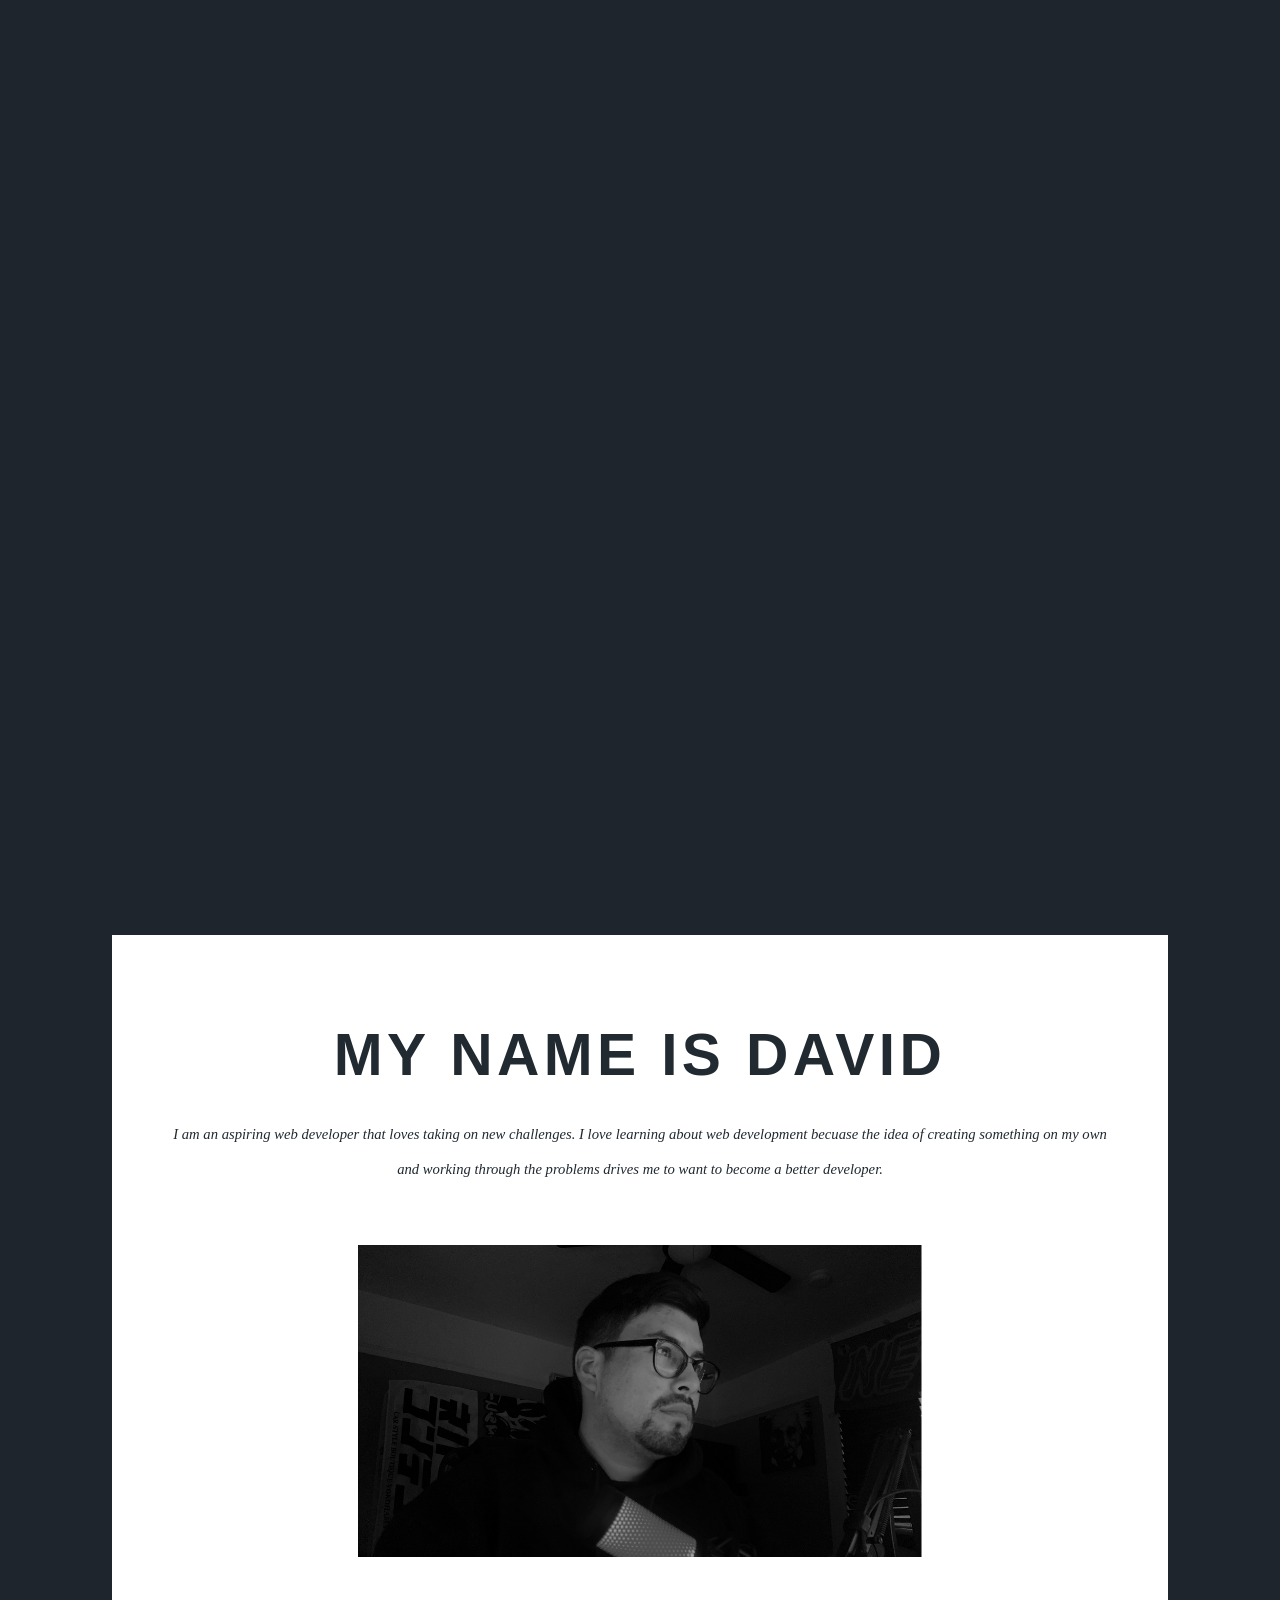
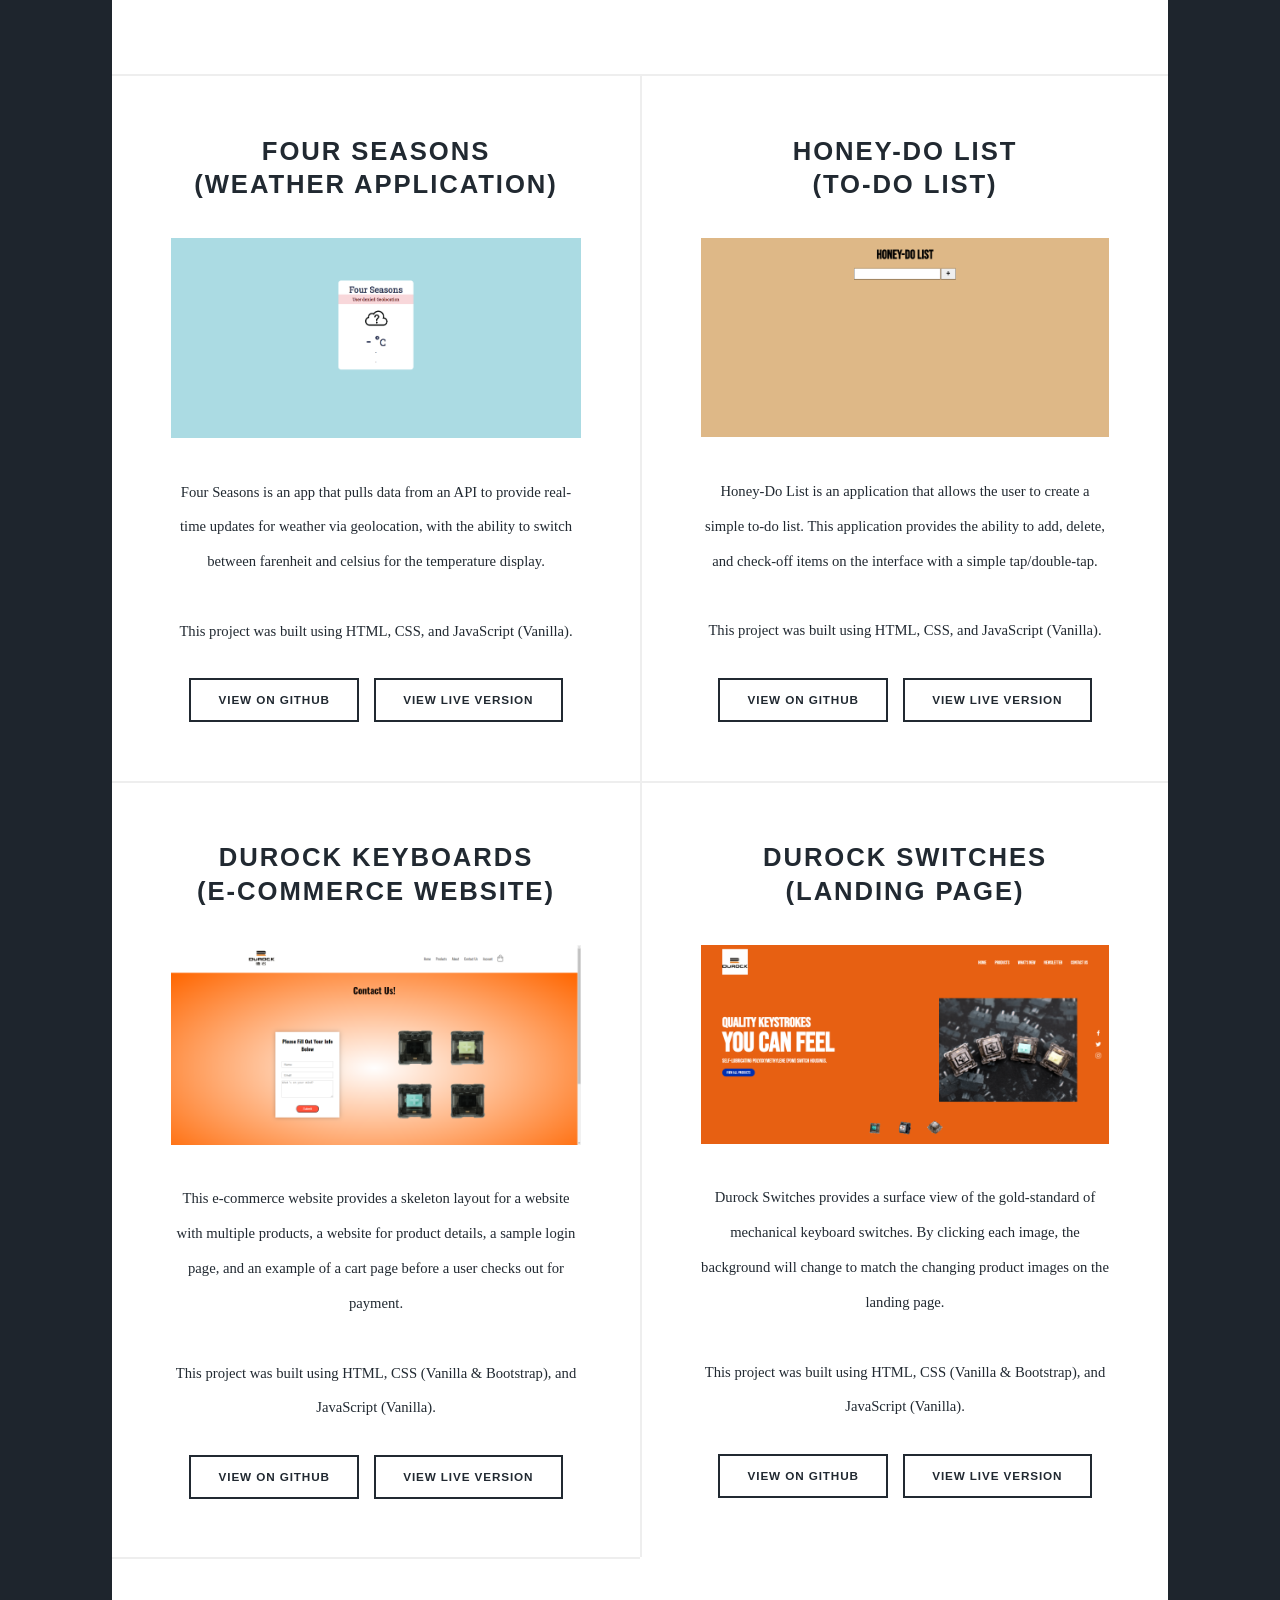
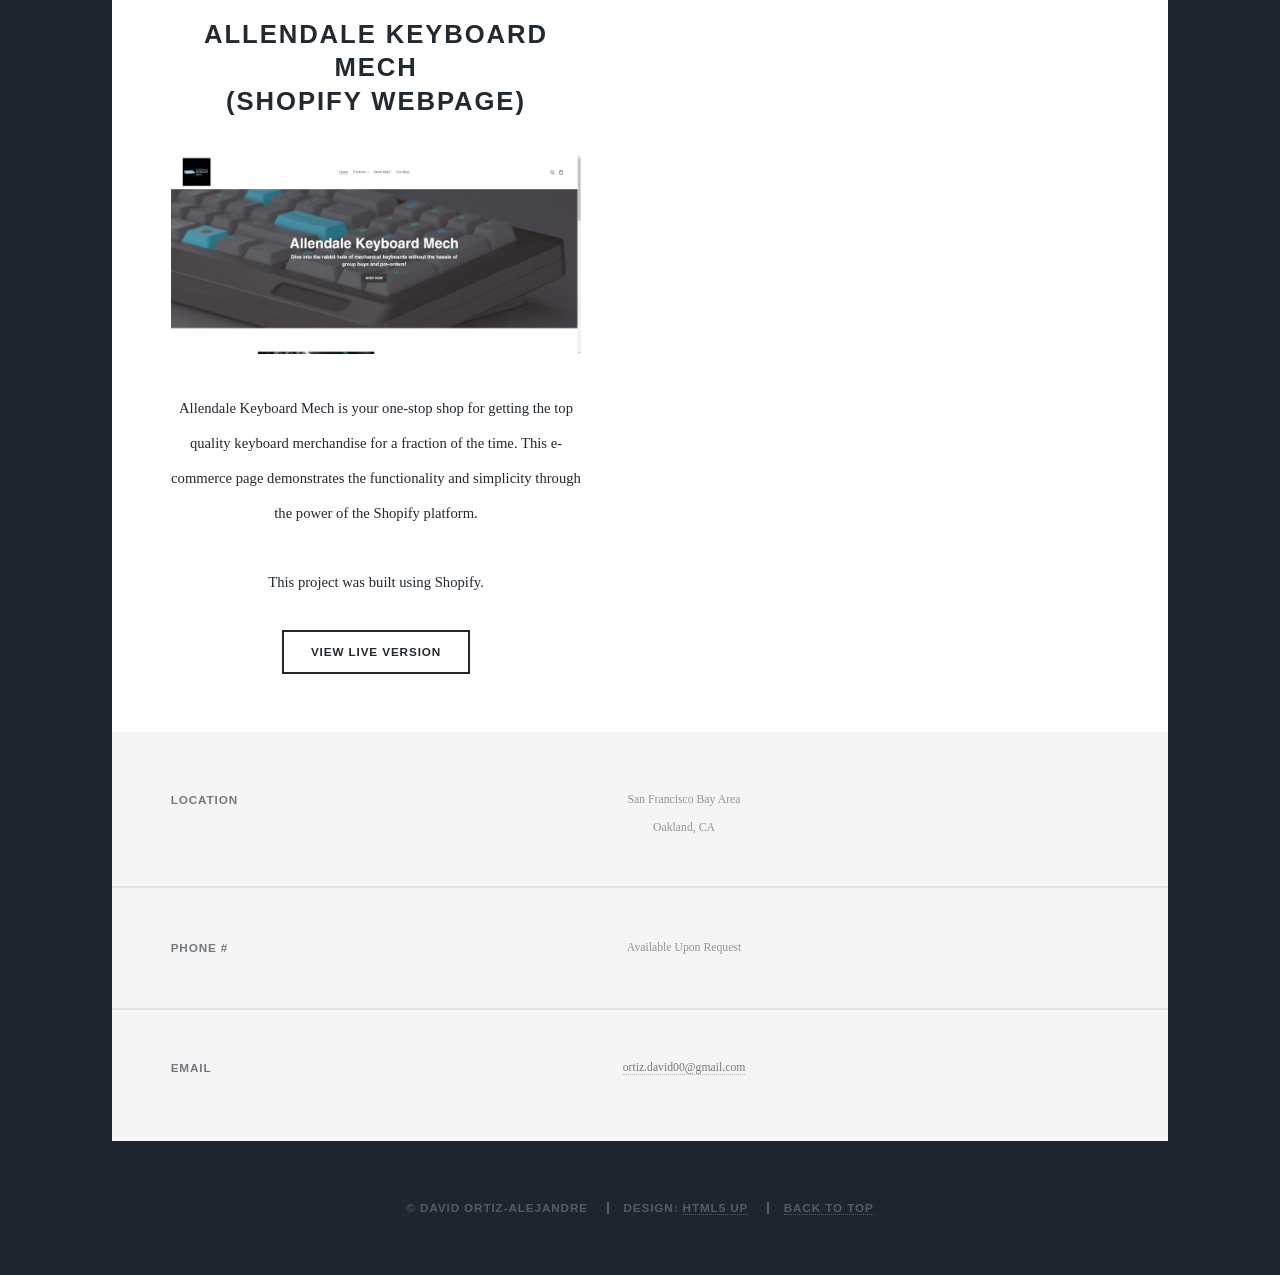
==== index.html @ b9990bff "Update index.html" ====
<!DOCTYPE html>
<html>
  <head>
    <title>David Ortiz-Alejandre | Web Developer</title>
    <meta charset="utf-8" />
    <meta
      name="viewport"
      content="width=device-width, initial-scale=1, user-scalable=no"
    />
    <meta
      http-equiv="Content-Security-Policy"
      content="default-src 'self' data: gap: 'unsafe-eval' ws: ; 
      style-src 'self' 'unsafe-inline';
      script-src *;
      media-src *;
      font-src *;
      connect-src *;
      img-src 'self' data: content:;
      "
    />
    />
    <link rel="stylesheet" href="assets/css/main.css" />
    <noscript
      ><link rel="stylesheet" href="assets/css/noscript.css"
    /></noscript>
  </head>
  <body class="is-preload">
    <!-- Wrapper -->
    <div id="wrapper" class="fade-in">
      <!-- Intro -->
      <div id="intro">
        <h1>David Ortiz-Alejandre</h1>
        <p>A showcase of my most recent projects and technical skills</p>
        <ul class="actions">
          <li>
            <a
              href="#header"
              class="button icon solid solo fa-arrow-down scrolly"
              >Continue</a
            >
          </li>
        </ul>
      </div>

      <!-- Header -->
      <header id="header">
        <a href="#projects" class="logo">Projects</a>
      </header>

      <!-- Nav -->
      <nav id="nav">
        <ul class="links"></ul>
        <ul class="icons">
          <li>
            <a
              href="https://www.linkedin.com/in/david-ortiz-alejandre-676aa2183/"
              class="icon brands fa-linkedin"
              ><span class="label">LinkedIn</span></a
            >
          </li>
          <li>
            <a
              href="https://github.com/ortizdavid00"
              class="icon brands fa-github"
              ><span class="label">GitHub</span></a
            >
          </li>
          <li>
            <a
              href="https://docs.google.com/forms/d/e/1FAIpQLSeGGhdZzyqrXHLodxrVcsXyXrnbiqfIYzENI3B2u_YaH6-e2w/viewform?usp=sf_link"
              ><span class="label">Contact Me</span></a
            >
          </li>
        </ul>
      </nav>

      <!-- Main -->
      <div id="main">
        <!-- Featured Post -->
        <article class="post featured">
          <header class="major">
            <h2>My name is David</h2>
            <p>
              I am an aspiring web developer that loves taking on new
              challenges. I love learning about web development becuase the idea
              of creating something on my own and working through the problems
              drives me to want to become a better developer.
            </p>
          </header>
          <a class="image main"><img src="images/david.jpg" alt="" /></a>
        </article>

        <!-- Posts -->
        <section class="posts" id="projects">
          <article>
            <header>
              <h2>
                <a href="https://four-seasons-weather.netlify.app/">Four Seasons <br />(Weather Application)</a>
              </h2>
            </header>
            <a href="https://four-seasons-weather.netlify.app/" class="image fit">
              <img class="static" src="images/four_seasons_static.png" />
              <img class="active" src="images/four_seasons.gif" />
            </a>
            <p>
              Four Seasons is an app that pulls data from an API to provide real-time
              updates for weather via geolocation, with the ability to switch
              between farenheit and celsius for the temperature display.
              <br /><br />This project was built using HTML, CSS, and JavaScript
              (Vanilla).
            </p>
            <ul class="actions special">
              <li><a href="https://github.com/ortizdavid00/four-seasons" class="button">View on GitHub</a></li>
              <li><a href="https://four-seasons-weather.netlify.app/" class="button">View Live Version</a></li>
            </ul>
          </article>
          <article>
            <header>
              <h2>
                <a href="https://honey-do-list.netlify.app/">Honey-Do List <br />(To-Do List)</a>
              </h2>
            </header>
            <a href="https://honey-do-list.netlify.app/" class="image fit">
              <img class="static" src="images/honey_do_list_static.png" />
              <img class="active" src="images/honey_do_list.gif" />
            </a>
            <p>
              Honey-Do List is an application that allows the user to create a
              simple to-do list. This application provides the ability to add,
              delete, and check-off items on the interface with a simple
              tap/double-tap.
              <br /><br />This project was built using HTML, CSS, and JavaScript
              (Vanilla).
            </p>
            <ul class="actions special">
              <li><a href="https://github.com/ortizdavid00/honey-do-list" class="button">View on GitHub</a></li>
              <li><a href="https://honey-do-list.netlify.app/" class="button">View Live Version</a></li>
            </ul>
          </article>
          <article>
            <header>
              <h2>
                <a href="https://durockkeyboardmech.netlify.app/">Durock Keyboards <br />(E-Commerce Website)</a>
              </h2>
            </header>
            <a href="https://durockkeyboardmech.netlify.app/" class="image fit">
              <img class="static" src="images/durock_mech_web_static.png" />
              <img class="active" src="images/durock_mech_web.gif" />
            </a>
            <p>
              This e-commerce website provides a skeleton layout for a website
              with multiple products, a website for product details, a sample
              login page, and an example of a cart page before a user checks out
              for payment. <br /><br />This project was built using HTML, CSS
              (Vanilla & Bootstrap), and JavaScript (Vanilla).
            </p>
            <ul class="actions special">
              <li><a href="https://github.com/ortizdavid00/durockkeyboardmech" class="button">View on GitHub</a></li>
              <li><a href="https://durockkeyboardmech.netlify.app/" class="button">View Live Version</a></li>
            </ul>
          </article>
          <article>
            <header>
              <h2>
                <a href="https://durockswitches.netlify.app/">Durock Switches <br />(Landing Page)</a>
              </h2>
            </header>
            <a href="https://durockswitches.netlify.app/" class="image fit">
              <img class="static" src="images/durock_static.png" />
              <img class="active" src="images/durock.gif" /> 
            </a>
            <p>
              Durock Switches provides a surface view of the gold-standard of
              mechanical keyboard switches. By clicking each image, the
              background will change to match the changing product images on the
              landing page.<br /><br />This project was built using HTML, CSS
              (Vanilla & Bootstrap), and JavaScript (Vanilla).
            </p>

            <ul class="actions special">
              <li><a href="https://github.com/ortizdavid00/durockswitches" class="button">View on GitHub</a></li>
              <li><a href="https://durockswitches.netlify.app/" class="button">View Live Version</a></li>
            </ul>
          </article>
          <article>
            <header>
              <h2>
                <a href="https://allendale-keyboard-mech.myshopify.com/">Allendale Keyboard Mech <br />(Shopify Webpage)</a>
              </h2>
            </header>
            <a href="https://allendale-keyboard-mech.myshopify.com/" class="image fit">
              <img class="static" src="images/allendale_keyboards_static.png" />
              <img class="active" src="images/allendale_keyboards.gif" />
            </a>
            <p>
              Allendale Keyboard Mech is your one-stop shop for getting the top quality keyboard merchandise 
              for a fraction of the time. This e-commerce page demonstrates the functionality and simplicity through the power of the Shopify platform.
              <br /><br />This project was built using Shopify.
            </p>
            <ul class="actions special">
              <li><a href="https://allendale-keyboard-mech.myshopify.com/" class="button">View Live Version</a></li>
            </ul>
          </article>
        </section>
      </div>

      <!-- Footer -->
      <footer id="footer">
        <section class="split contact">
          <section class="alt">
            <h3>Location</h3>
            <p>
              San Francisco Bay Area <br />
              Oakland, CA
            </p>
          </section>
          <section>
            <h3>Phone #</h3>
            <p>Available Upon Request</p>
          </section>
          <section>
            <h3>Email</h3>
            <p>
              <a href="mailto:ortiz.david00@gmail.com"
                >ortiz.david00@gmail.com</a
              >
            </p>
          </section>
        </section>
      </footer>

      <!-- Copyright -->
      <div id="copyright">
        <ul>
          <li>&copy; David Ortiz-Alejandre</li>
          <li>Design: <a href="https://html5up.net">HTML5 UP</a></li>
          <li><a href="index.html">Back to Top</a></li>
        </ul>
      </div>
    </div>

    <!-- Scripts -->
    <script src="assets/js/jquery.min.js"></script>
    <script src="assets/js/jquery.scrollex.min.js"></script>
    <script src="assets/js/jquery.scrolly.min.js"></script>
    <script src="assets/js/browser.min.js"></script>
    <script src="assets/js/breakpoints.min.js"></script>
    <script src="assets/js/util.js"></script>
    <script src="assets/js/main.js"></script>
  </body>
</html>
---- assets/css/main.css ----
@import url(fontawesome-all.min.css);
@import url("https://fonts.googleapis.com/css?family=Merriweather:300,700,300italic,700italic|Source+Sans+Pro:900");

/*
	Massively by HTML5 UP
	html5up.net | @ajlkn
	Free for personal and commercial use under the CCA 3.0 license (html5up.net/license)
*/

html,
body,
div,
span,
applet,
object,
iframe,
h1,
h2,
h3,
h4,
h5,
h6,
p,
blockquote,
pre,
a,
abbr,
acronym,
address,
big,
cite,
code,
del,
dfn,
em,
img,
ins,
kbd,
q,
s,
samp,
small,
strike,
strong,
sub,
sup,
tt,
var,
b,
u,
i,
center,
dl,
dt,
dd,
ol,
ul,
li,
fieldset,
form,
label,
legend,
table,
caption,
tbody,
tfoot,
thead,
tr,
th,
td,
article,
aside,
canvas,
details,
embed,
figure,
figcaption,
footer,
header,
hgroup,
menu,
nav,
output,
ruby,
section,
summary,
time,
mark,
audio,
video {
  margin: 0;
  padding: 0;
  border: 0;
  font-size: 100%;
  font: inherit;
  vertical-align: baseline;
}

article,
aside,
details,
figcaption,
figure,
footer,
header,
hgroup,
menu,
nav,
section {
  display: block;
}

body {
  line-height: 1;
}

ol,
ul {
  list-style: none;
}

blockquote,
q {
  quotes: none;
}

blockquote:before,
blockquote:after,
q:before,
q:after {
  content: "";
  content: none;
}

table {
  border-collapse: collapse;
  border-spacing: 0;
}

body {
  -webkit-text-size-adjust: none;
}

mark {
  background-color: transparent;
  color: inherit;
}

input::-moz-focus-inner {
  border: 0;
  padding: 0;
}

input,
select,
textarea {
  -moz-appearance: none;
  -webkit-appearance: none;
  -ms-appearance: none;
  appearance: none;
}

/* Basic */

@-ms-viewport {
  width: device-width;
}

body {
  -ms-overflow-style: scrollbar;
}

@media screen and (max-width: 480px) {
  html,
  body {
    min-width: 320px;
  }
}

html {
  box-sizing: border-box;
}

*,
*:before,
*:after {
  box-sizing: inherit;
}

body {
  background-color: #1e252d;
}

body.is-preload *,
body.is-preload *:before,
body.is-preload *:after {
  -moz-animation: none !important;
  -webkit-animation: none !important;
  -ms-animation: none !important;
  animation: none !important;
  -moz-transition: none !important;
  -webkit-transition: none !important;
  -ms-transition: none !important;
  transition: none !important;
}

/* Type */

html {
  font-size: 16pt;
}

@media screen and (max-width: 1680px) {
  html {
    font-size: 12pt;
  }
}

@media screen and (max-width: 1280px) {
  html {
    font-size: 11pt;
  }
}

@media screen and (max-width: 360px) {
  html {
    font-size: 10pt;
  }
}

body {
  color: #212931;
}

body,
input,
select,
textarea {
  font-family: "Merriweather", Georgia, serif;
  font-weight: 300;
  font-size: 1rem;
  line-height: 2.375;
}

a {
  -moz-transition: color 0.2s ease-in-out, background-color 0.2s ease-in-out,
    border-color 0.2s ease-in-out, box-shadow 0.2s ease-in-out;
  -webkit-transition: color 0.2s ease-in-out, background-color 0.2s ease-in-out,
    border-color 0.2s ease-in-out, box-shadow 0.2s ease-in-out;
  -ms-transition: color 0.2s ease-in-out, background-color 0.2s ease-in-out,
    border-color 0.2s ease-in-out, box-shadow 0.2s ease-in-out;
  transition: color 0.2s ease-in-out, background-color 0.2s ease-in-out,
    border-color 0.2s ease-in-out, box-shadow 0.2s ease-in-out;
  border-bottom: dotted 1px;
  text-decoration: none;
}

a:hover {
  border-bottom-color: transparent;
}

strong,
b {
  font-weight: 600;
}

em,
i {
  font-style: italic;
}

p {
  text-align: center;
  margin: 0 0 2rem 0;
}

h1,
h2,
h3,
h4,
h5,
h6 {
  font-family: "Source Sans Pro", Helvetica, sans-serif;
  font-weight: 900;
  line-height: 1.5;
  letter-spacing: 0.075em;
  text-transform: uppercase;
  margin: 0 0 1rem 0;
}

h1 a,
h2 a,
h3 a,
h4 a,
h5 a,
h6 a {
  border-bottom: 0;
  color: inherit;
  text-decoration: none;
}

h1 {
  font-size: 4rem;
  line-height: 1.1;
  margin: 0 0 2rem 0;
}

h2 {
  font-size: 1.75rem;
  line-height: 1.3;
  margin: 0 0 1.5rem 0;
}

h3 {
  font-size: 1.25rem;
  margin: 0 0 1.5rem 0;
}

h4 {
  font-size: 1rem;
}

h5 {
  font-size: 0.9rem;
}

h6 {
  font-size: 0.8rem;
}

sub {
  font-size: 0.8rem;
  position: relative;
  top: 0.5rem;
}

sup {
  font-size: 0.8rem;
  position: relative;
  top: -0.5rem;
}

blockquote {
  border-left: solid 4px;
  font-style: italic;
  margin: 0 0 2rem 0;
  padding: 0.5rem 0 0.5rem 2rem;
}

code {
  border: solid 2px;
  font-family: "Courier New", monospace;
  font-size: 0.9rem;
  margin: 0 0.25rem;
  padding: 0.25rem 0.65rem;
}

pre {
  -webkit-overflow-scrolling: touch;
  font-family: "Courier New", monospace;
  font-size: 0.9rem;
  margin: 0 0 2rem 0;
}

pre code {
  display: block;
  line-height: 1.75;
  padding: 1rem 1.5rem;
  overflow-x: auto;
}

hr {
  border: 0;
  border-bottom: solid 2px;
  margin: 3rem 0;
}

hr.major {
  margin: 5rem 0;
}

.align-left {
  text-align: left;
}

.align-center {
  text-align: center;
}

.align-right {
  text-align: right;
}

input,
select,
textarea {
  color: #212931;
}

a {
  color: #212931;
  border-bottom-color: rgba(33, 41, 49, 0.5);
}

a:hover {
  border-bottom-color: transparent;
  color: #18bfef !important;
}

strong,
b {
  color: #212931;
}

h1,
h2,
h3,
h4,
h5,
h6 {
  color: #212931;
}

blockquote {
  border-left-color: #eeeeee;
}

code {
  background: rgba(220, 220, 220, 0.25);
  border-color: #eeeeee;
}

hr {
  border-bottom-color: #eeeeee;
}

/* Row */

.row {
  display: flex;
  flex-wrap: wrap;
  box-sizing: border-box;
  align-items: stretch;
}

.row > * {
  box-sizing: border-box;
}

.row.gtr-uniform > * > :last-child {
  margin-bottom: 0;
}

.row.aln-left {
  justify-content: flex-start;
}

.row.aln-center {
  justify-content: center;
}

.row.aln-right {
  justify-content: flex-end;
}

.row.aln-top {
  align-items: flex-start;
}

.row.aln-middle {
  align-items: center;
}

.row.aln-bottom {
  align-items: flex-end;
}

.row > .imp {
  order: -1;
}

.row > .col-1 {
  width: 8.33333%;
}

.row > .off-1 {
  margin-left: 8.33333%;
}

.row > .col-2 {
  width: 16.66667%;
}

.row > .off-2 {
  margin-left: 16.66667%;
}

.row > .col-3 {
  width: 25%;
}

.row > .off-3 {
  margin-left: 25%;
}

.row > .col-4 {
  width: 33.33333%;
}

.row > .off-4 {
  margin-left: 33.33333%;
}

.row > .col-5 {
  width: 41.66667%;
}

.row > .off-5 {
  margin-left: 41.66667%;
}

.row > .col-6 {
  width: 50%;
}

.row > .off-6 {
  margin-left: 50%;
}

.row > .col-7 {
  width: 58.33333%;
}

.row > .off-7 {
  margin-left: 58.33333%;
}

.row > .col-8 {
  width: 66.66667%;
}

.row > .off-8 {
  margin-left: 66.66667%;
}

.row > .col-9 {
  width: 75%;
}

.row > .off-9 {
  margin-left: 75%;
}

.row > .col-10 {
  width: 83.33333%;
}

.row > .off-10 {
  margin-left: 83.33333%;
}

.row > .col-11 {
  width: 91.66667%;
}

.row > .off-11 {
  margin-left: 91.66667%;
}

.row > .col-12 {
  width: 100%;
}

.row > .off-12 {
  margin-left: 100%;
}

.row.gtr-0 {
  margin-top: 0;
  margin-left: 0rem;
}

.row.gtr-0 > * {
  padding: 0 0 0 0rem;
}

.row.gtr-0.gtr-uniform {
  margin-top: 0rem;
}

.row.gtr-0.gtr-uniform > * {
  padding-top: 0rem;
}

.row.gtr-25 {
  margin-top: 0;
  margin-left: -0.375rem;
}

.row.gtr-25 > * {
  padding: 0 0 0 0.375rem;
}

.row.gtr-25.gtr-uniform {
  margin-top: -0.375rem;
}

.row.gtr-25.gtr-uniform > * {
  padding-top: 0.375rem;
}

.row.gtr-50 {
  margin-top: 0;
  margin-left: -0.75rem;
}

.row.gtr-50 > * {
  padding: 0 0 0 0.75rem;
}

.row.gtr-50.gtr-uniform {
  margin-top: -0.75rem;
}

.row.gtr-50.gtr-uniform > * {
  padding-top: 0.75rem;
}

.row {
  margin-top: 0;
  margin-left: -1.5rem;
}

.row > * {
  padding: 0 0 0 1.5rem;
}

.row.gtr-uniform {
  margin-top: -1.5rem;
}

.row.gtr-uniform > * {
  padding-top: 1.5rem;
}

.row.gtr-150 {
  margin-top: 0;
  margin-left: -2.25rem;
}

.row.gtr-150 > * {
  padding: 0 0 0 2.25rem;
}

.row.gtr-150.gtr-uniform {
  margin-top: -2.25rem;
}

.row.gtr-150.gtr-uniform > * {
  padding-top: 2.25rem;
}

.row.gtr-200 {
  margin-top: 0;
  margin-left: -3rem;
}

.row.gtr-200 > * {
  padding: 0 0 0 3rem;
}

.row.gtr-200.gtr-uniform {
  margin-top: -3rem;
}

.row.gtr-200.gtr-uniform > * {
  padding-top: 3rem;
}

@media screen and (max-width: 1680px) {
  .row {
    display: flex;
    flex-wrap: wrap;
    box-sizing: border-box;
    align-items: stretch;
  }

  .row > * {
    box-sizing: border-box;
  }

  .row.gtr-uniform > * > :last-child {
    margin-bottom: 0;
  }

  .row.aln-left {
    justify-content: flex-start;
  }

  .row.aln-center {
    justify-content: center;
  }

  .row.aln-right {
    justify-content: flex-end;
  }

  .row.aln-top {
    align-items: flex-start;
  }

  .row.aln-middle {
    align-items: center;
  }

  .row.aln-bottom {
    align-items: flex-end;
  }

  .row > .imp-xlarge {
    order: -1;
  }

  .row > .col-1-xlarge {
    width: 8.33333%;
  }

  .row > .off-1-xlarge {
    margin-left: 8.33333%;
  }

  .row > .col-2-xlarge {
    width: 16.66667%;
  }

  .row > .off-2-xlarge {
    margin-left: 16.66667%;
  }

  .row > .col-3-xlarge {
    width: 25%;
  }

  .row > .off-3-xlarge {
    margin-left: 25%;
  }

  .row > .col-4-xlarge {
    width: 33.33333%;
  }

  .row > .off-4-xlarge {
    margin-left: 33.33333%;
  }

  .row > .col-5-xlarge {
    width: 41.66667%;
  }

  .row > .off-5-xlarge {
    margin-left: 41.66667%;
  }

  .row > .col-6-xlarge {
    width: 50%;
  }

  .row > .off-6-xlarge {
    margin-left: 50%;
  }

  .row > .col-7-xlarge {
    width: 58.33333%;
  }

  .row > .off-7-xlarge {
    margin-left: 58.33333%;
  }

  .row > .col-8-xlarge {
    width: 66.66667%;
  }

  .row > .off-8-xlarge {
    margin-left: 66.66667%;
  }

  .row > .col-9-xlarge {
    width: 75%;
  }

  .row > .off-9-xlarge {
    margin-left: 75%;
  }

  .row > .col-10-xlarge {
    width: 83.33333%;
  }

  .row > .off-10-xlarge {
    margin-left: 83.33333%;
  }

  .row > .col-11-xlarge {
    width: 91.66667%;
  }

  .row > .off-11-xlarge {
    margin-left: 91.66667%;
  }

  .row > .col-12-xlarge {
    width: 100%;
  }

  .row > .off-12-xlarge {
    margin-left: 100%;
  }

  .row.gtr-0 {
    margin-top: 0;
    margin-left: 0rem;
  }

  .row.gtr-0 > * {
    padding: 0 0 0 0rem;
  }

  .row.gtr-0.gtr-uniform {
    margin-top: 0rem;
  }

  .row.gtr-0.gtr-uniform > * {
    padding-top: 0rem;
  }

  .row.gtr-25 {
    margin-top: 0;
    margin-left: -0.375rem;
  }

  .row.gtr-25 > * {
    padding: 0 0 0 0.375rem;
  }

  .row.gtr-25.gtr-uniform {
    margin-top: -0.375rem;
  }

  .row.gtr-25.gtr-uniform > * {
    padding-top: 0.375rem;
  }

  .row.gtr-50 {
    margin-top: 0;
    margin-left: -0.75rem;
  }

  .row.gtr-50 > * {
    padding: 0 0 0 0.75rem;
  }

  .row.gtr-50.gtr-uniform {
    margin-top: -0.75rem;
  }

  .row.gtr-50.gtr-uniform > * {
    padding-top: 0.75rem;
  }

  .row {
    margin-top: 0;
    margin-left: -1.5rem;
  }

  .row > * {
    padding: 0 0 0 1.5rem;
  }

  .row.gtr-uniform {
    margin-top: -1.5rem;
  }

  .row.gtr-uniform > * {
    padding-top: 1.5rem;
  }

  .row.gtr-150 {
    margin-top: 0;
    margin-left: -2.25rem;
  }

  .row.gtr-150 > * {
    padding: 0 0 0 2.25rem;
  }

  .row.gtr-150.gtr-uniform {
    margin-top: -2.25rem;
  }

  .row.gtr-150.gtr-uniform > * {
    padding-top: 2.25rem;
  }

  .row.gtr-200 {
    margin-top: 0;
    margin-left: -3rem;
  }

  .row.gtr-200 > * {
    padding: 0 0 0 3rem;
  }

  .row.gtr-200.gtr-uniform {
    margin-top: -3rem;
  }

  .row.gtr-200.gtr-uniform > * {
    padding-top: 3rem;
  }
}

@media screen and (max-width: 1280px) {
  .row {
    display: flex;
    flex-wrap: wrap;
    box-sizing: border-box;
    align-items: stretch;
  }

  .row > * {
    box-sizing: border-box;
  }

  .row.gtr-uniform > * > :last-child {
    margin-bottom: 0;
  }

  .row.aln-left {
    justify-content: flex-start;
  }

  .row.aln-center {
    justify-content: center;
  }

  .row.aln-right {
    justify-content: flex-end;
  }

  .row.aln-top {
    align-items: flex-start;
  }

  .row.aln-middle {
    align-items: center;
  }

  .row.aln-bottom {
    align-items: flex-end;
  }

  .row > .imp-large {
    order: -1;
  }

  .row > .col-1-large {
    width: 8.33333%;
  }

  .row > .off-1-large {
    margin-left: 8.33333%;
  }

  .row > .col-2-large {
    width: 16.66667%;
  }

  .row > .off-2-large {
    margin-left: 16.66667%;
  }

  .row > .col-3-large {
    width: 25%;
  }

  .row > .off-3-large {
    margin-left: 25%;
  }

  .row > .col-4-large {
    width: 33.33333%;
  }

  .row > .off-4-large {
    margin-left: 33.33333%;
  }

  .row > .col-5-large {
    width: 41.66667%;
  }

  .row > .off-5-large {
    margin-left: 41.66667%;
  }

  .row > .col-6-large {
    width: 50%;
  }

  .row > .off-6-large {
    margin-left: 50%;
  }

  .row > .col-7-large {
    width: 58.33333%;
  }

  .row > .off-7-large {
    margin-left: 58.33333%;
  }

  .row > .col-8-large {
    width: 66.66667%;
  }

  .row > .off-8-large {
    margin-left: 66.66667%;
  }

  .row > .col-9-large {
    width: 75%;
  }

  .row > .off-9-large {
    margin-left: 75%;
  }

  .row > .col-10-large {
    width: 83.33333%;
  }

  .row > .off-10-large {
    margin-left: 83.33333%;
  }

  .row > .col-11-large {
    width: 91.66667%;
  }

  .row > .off-11-large {
    margin-left: 91.66667%;
  }

  .row > .col-12-large {
    width: 100%;
  }

  .row > .off-12-large {
    margin-left: 100%;
  }

  .row.gtr-0 {
    margin-top: 0;
    margin-left: 0rem;
  }

  .row.gtr-0 > * {
    padding: 0 0 0 0rem;
  }

  .row.gtr-0.gtr-uniform {
    margin-top: 0rem;
  }

  .row.gtr-0.gtr-uniform > * {
    padding-top: 0rem;
  }

  .row.gtr-25 {
    margin-top: 0;
    margin-left: -0.375rem;
  }

  .row.gtr-25 > * {
    padding: 0 0 0 0.375rem;
  }

  .row.gtr-25.gtr-uniform {
    margin-top: -0.375rem;
  }

  .row.gtr-25.gtr-uniform > * {
    padding-top: 0.375rem;
  }

  .row.gtr-50 {
    margin-top: 0;
    margin-left: -0.75rem;
  }

  .row.gtr-50 > * {
    padding: 0 0 0 0.75rem;
  }

  .row.gtr-50.gtr-uniform {
    margin-top: -0.75rem;
  }

  .row.gtr-50.gtr-uniform > * {
    padding-top: 0.75rem;
  }

  .row {
    margin-top: 0;
    margin-left: -1.5rem;
  }

  .row > * {
    padding: 0 0 0 1.5rem;
  }

  .row.gtr-uniform {
    margin-top: -1.5rem;
  }

  .row.gtr-uniform > * {
    padding-top: 1.5rem;
  }

  .row.gtr-150 {
    margin-top: 0;
    margin-left: -2.25rem;
  }

  .row.gtr-150 > * {
    padding: 0 0 0 2.25rem;
  }

  .row.gtr-150.gtr-uniform {
    margin-top: -2.25rem;
  }

  .row.gtr-150.gtr-uniform > * {
    padding-top: 2.25rem;
  }

  .row.gtr-200 {
    margin-top: 0;
    margin-left: -3rem;
  }

  .row.gtr-200 > * {
    padding: 0 0 0 3rem;
  }

  .row.gtr-200.gtr-uniform {
    margin-top: -3rem;
  }

  .row.gtr-200.gtr-uniform > * {
    padding-top: 3rem;
  }
}

@media screen and (max-width: 980px) {
  .row {
    display: flex;
    flex-wrap: wrap;
    box-sizing: border-box;
    align-items: stretch;
  }

  .row > * {
    box-sizing: border-box;
  }

  .row.gtr-uniform > * > :last-child {
    margin-bottom: 0;
  }

  .row.aln-left {
    justify-content: flex-start;
  }

  .row.aln-center {
    justify-content: center;
  }

  .row.aln-right {
    justify-content: flex-end;
  }

  .row.aln-top {
    align-items: flex-start;
  }

  .row.aln-middle {
    align-items: center;
  }

  .row.aln-bottom {
    align-items: flex-end;
  }

  .row > .imp-medium {
    order: -1;
  }

  .row > .col-1-medium {
    width: 8.33333%;
  }

  .row > .off-1-medium {
    margin-left: 8.33333%;
  }

  .row > .col-2-medium {
    width: 16.66667%;
  }

  .row > .off-2-medium {
    margin-left: 16.66667%;
  }

  .row > .col-3-medium {
    width: 25%;
  }

  .row > .off-3-medium {
    margin-left: 25%;
  }

  .row > .col-4-medium {
    width: 33.33333%;
  }

  .row > .off-4-medium {
    margin-left: 33.33333%;
  }

  .row > .col-5-medium {
    width: 41.66667%;
  }

  .row > .off-5-medium {
    margin-left: 41.66667%;
  }

  .row > .col-6-medium {
    width: 50%;
  }

  .row > .off-6-medium {
    margin-left: 50%;
  }

  .row > .col-7-medium {
    width: 58.33333%;
  }

  .row > .off-7-medium {
    margin-left: 58.33333%;
  }

  .row > .col-8-medium {
    width: 66.66667%;
  }

  .row > .off-8-medium {
    margin-left: 66.66667%;
  }

  .row > .col-9-medium {
    width: 75%;
  }

  .row > .off-9-medium {
    margin-left: 75%;
  }

  .row > .col-10-medium {
    width: 83.33333%;
  }

  .row > .off-10-medium {
    margin-left: 83.33333%;
  }

  .row > .col-11-medium {
    width: 91.66667%;
  }

  .row > .off-11-medium {
    margin-left: 91.66667%;
  }

  .row > .col-12-medium {
    width: 100%;
  }

  .row > .off-12-medium {
    margin-left: 100%;
  }

  .row.gtr-0 {
    margin-top: 0;
    margin-left: 0rem;
  }

  .row.gtr-0 > * {
    padding: 0 0 0 0rem;
  }

  .row.gtr-0.gtr-uniform {
    margin-top: 0rem;
  }

  .row.gtr-0.gtr-uniform > * {
    padding-top: 0rem;
  }

  .row.gtr-25 {
    margin-top: 0;
    margin-left: -0.375rem;
  }

  .row.gtr-25 > * {
    padding: 0 0 0 0.375rem;
  }

  .row.gtr-25.gtr-uniform {
    margin-top: -0.375rem;
  }

  .row.gtr-25.gtr-uniform > * {
    padding-top: 0.375rem;
  }

  .row.gtr-50 {
    margin-top: 0;
    margin-left: -0.75rem;
  }

  .row.gtr-50 > * {
    padding: 0 0 0 0.75rem;
  }

  .row.gtr-50.gtr-uniform {
    margin-top: -0.75rem;
  }

  .row.gtr-50.gtr-uniform > * {
    padding-top: 0.75rem;
  }

  .row {
    margin-top: 0;
    margin-left: -1.5rem;
  }

  .row > * {
    padding: 0 0 0 1.5rem;
  }

  .row.gtr-uniform {
    margin-top: -1.5rem;
  }

  .row.gtr-uniform > * {
    padding-top: 1.5rem;
  }

  .row.gtr-150 {
    margin-top: 0;
    margin-left: -2.25rem;
  }

  .row.gtr-150 > * {
    padding: 0 0 0 2.25rem;
  }

  .row.gtr-150.gtr-uniform {
    margin-top: -2.25rem;
  }

  .row.gtr-150.gtr-uniform > * {
    padding-top: 2.25rem;
  }

  .row.gtr-200 {
    margin-top: 0;
    margin-left: -3rem;
  }

  .row.gtr-200 > * {
    padding: 0 0 0 3rem;
  }

  .row.gtr-200.gtr-uniform {
    margin-top: -3rem;
  }

  .row.gtr-200.gtr-uniform > * {
    padding-top: 3rem;
  }
}

@media screen and (max-width: 736px) {
  .row {
    display: flex;
    flex-wrap: wrap;
    box-sizing: border-box;
    align-items: stretch;
  }

  .row > * {
    box-sizing: border-box;
  }

  .row.gtr-uniform > * > :last-child {
    margin-bottom: 0;
  }

  .row.aln-left {
    justify-content: flex-start;
  }

  .row.aln-center {
    justify-content: center;
  }

  .row.aln-right {
    justify-content: flex-end;
  }

  .row.aln-top {
    align-items: flex-start;
  }

  .row.aln-middle {
    align-items: center;
  }

  .row.aln-bottom {
    align-items: flex-end;
  }

  .row > .imp-small {
    order: -1;
  }

  .row > .col-1-small {
    width: 8.33333%;
  }

  .row > .off-1-small {
    margin-left: 8.33333%;
  }

  .row > .col-2-small {
    width: 16.66667%;
  }

  .row > .off-2-small {
    margin-left: 16.66667%;
  }

  .row > .col-3-small {
    width: 25%;
  }

  .row > .off-3-small {
    margin-left: 25%;
  }

  .row > .col-4-small {
    width: 33.33333%;
  }

  .row > .off-4-small {
    margin-left: 33.33333%;
  }

  .row > .col-5-small {
    width: 41.66667%;
  }

  .row > .off-5-small {
    margin-left: 41.66667%;
  }

  .row > .col-6-small {
    width: 50%;
  }

  .row > .off-6-small {
    margin-left: 50%;
  }

  .row > .col-7-small {
    width: 58.33333%;
  }

  .row > .off-7-small {
    margin-left: 58.33333%;
  }

  .row > .col-8-small {
    width: 66.66667%;
  }

  .row > .off-8-small {
    margin-left: 66.66667%;
  }

  .row > .col-9-small {
    width: 75%;
  }

  .row > .off-9-small {
    margin-left: 75%;
  }

  .row > .col-10-small {
    width: 83.33333%;
  }

  .row > .off-10-small {
    margin-left: 83.33333%;
  }

  .row > .col-11-small {
    width: 91.66667%;
  }

  .row > .off-11-small {
    margin-left: 91.66667%;
  }

  .row > .col-12-small {
    width: 100%;
  }

  .row > .off-12-small {
    margin-left: 100%;
  }

  .row.gtr-0 {
    margin-top: 0;
    margin-left: 0rem;
  }

  .row.gtr-0 > * {
    padding: 0 0 0 0rem;
  }

  .row.gtr-0.gtr-uniform {
    margin-top: 0rem;
  }

  .row.gtr-0.gtr-uniform > * {
    padding-top: 0rem;
  }

  .row.gtr-25 {
    margin-top: 0;
    margin-left: -0.375rem;
  }

  .row.gtr-25 > * {
    padding: 0 0 0 0.375rem;
  }

  .row.gtr-25.gtr-uniform {
    margin-top: -0.375rem;
  }

  .row.gtr-25.gtr-uniform > * {
    padding-top: 0.375rem;
  }

  .row.gtr-50 {
    margin-top: 0;
    margin-left: -0.75rem;
  }

  .row.gtr-50 > * {
    padding: 0 0 0 0.75rem;
  }

  .row.gtr-50.gtr-uniform {
    margin-top: -0.75rem;
  }

  .row.gtr-50.gtr-uniform > * {
    padding-top: 0.75rem;
  }

  .row {
    margin-top: 0;
    margin-left: -1.5rem;
  }

  .row > * {
    padding: 0 0 0 1.5rem;
  }

  .row.gtr-uniform {
    margin-top: -1.5rem;
  }

  .row.gtr-uniform > * {
    padding-top: 1.5rem;
  }

  .row.gtr-150 {
    margin-top: 0;
    margin-left: -2.25rem;
  }

  .row.gtr-150 > * {
    padding: 0 0 0 2.25rem;
  }

  .row.gtr-150.gtr-uniform {
    margin-top: -2.25rem;
  }

  .row.gtr-150.gtr-uniform > * {
    padding-top: 2.25rem;
  }

  .row.gtr-200 {
    margin-top: 0;
    margin-left: -3rem;
  }

  .row.gtr-200 > * {
    padding: 0 0 0 3rem;
  }

  .row.gtr-200.gtr-uniform {
    margin-top: -3rem;
  }

  .row.gtr-200.gtr-uniform > * {
    padding-top: 3rem;
  }
}

@media screen and (max-width: 480px) {
  .row {
    display: flex;
    flex-wrap: wrap;
    box-sizing: border-box;
    align-items: stretch;
  }

  .row > * {
    box-sizing: border-box;
  }

  .row.gtr-uniform > * > :last-child {
    margin-bottom: 0;
  }

  .row.aln-left {
    justify-content: flex-start;
  }

  .row.aln-center {
    justify-content: center;
  }

  .row.aln-right {
    justify-content: flex-end;
  }

  .row.aln-top {
    align-items: flex-start;
  }

  .row.aln-middle {
    align-items: center;
  }

  .row.aln-bottom {
    align-items: flex-end;
  }

  .row > .imp-xsmall {
    order: -1;
  }

  .row > .col-1-xsmall {
    width: 8.33333%;
  }

  .row > .off-1-xsmall {
    margin-left: 8.33333%;
  }

  .row > .col-2-xsmall {
    width: 16.66667%;
  }

  .row > .off-2-xsmall {
    margin-left: 16.66667%;
  }

  .row > .col-3-xsmall {
    width: 25%;
  }

  .row > .off-3-xsmall {
    margin-left: 25%;
  }

  .row > .col-4-xsmall {
    width: 33.33333%;
  }

  .row > .off-4-xsmall {
    margin-left: 33.33333%;
  }

  .row > .col-5-xsmall {
    width: 41.66667%;
  }

  .row > .off-5-xsmall {
    margin-left: 41.66667%;
  }

  .row > .col-6-xsmall {
    width: 50%;
  }

  .row > .off-6-xsmall {
    margin-left: 50%;
  }

  .row > .col-7-xsmall {
    width: 58.33333%;
  }

  .row > .off-7-xsmall {
    margin-left: 58.33333%;
  }

  .row > .col-8-xsmall {
    width: 66.66667%;
  }

  .row > .off-8-xsmall {
    margin-left: 66.66667%;
  }

  .row > .col-9-xsmall {
    width: 75%;
  }

  .row > .off-9-xsmall {
    margin-left: 75%;
  }

  .row > .col-10-xsmall {
    width: 83.33333%;
  }

  .row > .off-10-xsmall {
    margin-left: 83.33333%;
  }

  .row > .col-11-xsmall {
    width: 91.66667%;
  }

  .row > .off-11-xsmall {
    margin-left: 91.66667%;
  }

  .row > .col-12-xsmall {
    width: 100%;
  }

  .row > .off-12-xsmall {
    margin-left: 100%;
  }

  .row.gtr-0 {
    margin-top: 0;
    margin-left: 0rem;
  }

  .row.gtr-0 > * {
    padding: 0 0 0 0rem;
  }

  .row.gtr-0.gtr-uniform {
    margin-top: 0rem;
  }

  .row.gtr-0.gtr-uniform > * {
    padding-top: 0rem;
  }

  .row.gtr-25 {
    margin-top: 0;
    margin-left: -0.375rem;
  }

  .row.gtr-25 > * {
    padding: 0 0 0 0.375rem;
  }

  .row.gtr-25.gtr-uniform {
    margin-top: -0.375rem;
  }

  .row.gtr-25.gtr-uniform > * {
    padding-top: 0.375rem;
  }

  .row.gtr-50 {
    margin-top: 0;
    margin-left: -0.75rem;
  }

  .row.gtr-50 > * {
    padding: 0 0 0 0.75rem;
  }

  .row.gtr-50.gtr-uniform {
    margin-top: -0.75rem;
  }

  .row.gtr-50.gtr-uniform > * {
    padding-top: 0.75rem;
  }

  .row {
    margin-top: 0;
    margin-left: -1.5rem;
  }

  .row > * {
    padding: 0 0 0 1.5rem;
  }

  .row.gtr-uniform {
    margin-top: -1.5rem;
  }

  .row.gtr-uniform > * {
    padding-top: 1.5rem;
  }

  .row.gtr-150 {
    margin-top: 0;
    margin-left: -2.25rem;
  }

  .row.gtr-150 > * {
    padding: 0 0 0 2.25rem;
  }

  .row.gtr-150.gtr-uniform {
    margin-top: -2.25rem;
  }

  .row.gtr-150.gtr-uniform > * {
    padding-top: 2.25rem;
  }

  .row.gtr-200 {
    margin-top: 0;
    margin-left: -3rem;
  }

  .row.gtr-200 > * {
    padding: 0 0 0 3rem;
  }

  .row.gtr-200.gtr-uniform {
    margin-top: -3rem;
  }

  .row.gtr-200.gtr-uniform > * {
    padding-top: 3rem;
  }
}

@media screen and (max-width: 360px) {
  .row {
    display: flex;
    flex-wrap: wrap;
    box-sizing: border-box;
    align-items: stretch;
  }

  .row > * {
    box-sizing: border-box;
  }

  .row.gtr-uniform > * > :last-child {
    margin-bottom: 0;
  }

  .row.aln-left {
    justify-content: flex-start;
  }

  .row.aln-center {
    justify-content: center;
  }

  .row.aln-right {
    justify-content: flex-end;
  }

  .row.aln-top {
    align-items: flex-start;
  }

  .row.aln-middle {
    align-items: center;
  }

  .row.aln-bottom {
    align-items: flex-end;
  }

  .row > .imp-xxsmall {
    order: -1;
  }

  .row > .col-1-xxsmall {
    width: 8.33333%;
  }

  .row > .off-1-xxsmall {
    margin-left: 8.33333%;
  }

  .row > .col-2-xxsmall {
    width: 16.66667%;
  }

  .row > .off-2-xxsmall {
    margin-left: 16.66667%;
  }

  .row > .col-3-xxsmall {
    width: 25%;
  }

  .row > .off-3-xxsmall {
    margin-left: 25%;
  }

  .row > .col-4-xxsmall {
    width: 33.33333%;
  }

  .row > .off-4-xxsmall {
    margin-left: 33.33333%;
  }

  .row > .col-5-xxsmall {
    width: 41.66667%;
  }

  .row > .off-5-xxsmall {
    margin-left: 41.66667%;
  }

  .row > .col-6-xxsmall {
    width: 50%;
  }

  .row > .off-6-xxsmall {
    margin-left: 50%;
  }

  .row > .col-7-xxsmall {
    width: 58.33333%;
  }

  .row > .off-7-xxsmall {
    margin-left: 58.33333%;
  }

  .row > .col-8-xxsmall {
    width: 66.66667%;
  }

  .row > .off-8-xxsmall {
    margin-left: 66.66667%;
  }

  .row > .col-9-xxsmall {
    width: 75%;
  }

  .row > .off-9-xxsmall {
    margin-left: 75%;
  }

  .row > .col-10-xxsmall {
    width: 83.33333%;
  }

  .row > .off-10-xxsmall {
    margin-left: 83.33333%;
  }

  .row > .col-11-xxsmall {
    width: 91.66667%;
  }

  .row > .off-11-xxsmall {
    margin-left: 91.66667%;
  }

  .row > .col-12-xxsmall {
    width: 100%;
  }

  .row > .off-12-xxsmall {
    margin-left: 100%;
  }

  .row.gtr-0 {
    margin-top: 0;
    margin-left: 0rem;
  }

  .row.gtr-0 > * {
    padding: 0 0 0 0rem;
  }

  .row.gtr-0.gtr-uniform {
    margin-top: 0rem;
  }

  .row.gtr-0.gtr-uniform > * {
    padding-top: 0rem;
  }

  .row.gtr-25 {
    margin-top: 0;
    margin-left: -0.375rem;
  }

  .row.gtr-25 > * {
    padding: 0 0 0 0.375rem;
  }

  .row.gtr-25.gtr-uniform {
    margin-top: -0.375rem;
  }

  .row.gtr-25.gtr-uniform > * {
    padding-top: 0.375rem;
  }

  .row.gtr-50 {
    margin-top: 0;
    margin-left: -0.75rem;
  }

  .row.gtr-50 > * {
    padding: 0 0 0 0.75rem;
  }

  .row.gtr-50.gtr-uniform {
    margin-top: -0.75rem;
  }

  .row.gtr-50.gtr-uniform > * {
    padding-top: 0.75rem;
  }

  .row {
    margin-top: 0;
    margin-left: -1.5rem;
  }

  .row > * {
    padding: 0 0 0 1.5rem;
  }

  .row.gtr-uniform {
    margin-top: -1.5rem;
  }

  .row.gtr-uniform > * {
    padding-top: 1.5rem;
  }

  .row.gtr-150 {
    margin-top: 0;
    margin-left: -2.25rem;
  }

  .row.gtr-150 > * {
    padding: 0 0 0 2.25rem;
  }

  .row.gtr-150.gtr-uniform {
    margin-top: -2.25rem;
  }

  .row.gtr-150.gtr-uniform > * {
    padding-top: 2.25rem;
  }

  .row.gtr-200 {
    margin-top: 0;
    margin-left: -3rem;
  }

  .row.gtr-200 > * {
    padding: 0 0 0 3rem;
  }

  .row.gtr-200.gtr-uniform {
    margin-top: -3rem;
  }

  .row.gtr-200.gtr-uniform > * {
    padding-top: 3rem;
  }
}

/* Box */

.box {
  border: solid 2px;
  margin-bottom: 2rem;
  padding: 1.5rem;
}

.box > :last-child,
.box > :last-child > :last-child,
.box > :last-child > :last-child > :last-child {
  margin-bottom: 0;
}

.box.alt {
  border: 0;
  border-radius: 0;
  padding: 0;
}

.box {
  border-color: #eeeeee;
}

/* Button */

input[type="submit"],
input[type="reset"],
input[type="button"],
button,
.button {
  -moz-appearance: none;
  -webkit-appearance: none;
  -ms-appearance: none;
  appearance: none;
  -moz-transition: background-color 0.2s ease-in-out,
    box-shadow 0.2s ease-in-out, color 0.2s ease-in-out;
  -webkit-transition: background-color 0.2s ease-in-out,
    box-shadow 0.2s ease-in-out, color 0.2s ease-in-out;
  -ms-transition: background-color 0.2s ease-in-out, box-shadow 0.2s ease-in-out,
    color 0.2s ease-in-out;
  transition: background-color 0.2s ease-in-out, box-shadow 0.2s ease-in-out,
    color 0.2s ease-in-out;
  border: 0;
  border-radius: 0;
  cursor: pointer;
  display: inline-block;
  font-family: "Source Sans Pro", Helvetica, sans-serif;
  font-size: 0.8rem;
  font-weight: 900;
  letter-spacing: 0.075em;
  height: 3rem;
  line-height: 3rem;
  padding: 0 2rem;
  text-align: center;
  text-decoration: none;
  text-transform: uppercase;
  white-space: nowrap;
}

input[type="submit"].icon:before,
input[type="reset"].icon:before,
input[type="button"].icon:before,
button.icon:before,
.button.icon:before {
  margin-right: 0.5rem;
}

input[type="submit"].icon.solo,
input[type="reset"].icon.solo,
input[type="button"].icon.solo,
button.icon.solo,
.button.icon.solo {
  position: relative;
  width: 4rem;
  height: 4rem;
  line-height: 4rem;
  border-radius: 4rem;
  text-indent: 4rem;
  overflow: hidden;
  padding: 0;
  white-space: nowrap;
}

input[type="submit"].icon.solo:before,
input[type="reset"].icon.solo:before,
input[type="button"].icon.solo:before,
button.icon.solo:before,
.button.icon.solo:before {
  position: absolute;
  display: block;
  top: 0;
  left: 0;
  width: inherit;
  height: inherit;
  line-height: inherit;
  font-size: 1.25rem;
  margin-right: 0;
  text-align: center;
  text-indent: 0;
}

input[type="submit"].fit,
input[type="reset"].fit,
input[type="button"].fit,
button.fit,
.button.fit {
  width: 100%;
}

input[type="submit"].small,
input[type="reset"].small,
input[type="button"].small,
button.small,
.button.small {
  font-size: 0.7rem;
  height: 2.5rem;
  line-height: 2.5rem;
  padding: 0 1.5rem;
}

input[type="submit"].large,
input[type="reset"].large,
input[type="button"].large,
button.large,
.button.large {
  font-size: 0.9rem;
  height: 3.5rem;
  line-height: 3.5rem;
  padding: 0 2.75rem;
}

@media screen and (max-width: 980px) {
  input[type="submit"],
  input[type="reset"],
  input[type="button"],
  button,
  .button {
    font-size: 0.9rem;
    height: 3.25rem;
    line-height: 3.25rem;
  }

  input[type="submit"].large,
  input[type="reset"].large,
  input[type="button"].large,
  button.large,
  .button.large {
    font-size: 1rem;
    height: 3.75rem;
    line-height: 3.75rem;
  }
}

input[type="submit"].disabled,
input[type="submit"]:disabled,
input[type="reset"].disabled,
input[type="reset"]:disabled,
input[type="button"].disabled,
input[type="button"]:disabled,
button.disabled,
button:disabled,
.button.disabled,
.button:disabled {
  pointer-events: none;
  opacity: 0.25;
}

input[type="submit"],
input[type="reset"],
input[type="button"],
button,
.button {
  background-color: transparent;
  box-shadow: inset 0 0 0 2px #212931;
  color: #212931 !important;
}

input[type="submit"]:hover,
input[type="reset"]:hover,
input[type="button"]:hover,
button:hover,
.button:hover {
  box-shadow: inset 0 0 0 2px #18bfef;
  color: #18bfef !important;
}

input[type="submit"].primary,
input[type="reset"].primary,
input[type="button"].primary,
button.primary,
.button.primary {
  background-color: #212931;
  box-shadow: none;
  color: #ffffff !important;
}

input[type="submit"].primary:hover,
input[type="reset"].primary:hover,
input[type="button"].primary:hover,
button.primary:hover,
.button.primary:hover {
  background-color: #18bfef;
}

/* Form */

form {
  margin: 0 0 2rem 0;
}

form > :last-child {
  margin-bottom: 0;
}

form > .fields {
  display: -moz-flex;
  display: -webkit-flex;
  display: -ms-flex;
  display: flex;
  -moz-flex-wrap: wrap;
  -webkit-flex-wrap: wrap;
  -ms-flex-wrap: wrap;
  flex-wrap: wrap;
  width: calc(100% + 3rem);
  margin: -1.5rem 0 2rem -1.5rem;
}

form > .fields > .field {
  -moz-flex-grow: 0;
  -webkit-flex-grow: 0;
  -ms-flex-grow: 0;
  flex-grow: 0;
  -moz-flex-shrink: 0;
  -webkit-flex-shrink: 0;
  -ms-flex-shrink: 0;
  flex-shrink: 0;
  padding: 1.5rem 0 0 1.5rem;
  width: calc(100% - 1.5rem);
}

form > .fields > .field.half {
  width: calc(50% - 0.75rem);
}

form > .fields > .field.third {
  width: calc(100% / 3 - 0.5rem);
}

form > .fields > .field.quarter {
  width: calc(25% - 0.375rem);
}

@media screen and (max-width: 480px) {
  form > .fields {
    width: calc(100% + 3rem);
    margin: -1.5rem 0 2rem -1.5rem;
  }

  form > .fields > .field {
    padding: 1.5rem 0 0 1.5rem;
    width: calc(100% - 1.5rem);
  }

  form > .fields > .field.half {
    width: calc(100% - 1.5rem);
  }

  form > .fields > .field.third {
    width: calc(100% - 1.5rem);
  }

  form > .fields > .field.quarter {
    width: calc(100% - 1.5rem);
  }
}

label {
  display: block;
  font-family: "Source Sans Pro", Helvetica, sans-serif;
  font-weight: 900;
  line-height: 1.5;
  letter-spacing: 0.075em;
  font-size: 0.8rem;
  text-transform: uppercase;
  margin: 0 0 0.75rem 0;
}

@media screen and (max-width: 980px) {
  label {
    font-size: 0.9rem;
  }
}

input[type="text"],
input[type="password"],
input[type="email"],
select,
textarea {
  -moz-appearance: none;
  -webkit-appearance: none;
  -ms-appearance: none;
  appearance: none;
  background: transparent;
  border-radius: 0;
  border: solid 2px;
  color: inherit;
  display: block;
  outline: 0;
  padding: 0 1rem;
  text-decoration: none;
  width: 100%;
}

input[type="text"]:invalid,
input[type="password"]:invalid,
input[type="email"]:invalid,
select:invalid,
textarea:invalid {
  box-shadow: none;
}

select {
  background-size: 1.25rem;
  background-repeat: no-repeat;
  background-position: calc(100% - 1rem) center;
  height: 3rem;
  padding-right: 3rem;
  text-overflow: ellipsis;
}

select:focus::-ms-value {
  background-color: transparent;
}

select::-ms-expand {
  display: none;
}

input[type="text"],
input[type="password"],
input[type="email"],
select {
  height: 3rem;
}

textarea {
  padding: 0.75rem 1rem;
}

input[type="checkbox"],
input[type="radio"] {
  -moz-appearance: none;
  -webkit-appearance: none;
  -ms-appearance: none;
  appearance: none;
  display: block;
  float: left;
  margin-right: -2rem;
  opacity: 0;
  width: 1rem;
  z-index: -1;
}

input[type="checkbox"] + label,
input[type="radio"] + label {
  text-decoration: none;
  cursor: pointer;
  display: inline-block;
  font-size: 1rem;
  letter-spacing: 0;
  font-family: "Merriweather", Georgia, serif;
  text-transform: none;
  font-weight: 300;
  padding-left: 2.8rem;
  padding-right: 1rem;
  position: relative;
}

input[type="checkbox"] + label:before,
input[type="radio"] + label:before {
  -moz-osx-font-smoothing: grayscale;
  -webkit-font-smoothing: antialiased;
  display: inline-block;
  font-style: normal;
  font-variant: normal;
  text-rendering: auto;
  line-height: 1;
  text-transform: none !important;
  font-family: "Font Awesome 5 Free";
  font-weight: 900;
}

input[type="checkbox"] + label:before,
input[type="radio"] + label:before {
  border-radius: 0;
  border: solid 2px;
  content: "";
  display: inline-block;
  font-size: 0.8rem;
  height: 1.8rem;
  left: 0;
  line-height: 1.65rem;
  position: absolute;
  text-align: center;
  top: -0.125rem;
  width: 1.8rem;
}

input[type="checkbox"]:checked + label:before,
input[type="radio"]:checked + label:before {
  content: "\f00c";
}

input[type="checkbox"] + label:before {
  border-radius: 0;
}

input[type="radio"] + label:before {
  border-radius: 100%;
}

::-webkit-input-placeholder {
  opacity: 1;
}

:-moz-placeholder {
  opacity: 1;
}

::-moz-placeholder {
  opacity: 1;
}

:-ms-input-placeholder {
  opacity: 1;
}

label {
  color: #212931;
}

input[type="text"],
input[type="password"],
input[type="email"],
select,
textarea {
  border-color: #eeeeee;
}

input[type="text"]:focus,
input[type="password"]:focus,
input[type="email"]:focus,
select:focus,
textarea:focus {
  border-color: #18bfef;
}

select {
  background-image: url("data:image/svg+xml;charset=utf8,%3Csvg xmlns='http://www.w3.org/2000/svg' width='40' height='40' preserveAspectRatio='none' viewBox='0 0 40 40'%3E%3Cpath d='M9.4,12.3l10.4,10.4l10.4-10.4c0.2-0.2,0.5-0.4,0.9-0.4c0.3,0,0.6,0.1,0.9,0.4l3.3,3.3c0.2,0.2,0.4,0.5,0.4,0.9 c0,0.4-0.1,0.6-0.4,0.9L20.7,31.9c-0.2,0.2-0.5,0.4-0.9,0.4c-0.3,0-0.6-0.1-0.9-0.4L4.3,17.3c-0.2-0.2-0.4-0.5-0.4-0.9 c0-0.4,0.1-0.6,0.4-0.9l3.3-3.3c0.2-0.2,0.5-0.4,0.9-0.4S9.1,12.1,9.4,12.3z' fill='%23eeeeee' /%3E%3C/svg%3E");
}

select option {
  background-color: #ffffff;
  color: #212931;
}

.select-wrapper:before {
  color: #eeeeee;
}

input[type="checkbox"] + label,
input[type="radio"] + label {
  color: #212931;
}

input[type="checkbox"] + label:before,
input[type="radio"] + label:before {
  border-color: #eeeeee;
}

input[type="checkbox"]:checked + label:before,
input[type="radio"]:checked + label:before {
  background-color: #212931;
  border-color: #212931;
  color: #ffffff;
}

input[type="checkbox"]:focus + label:before,
input[type="radio"]:focus + label:before {
  border-color: #18bfef;
}

::-webkit-input-placeholder {
  color: #909498 !important;
}

:-moz-placeholder {
  color: #909498 !important;
}

::-moz-placeholder {
  color: #909498 !important;
}

:-ms-input-placeholder {
  color: #909498 !important;
}

.formerize-placeholder {
  color: #909498 !important;
}

/* Icon */

.icon {
  text-decoration: none;
  border-bottom: none;
  position: relative;
}

.icon:before {
  -moz-osx-font-smoothing: grayscale;
  -webkit-font-smoothing: antialiased;
  display: inline-block;
  font-style: normal;
  font-variant: normal;
  text-rendering: auto;
  line-height: 1;
  text-transform: none !important;
  font-family: "Font Awesome 5 Free";
  font-weight: 400;
}

.icon > .label {
  display: none;
}

.icon:before {
  line-height: inherit;
}

.icon.solid:before {
  font-weight: 900;
}

.icon.brands:before {
  font-family: "Font Awesome 5 Brands";
}

/* Image */

.image {
  border: 0;
  display: inline-block;
  position: relative;
}

.image img {
  display: block;
}

.image.left,
.image.right {
  max-width: 40%;
}

.image.left img,
.image.right img {
  width: 100%;
}

.image.left {
  float: left;
  margin: 0 2rem 2rem 0;
  top: 0.75rem;
}

.image.right {
  float: right;
  margin: 0 0 2rem 2rem;
  top: 0.75rem;
}

.image.fit {
  display: block;
  margin: 2.5rem 0;
  width: 100%;
}

.image.fit:first-child {
  margin-top: 0;
}

.image.fit img {
  width: 100%;
}

.image.main {
  display: block;
  margin: 4rem 0;
  width: 100%;
}

.image.main:first-child {
  margin-top: 0;
}

.image.main img {
  width: 60%;
  margin: auto;
}

.static {
  position: absolute;
}
.static:hover {
  opacity: 0;
}

@media screen and (max-width: 736px) {
  .image.fit {
    margin: 2rem 0;
  }

  .image.main {
    margin: 2rem 0;
  }
}

a.image {
  overflow: hidden;
}

a.image img {
  -moz-transition: -moz-transform 0.2s ease-out;
  -webkit-transition: -webkit-transform 0.2s ease-out;
  -ms-transition: -ms-transform 0.2s ease-out;
  transition: transform 0.2s ease-out;
}

a.image:hover img {
  -moz-transform: scale(1.05);
  -webkit-transform: scale(1.05);
  -ms-transform: scale(1.05);
  transform: scale(1.05);
}

/* Actions */

ul.actions {
  display: -moz-flex;
  display: -webkit-flex;
  display: -ms-flex;
  display: flex;
  cursor: default;
  list-style: none;
  margin-left: -1rem;
  padding-left: 0;
}

ul.actions li {
  padding: 0 0 0 1rem;
  vertical-align: middle;
}

ul.actions.special {
  -moz-justify-content: center;
  -webkit-justify-content: center;
  -ms-justify-content: center;
  justify-content: center;
  width: 100%;
  margin-left: 0;
}

ul.actions.special li:first-child {
  padding-left: 0;
}

ul.actions.stacked {
  -moz-flex-direction: column;
  -webkit-flex-direction: column;
  -ms-flex-direction: column;
  flex-direction: column;
  margin-left: 0;
}

ul.actions.stacked li {
  padding: 1.3rem 0 0 0;
}

ul.actions.stacked li:first-child {
  padding-top: 0;
}

ul.actions.fit {
  width: calc(100% + 1rem);
}

ul.actions.fit li {
  -moz-flex-grow: 1;
  -webkit-flex-grow: 1;
  -ms-flex-grow: 1;
  flex-grow: 1;
  -moz-flex-shrink: 1;
  -webkit-flex-shrink: 1;
  -ms-flex-shrink: 1;
  flex-shrink: 1;
  width: 100%;
}

ul.actions.fit li > * {
  width: 100%;
}

ul.actions.fit.stacked {
  width: 100%;
}

@media screen and (max-width: 480px) {
  ul.actions:not(.fixed) {
    -moz-flex-direction: column;
    -webkit-flex-direction: column;
    -ms-flex-direction: column;
    flex-direction: column;
    margin-left: 0;
    width: 100% !important;
  }

  ul.actions:not(.fixed) li {
    -moz-flex-grow: 1;
    -webkit-flex-grow: 1;
    -ms-flex-grow: 1;
    flex-grow: 1;
    -moz-flex-shrink: 1;
    -webkit-flex-shrink: 1;
    -ms-flex-shrink: 1;
    flex-shrink: 1;
    padding: 1rem 0 0 0;
    text-align: center;
    width: 100%;
  }

  ul.actions:not(.fixed) li > * {
    width: 100%;
  }

  ul.actions:not(.fixed) li:first-child {
    padding-top: 0;
  }

  ul.actions:not(.fixed) li input[type="submit"],
  ul.actions:not(.fixed) li input[type="reset"],
  ul.actions:not(.fixed) li input[type="button"],
  ul.actions:not(.fixed) li button,
  ul.actions:not(.fixed) li .button {
    width: 100%;
  }

  ul.actions:not(.fixed) li input[type="submit"].icon:before,
  ul.actions:not(.fixed) li input[type="reset"].icon:before,
  ul.actions:not(.fixed) li input[type="button"].icon:before,
  ul.actions:not(.fixed) li button.icon:before,
  ul.actions:not(.fixed) li .button.icon:before {
    margin-left: -0.5rem;
  }
}

/* Icons */

ul.icons {
  cursor: default;
  list-style: none;
  padding-left: 0;
}

ul.icons li {
  display: inline-block;
  padding: 0 0.5rem 0 0;
  vertical-align: middle;
}

ul.icons li:last-child {
  padding-right: 0;
}

ul.icons li .icon:before {
  width: 2.25rem;
  height: 2.25rem;
  line-height: 2.25rem;
  display: inline-block;
  text-align: center;
  border-radius: 100%;
  font-size: 1.25rem;
}

ul.icons.alt li .icon:before {
  -moz-transition: color 0.2s ease-in-out, background-color 0.2s ease-in-out,
    border-color 0.2s ease-in-out, box-shadow 0.2s ease-in-out;
  -webkit-transition: color 0.2s ease-in-out, background-color 0.2s ease-in-out,
    border-color 0.2s ease-in-out, box-shadow 0.2s ease-in-out;
  -ms-transition: color 0.2s ease-in-out, background-color 0.2s ease-in-out,
    border-color 0.2s ease-in-out, box-shadow 0.2s ease-in-out;
  transition: color 0.2s ease-in-out, background-color 0.2s ease-in-out,
    border-color 0.2s ease-in-out, box-shadow 0.2s ease-in-out;
  font-size: 1rem;
}

/* List */

ol {
  list-style: decimal;
  margin: 0 0 2rem 0;
  padding-left: 1.25rem;
}

ol li {
  padding-left: 0.25rem;
}

ul {
  list-style: disc;
  margin: 0 0 2rem 0;
  padding-left: 1rem;
}

ul li {
  padding-left: 0.5rem;
}

ul.divided {
  list-style: none;
  padding-left: 0;
}

ul.divided li {
  border-top: solid 1px;
  padding: 0.5rem 0;
}

ul.divided li:first-child {
  border-top: 0;
  padding-top: 0;
}

dl {
  margin: 0 0 2rem 0;
}

dl dt {
  display: block;
  font-weight: 600;
  margin: 0 0 1rem 0;
}

dl dd {
  margin-left: 2rem;
}

ul.divided li {
  border-top-color: #eeeeee;
}

ul.icons li a.icon:hover:before {
  color: #18bfef;
}

ul.icons.alt li .icon:before {
  box-shadow: inset 0 0 0 2px #eeeeee;
}

ul.icons.alt li a.icon:hover:before {
  box-shadow: inset 0 0 0 2px #18bfef;
}

/* Section/Article */

section.special,
article.special {
  text-align: center;
}

header {
  cursor: default;
}

header > .date {
  display: block;
  font-size: 0.8rem;
  height: 1;
  margin: 0 0 1rem 0;
  position: relative;
}

header > p {
  font-style: italic;
}

header > h1 + p {
  font-size: 1.1rem;
  margin-top: -0.5rem;
  line-height: 2;
}

header > h2 + p {
  font-size: 1rem;
  margin-top: -0.75rem;
}

header > h3 + p {
  font-size: 0.9rem;
  margin-top: -0.75rem;
}

header > h4 + p {
  font-size: 0.8rem;
  margin-top: -0.75rem;
}

header.major {
  margin: 0 0 4rem 0;
  text-align: center;
}

header.major > :last-child {
  margin-bottom: 0;
}

header.major > p {
  margin-top: 0;
  text-align: center;
}

header.major > .date {
  font-size: 1rem;
  margin: 0 0 4rem 0;
}

header.major > .date:before,
header.major > .date:after {
  content: "";
  display: block;
  position: absolute;
  top: 50%;
  width: calc(50% - 6rem);
  border-top: solid 2px;
}

header.major > .date:before {
  left: 0;
}

header.major > .date:after {
  right: 0;
}

@media screen and (max-width: 980px) {
  header br {
    display: none;
  }
}

@media screen and (max-width: 736px) {
  header.major {
    margin: 0 0 2rem 0;
  }
}

header.major .date:before,
header.major .date:after {
  border-top-color: #eeeeee;
}

/* Table */

.table-wrapper {
  -webkit-overflow-scrolling: touch;
  overflow-x: auto;
}

table {
  margin: 0 0 2rem 0;
  width: 100%;
}

table tbody tr {
  border: solid 1px;
  border-left: 0;
  border-right: 0;
}

table td {
  padding: 0.75rem 0.75rem;
}

table th {
  font-family: "Source Sans Pro", Helvetica, sans-serif;
  font-size: 0.8rem;
  font-weight: 900;
  letter-spacing: 0.075em;
  line-height: 1.5;
  padding: 0 0.75rem 0.75rem 0.75rem;
  text-align: left;
  text-transform: uppercase;
}

@media screen and (max-width: 980px) {
  table th {
    font-size: 0.9rem;
  }
}

table thead {
  border-bottom: solid 2px;
}

table tfoot {
  border-top: solid 2px;
}

table.alt {
  border-collapse: separate;
}

table.alt tbody tr td {
  border: solid 1px;
  border-left-width: 0;
  border-top-width: 0;
}

table.alt tbody tr td:first-child {
  border-left-width: 1px;
}

table.alt tbody tr:first-child td {
  border-top-width: 1px;
}

table.alt thead {
  border-bottom: 0;
}

table.alt tfoot {
  border-top: 0;
}

table tbody tr {
  border-color: #eeeeee;
}

table tbody tr:nth-child(2n + 1) {
  background-color: rgba(220, 220, 220, 0.25);
}

table th {
  color: #212931;
}

table thead {
  border-bottom-color: #eeeeee;
}

table tfoot {
  border-top-color: #eeeeee;
}

table.alt tbody tr td {
  border-color: #eeeeee;
}

/* Pagination */

.pagination {
  display: -moz-inline-flex;
  display: -webkit-inline-flex;
  display: -ms-inline-flex;
  display: inline-flex;
  -moz-user-select: none;
  -webkit-user-select: none;
  -ms-user-select: none;
  user-select: none;
  cursor: default;
  list-style: none;
  margin: 0 0 2rem 2px;
  padding: 0;
}

.pagination a,
.pagination span {
  -moz-transition: background-color 0.2s ease-in-out,
    border-color 0.2s ease-in-out, box-shadow 0.2s ease-in-out,
    color 0.2s ease-in-out;
  -webkit-transition: background-color 0.2s ease-in-out,
    border-color 0.2s ease-in-out, box-shadow 0.2s ease-in-out,
    color 0.2s ease-in-out;
  -ms-transition: background-color 0.2s ease-in-out,
    border-color 0.2s ease-in-out, box-shadow 0.2s ease-in-out,
    color 0.2s ease-in-out;
  transition: background-color 0.2s ease-in-out, border-color 0.2s ease-in-out,
    box-shadow 0.2s ease-in-out, color 0.2s ease-in-out;
  border: solid 2px;
  display: inline-block;
  font-family: "Source Sans Pro", Helvetica, sans-serif;
  font-size: 0.8rem;
  font-weight: 900;
  height: 3rem;
  letter-spacing: 0.075em;
  line-height: calc(3rem - 4px);
  margin-left: -2px;
  min-width: 3rem;
  position: relative;
  text-align: center;
  text-decoration: none;
  text-transform: uppercase;
}

.pagination .next,
.pagination .previous {
  text-decoration: none;
  padding: 0 1.75rem;
}

.pagination .next:before,
.pagination .previous:before {
  -moz-osx-font-smoothing: grayscale;
  -webkit-font-smoothing: antialiased;
  display: inline-block;
  font-style: normal;
  font-variant: normal;
  text-rendering: auto;
  line-height: 1;
  text-transform: none !important;
  font-family: "Font Awesome 5 Free";
  font-weight: 900;
}

.pagination .next:before,
.pagination .previous:before {
  display: inline-block;
  color: inherit !important;
  line-height: inherit;
}

.pagination .previous:before {
  content: "\f104";
  margin-right: 0.9375em;
}

.pagination .next:before {
  content: "\f105";
  float: right;
  margin-left: 0.9375em;
}

@media screen and (max-width: 980px) {
  .pagination a,
  .pagination span {
    font-size: 0.9rem;
  }
}

@media screen and (max-width: 480px) {
  .pagination .page,
  .pagination .extra {
    display: none;
  }
}

.pagination a,
.pagination span {
  border-color: #eeeeee;
}

.pagination a {
  color: #212931 !important;
}

.pagination a:hover {
  color: #18bfef !important;
  border-color: #18bfef;
  z-index: 1;
}

.pagination a:hover + a,
.pagination a:hover + span {
  border-left-color: #18bfef;
}

.pagination a.active {
  background-color: #eeeeee;
}

.pagination span {
  color: #eeeeee;
}

/* Wrapper */

#wrapper {
  -moz-transition: opacity 0.5s ease;
  -webkit-transition: opacity 0.5s ease;
  -ms-transition: opacity 0.5s ease;
  transition: opacity 0.5s ease;
  position: relative;
  z-index: 1;
  overflow: hidden;
}

#wrapper > .bg {
  position: absolute;
  top: 0;
  left: 0;
  width: 100%;
  height: 100%;
  background-color: #212931;
  background-image: url("../../images/overlay.png"),
    linear-gradient(0deg, rgba(0, 0, 0, 0.1), rgba(0, 0, 0, 0.1)),
    url("../../images/bg.jpg");
  background-size: auto, auto, 100% auto;
  background-position: center, center, top center;
  background-repeat: repeat, no-repeat, no-repeat;
  background-attachment: scroll, scroll, scroll;
  z-index: -1;
}

#wrapper > .bg.fixed {
  position: fixed;
  width: 100vw;
  height: 100vh;
}

#wrapper.fade-in:before {
  pointer-events: none;
  -moz-transition: opacity 1s ease-in-out;
  -webkit-transition: opacity 1s ease-in-out;
  -ms-transition: opacity 1s ease-in-out;
  transition: opacity 1s ease-in-out;
  -moz-transition-delay: 0.75s;
  -webkit-transition-delay: 0.75s;
  -ms-transition-delay: 0.75s;
  transition-delay: 0.75s;
  background: #1e252d;
  content: "";
  display: block;
  height: 100%;
  left: 0;
  opacity: 0;
  position: fixed;
  top: 0;
  width: 100%;
}

body.is-preload #wrapper.fade-in:before {
  opacity: 1;
}

@media screen and (orientation: portrait) {
  #wrapper > .bg {
    background-size: auto, auto, auto 175%;
  }
}

/* Intro */

#intro {
  color: #ffffff;
  padding: 8rem 4rem 6rem 4rem;
  -moz-align-items: center;
  -webkit-align-items: center;
  -ms-align-items: center;
  align-items: center;
  display: -moz-flex;
  display: -webkit-flex;
  display: -ms-flex;
  display: flex;
  -moz-flex-direction: column;
  -webkit-flex-direction: column;
  -ms-flex-direction: column;
  flex-direction: column;
  -moz-justify-content: -moz-flex-end;
  -webkit-justify-content: -webkit-flex-end;
  -ms-justify-content: -ms-flex-end;
  justify-content: flex-end;
  -moz-transition: opacity 1s ease, -moz-transform 1s ease;
  -webkit-transition: opacity 1s ease, -webkit-transform 1s ease;
  -ms-transition: opacity 1s ease, -ms-transform 1s ease;
  transition: opacity 1s ease, transform 1s ease;
  position: relative;
  cursor: default;
  text-align: center;
  z-index: 1;
  min-height: 100vh;
}

#intro input,
#intro select,
#intro textarea {
  color: #ffffff;
}

#intro a {
  color: #ffffff;
  border-bottom-color: rgba(255, 255, 255, 0.5);
}

#intro a:hover {
  border-bottom-color: transparent;
  color: #18bfef !important;
}

#intro strong,
#intro b {
  color: #ffffff;
}

#intro h1,
#intro h2,
#intro h3,
#intro h4,
#intro h5,
#intro h6 {
  color: #ffffff;
}

#intro blockquote {
  border-left-color: #ffffff;
}

#intro code {
  background: rgba(255, 255, 255, 0.075);
  border-color: #ffffff;
}

#intro hr {
  border-bottom-color: #ffffff;
}

#intro input[type="submit"],
#intro input[type="reset"],
#intro input[type="button"],
#intro button,
#intro .button {
  background-color: transparent;
  box-shadow: inset 0 0 0 2px #ffffff;
  color: #ffffff !important;
}

#intro input[type="submit"]:hover,
#intro input[type="reset"]:hover,
#intro input[type="button"]:hover,
#intro button:hover,
#intro .button:hover {
  box-shadow: inset 0 0 0 2px #18bfef;
  color: #18bfef !important;
}

#intro input[type="submit"].primary,
#intro input[type="reset"].primary,
#intro input[type="button"].primary,
#intro button.primary,
#intro .button.primary {
  background-color: #ffffff;
  box-shadow: none;
  color: #1e252d !important;
}

#intro input[type="submit"].primary:hover,
#intro input[type="reset"].primary:hover,
#intro input[type="button"].primary:hover,
#intro button.primary:hover,
#intro .button.primary:hover {
  background-color: #18bfef;
}

#intro h1 {
  font-size: 5rem;
  line-height: 1;
}

#intro p {
  font-size: 1.25rem;
  font-style: italic;
  margin-top: -0.25rem;
  text-align: center;
}

#intro + #header {
  margin-top: -20rem;
}

#intro + #header .logo {
  -moz-transform: translateY(2rem);
  -webkit-transform: translateY(2rem);
  -ms-transform: translateY(2rem);
  transform: translateY(2rem);
  opacity: 0;
  visibility: hidden;
}

#intro.hidden {
  pointer-events: none;
  -moz-transform: translateY(2rem);
  -webkit-transform: translateY(2rem);
  -ms-transform: translateY(2rem);
  transform: translateY(2rem);
  -moz-transition: opacity 0.5s ease, -moz-transform 0.5s ease, visibility 0.5s;
  -webkit-transition: opacity 0.5s ease, -webkit-transform 0.5s ease,
    visibility 0.5s;
  -ms-transition: opacity 0.5s ease, -ms-transform 0.5s ease, visibility 0.5s;
  transition: opacity 0.5s ease, transform 0.5s ease, visibility 0.5s;
  opacity: 0;
  visibility: hidden;
}

#intro.hidden + #header .logo {
  -moz-transform: translateY(0);
  -webkit-transform: translateY(0);
  -ms-transform: translateY(0);
  transform: translateY(0);
  opacity: 1;
  visibility: visible;
}

body.is-preload #intro {
  -moz-transform: translateY(2rem);
  -webkit-transform: translateY(2rem);
  -ms-transform: translateY(2rem);
  transform: translateY(2rem);
  opacity: 0;
}

body.is-preload #intro:not(.hidden) + #header + #nav {
  -moz-transform: translateY(4rem);
  -webkit-transform: translateY(4rem);
  -ms-transform: translateY(4rem);
  transform: translateY(4rem);
  opacity: 0;
}

@media screen and (max-width: 980px) {
  #intro {
    padding: 4rem 4rem 2rem 4rem;
    min-height: 90vh;
  }

  #intro p br {
    display: none;
  }

  #intro + #header {
    margin-top: -14rem;
  }
}

@media screen and (max-width: 736px) {
  #intro {
    padding: 3rem 2rem 1rem 2rem;
    min-height: 80vh;
  }

  #intro h1 {
    font-size: 3.25rem;
    line-height: 1.1;
    margin-bottom: 1rem;
  }

  #intro p {
    font-size: 1rem;
    margin-top: 0rem;
  }

  #intro .actions {
    display: none;
  }
}

/* Header */

#header {
  color: #ffffff;
  -moz-align-items: center;
  -webkit-align-items: center;
  -ms-align-items: center;
  align-items: center;
  display: -moz-flex;
  display: -webkit-flex;
  display: -ms-flex;
  display: flex;
  -moz-flex-direction: column;
  -webkit-flex-direction: column;
  -ms-flex-direction: column;
  flex-direction: column;
  -moz-justify-content: -moz-flex-end;
  -webkit-justify-content: -webkit-flex-end;
  -ms-justify-content: -ms-flex-end;
  justify-content: flex-end;
  pointer-events: none;
  -moz-user-select: none;
  -webkit-user-select: none;
  -ms-user-select: none;
  user-select: none;
  height: 20rem;
  padding-bottom: 8rem;
  position: relative;
  text-align: center;
  z-index: 2;
}

#header input,
#header select,
#header textarea {
  color: #ffffff;
}

#header a {
  color: #ffffff;
  border-bottom-color: rgba(255, 255, 255, 0.5);
}

#header a:hover {
  border-bottom-color: transparent;
  color: #18bfef !important;
}

#header strong,
#header b {
  color: #ffffff;
}

#header h1,
#header h2,
#header h3,
#header h4,
#header h5,
#header h6 {
  color: #ffffff;
}

#header blockquote {
  border-left-color: #ffffff;
}

#header code {
  background: rgba(255, 255, 255, 0.075);
  border-color: #ffffff;
}

#header hr {
  border-bottom-color: #ffffff;
}

#header .logo {
  -moz-transition: border-color 0.2s ease-in-out, color 0.2s ease-in-out,
    opacity 0.5s ease, -moz-transform 0.5s ease, visibility 0.5s;
  -webkit-transition: border-color 0.2s ease-in-out, color 0.2s ease-in-out,
    opacity 0.5s ease, -webkit-transform 0.5s ease, visibility 0.5s;
  -ms-transition: border-color 0.2s ease-in-out, color 0.2s ease-in-out,
    opacity 0.5s ease, -ms-transform 0.5s ease, visibility 0.5s;
  transition: border-color 0.2s ease-in-out, color 0.2s ease-in-out,
    opacity 0.5s ease, transform 0.5s ease, visibility 0.5s;
  pointer-events: auto;
  border-style: solid;
  border-color: #ffffff;
  border-width: 5px !important;
  font-family: "Source Sans Pro", Helvetica, sans-serif;
  font-size: 2.25rem;
  font-weight: 900;
  letter-spacing: 0.075em;
  line-height: 1;
  padding: 1rem 1.75rem;
  text-transform: uppercase;
  visibility: visible;
}

#header .logo:hover {
  border-color: #18bfef !important;
  color: #18bfef !important;
}

@media screen and (max-width: 980px) {
  #header {
    height: 14rem;
    padding-bottom: 4rem;
  }
}

@media screen and (max-width: 736px) {
  #header {
    padding-bottom: 3rem;
  }

  #header .logo {
    font-size: 1.75rem;
    border-width: 3px !important;
  }
}

/* Nav */

#nav {
  color: #ffffff;
  display: -moz-flex;
  display: -webkit-flex;
  display: -ms-flex;
  display: flex;
  -moz-transition: -moz-transform 1s ease, opacity 1s ease;
  -webkit-transition: -webkit-transform 1s ease, opacity 1s ease;
  -ms-transition: -ms-transform 1s ease, opacity 1s ease;
  transition: transform 1s ease, opacity 1s ease;
  background: rgba(255, 255, 255, 0.175);
  height: 4rem;
  line-height: 4rem;
  margin: -4rem auto 0 auto;
  overflow: hidden;
  padding: 0 2rem 0 0;
  position: relative;
  width: calc(100% - 4rem);
  max-width: 72rem;
  z-index: 2;
}

#nav ul.divided li {
  border-top-color: #ffffff;
}

#nav ul.icons li a.icon:hover:before {
  color: #18bfef;
}

#nav ul.icons.alt li .icon:before {
  box-shadow: inset 0 0 0 2px #ffffff;
}

#nav ul.icons.alt li a.icon:hover:before {
  box-shadow: inset 0 0 0 2px #18bfef;
}

#nav input,
#nav select,
#nav textarea {
  color: #ffffff;
}

#nav a {
  color: #ffffff;
  border-bottom-color: rgba(255, 255, 255, 0.5);
}

#nav a:hover {
  border-bottom-color: transparent;
  color: #18bfef !important;
}

#nav strong,
#nav b {
  color: #ffffff;
}

#nav h1,
#nav h2,
#nav h3,
#nav h4,
#nav h5,
#nav h6 {
  color: #ffffff;
}

#nav blockquote {
  border-left-color: #ffffff;
}

#nav code {
  background: rgba(255, 255, 255, 0.075);
  border-color: #ffffff;
}

#nav hr {
  border-bottom-color: #ffffff;
}

#nav ul.links {
  display: -moz-flex;
  display: -webkit-flex;
  display: -ms-flex;
  display: flex;
  -moz-flex-grow: 1;
  -webkit-flex-grow: 1;
  -ms-flex-grow: 1;
  flex-grow: 1;
  -moz-flex-shrink: 1;
  -webkit-flex-shrink: 1;
  -ms-flex-shrink: 1;
  flex-shrink: 1;
  font-family: "Source Sans Pro", Helvetica, sans-serif;
  font-weight: 900;
  letter-spacing: 0.075em;
  list-style: none;
  margin-bottom: 0;
  padding-left: 0;
  text-transform: uppercase;
}

#nav ul.links li {
  display: block;
  padding-left: 0;
}

#nav ul.links li a {
  -moz-transition: background-color 0.2s ease-in-out, color 0.2s ease-in-out;
  -webkit-transition: background-color 0.2s ease-in-out, color 0.2s ease-in-out;
  -ms-transition: background-color 0.2s ease-in-out, color 0.2s ease-in-out;
  transition: background-color 0.2s ease-in-out, color 0.2s ease-in-out;
  display: block;
  font-size: 0.8rem;
  outline: none;
  padding: 0 2rem;
}

#nav ul.links li a:hover {
  color: inherit !important;
  background-color: rgba(255, 255, 255, 0.1);
}

#nav ul.links li.active {
  background-color: #ffffff;
}

#nav ul.links li.active a {
  color: #1e252d;
}

#nav ul.links li.active a:hover {
  color: #18bfef !important;
}

#nav ul.icons {
  -moz-flex-grow: 0;
  -webkit-flex-grow: 0;
  -ms-flex-grow: 0;
  flex-grow: 0;
  -moz-flex-shrink: 0;
  -webkit-flex-shrink: 0;
  -ms-flex-shrink: 0;
  flex-shrink: 0;
  margin-bottom: 0;
}

@media screen and (max-width: 980px) {
  #nav {
    display: none;
  }
}

/* Main */

#main {
  background-color: #ffffff;
  position: relative;
  margin: 0 auto;
  width: calc(100% - 4rem);
  max-width: 72rem;
  z-index: 2;
}

#main > * {
  padding: 4rem 4rem 2rem 4rem;
  border-top: solid 2px #eeeeee;
  margin: 0;
}

#main > *:first-child {
  border-top: 0;
}

#main > footer {
  text-align: center;
}

#main > .post {
  padding: 8rem 8rem 6rem 8rem;
}

#main > .post header.major > .date {
  margin-top: -2rem;
}

#main > .post header.major > h1,
#main > .post header.major h2 {
  font-size: 4rem;
  line-height: 1.1;
  margin: 0 0 2rem 0;
}

#main > .post.featured {
  text-align: center;
}

@media screen and (max-width: 1280px) {
  #main > .post {
    padding: 6rem 4rem 4rem 4rem;
  }
}

@media screen and (max-width: 736px) {
  #main > .post {
    padding: 4rem 2rem 2rem 2rem;
  }

  #main > .post header.major > .date {
    margin-top: -1rem;
    margin-bottom: 2rem;
  }

  #main > .post header.major > h1,
  #main > .post header.major h2 {
    font-size: 2.5rem;
    line-height: 1.2;
    margin: 0 0 1.5rem 0;
  }
}

#main > .posts {
  display: -moz-flex;
  display: -webkit-flex;
  display: -ms-flex;
  display: flex;
  -moz-flex-wrap: wrap;
  -webkit-flex-wrap: wrap;
  -ms-flex-wrap: wrap;
  flex-wrap: wrap;
  -moz-align-items: -moz-stretch;
  -webkit-align-items: -webkit-stretch;
  -ms-align-items: -ms-stretch;
  align-items: stretch;
  text-align: center;
  width: 100%;
  padding: 0;
}

#main > .posts > * {
  -moz-flex-shrink: 1;
  -webkit-flex-shrink: 1;
  -ms-flex-shrink: 1;
  flex-shrink: 1;
  -moz-flex-grow: 0;
  -webkit-flex-grow: 0;
  -ms-flex-grow: 0;
  flex-grow: 0;
}

#main > .posts > * {
  width: 50%;
}

#main > .posts > * {
  padding: 4rem;
  width: 50%;
}

#main > .posts > article {
  border-color: #eeeeee;
  border-left-width: 2px;
  border-style: solid;
  border-top-width: 2px;
  text-align: center;
}

#main > .posts > article > :last-child {
  margin-bottom: 0;
}

#main > .posts > article:nth-child(2n - 1) {
  border-left-width: 0;
}

#main > .posts > article:nth-child(-n + 2) {
  border-top-width: 0;
}

@media screen and (max-width: 980px) {
  #main > .posts > * {
    width: 50%;
  }

  #main > .posts > * {
    padding: 2.5rem;
    width: 50%;
  }
}

@media screen and (max-width: 736px) {
  #main > .posts > * {
    width: 100%;
  }

  #main > .posts > * {
    padding: 2rem;
    width: 100%;
  }

  #main > .posts > article:nth-child(2n - 1) {
    border-left-width: 2px;
  }

  #main > .posts > article:nth-child(-n + 2) {
    border-top-width: 2px;
  }

  #main > .posts > article:nth-child(n) {
    border-left-width: 0;
  }

  #main > .posts > article:nth-child(-n + 1) {
    border-top-width: 0;
  }

  #main > .posts > article .image {
    max-width: 25rem;
    margin-left: auto;
    margin-right: auto;
  }
}

@media screen and (max-width: 736px) {
  #main > * {
    padding: 2rem 2rem 0.1rem 2rem;
  }
}

@media screen and (max-width: 480px) {
  #main {
    width: 100%;
  }
}

/* Footer */

#footer {
  color: #717981;
  display: -moz-flex;
  display: -webkit-flex;
  display: -ms-flex;
  display: flex;
  background-color: #f5f5f5;
  color: #909498;
  cursor: default;
  position: relative;
  margin: 0 auto;
  width: calc(100% - 4rem);
  max-width: 72rem;
  z-index: 2;
}

#footer input,
#footer select,
#footer textarea {
  color: #717981;
}

#footer a {
  color: #717981;
  border-bottom-color: rgba(113, 121, 129, 0.5);
}

#footer a:hover {
  border-bottom-color: transparent;
  color: #18bfef !important;
}

#footer strong,
#footer b {
  color: #717981;
}

#footer h1,
#footer h2,
#footer h3,
#footer h4,
#footer h5,
#footer h6 {
  color: #717981;
}

#footer blockquote {
  border-left-color: #e2e2e2;
}

#footer code {
  background: rgba(220, 220, 220, 0.5);
  border-color: #e2e2e2;
}

#footer hr {
  border-bottom-color: #e2e2e2;
}

#footer .box {
  border-color: #e2e2e2;
}

#footer input[type="submit"],
#footer input[type="reset"],
#footer input[type="button"],
#footer button,
#footer .button {
  background-color: transparent;
  box-shadow: inset 0 0 0 2px #717981;
  color: #717981 !important;
}

#footer input[type="submit"]:hover,
#footer input[type="reset"]:hover,
#footer input[type="button"]:hover,
#footer button:hover,
#footer .button:hover {
  box-shadow: inset 0 0 0 2px #18bfef;
  color: #18bfef !important;
}

#footer input[type="submit"].primary,
#footer input[type="reset"].primary,
#footer input[type="button"].primary,
#footer button.primary,
#footer .button.primary {
  background-color: #717981;
  box-shadow: none;
  color: #f5f5f5 !important;
}

#footer input[type="submit"].primary:hover,
#footer input[type="reset"].primary:hover,
#footer input[type="button"].primary:hover,
#footer button.primary:hover,
#footer .button.primary:hover {
  background-color: #18bfef;
}

#footer label {
  color: #717981;
}

#footer input[type="text"],
#footer input[type="password"],
#footer input[type="email"],
#footer select,
#footer textarea {
  border-color: #e2e2e2;
}

#footer input[type="text"]:focus,
#footer input[type="password"]:focus,
#footer input[type="email"]:focus,
#footer select:focus,
#footer textarea:focus {
  border-color: #18bfef;
}

#footer select {
  background-image: url("data:image/svg+xml;charset=utf8,%3Csvg xmlns='http://www.w3.org/2000/svg' width='40' height='40' preserveAspectRatio='none' viewBox='0 0 40 40'%3E%3Cpath d='M9.4,12.3l10.4,10.4l10.4-10.4c0.2-0.2,0.5-0.4,0.9-0.4c0.3,0,0.6,0.1,0.9,0.4l3.3,3.3c0.2,0.2,0.4,0.5,0.4,0.9 c0,0.4-0.1,0.6-0.4,0.9L20.7,31.9c-0.2,0.2-0.5,0.4-0.9,0.4c-0.3,0-0.6-0.1-0.9-0.4L4.3,17.3c-0.2-0.2-0.4-0.5-0.4-0.9 c0-0.4,0.1-0.6,0.4-0.9l3.3-3.3c0.2-0.2,0.5-0.4,0.9-0.4S9.1,12.1,9.4,12.3z' fill='%23e2e2e2' /%3E%3C/svg%3E");
}

#footer select option {
  background-color: #f5f5f5;
  color: #717981;
}

#footer .select-wrapper:before {
  color: #e2e2e2;
}

#footer input[type="checkbox"] + label,
#footer input[type="radio"] + label {
  color: #717981;
}

#footer input[type="checkbox"] + label:before,
#footer input[type="radio"] + label:before {
  border-color: #e2e2e2;
}

#footer input[type="checkbox"]:checked + label:before,
#footer input[type="radio"]:checked + label:before {
  background-color: #717981;
  border-color: #717981;
  color: #f5f5f5;
}

#footer input[type="checkbox"]:focus + label:before,
#footer input[type="radio"]:focus + label:before {
  border-color: #18bfef;
}

#footer ::-webkit-input-placeholder {
  color: #b3b7bb !important;
}

#footer :-moz-placeholder {
  color: #b3b7bb !important;
}

#footer ::-moz-placeholder {
  color: #b3b7bb !important;
}

#footer :-ms-input-placeholder {
  color: #b3b7bb !important;
}

#footer .formerize-placeholder {
  color: #b3b7bb !important;
}

#footer ul.divided li {
  border-top-color: #e2e2e2;
}

#footer ul.icons li a.icon:hover:before {
  color: #18bfef;
}

#footer ul.icons.alt li .icon:before {
  box-shadow: inset 0 0 0 2px #e2e2e2;
}

#footer ul.icons.alt li a.icon:hover:before {
  box-shadow: inset 0 0 0 2px #18bfef;
}

#footer header.major .date:before,
#footer header.major .date:after {
  border-top-color: #e2e2e2;
}

#footer table tbody tr {
  border-color: #e2e2e2;
}

#footer table tbody tr:nth-child(2n + 1) {
  background-color: rgba(220, 220, 220, 0.5);
}

#footer table th {
  color: #717981;
}

#footer table thead {
  border-bottom-color: #e2e2e2;
}

#footer table tfoot {
  border-top-color: #e2e2e2;
}

#footer table.alt tbody tr td {
  border-color: #e2e2e2;
}

#footer .pagination a,
#footer .pagination span {
  border-color: #e2e2e2;
}

#footer .pagination a {
  color: #717981 !important;
}

#footer .pagination a:hover {
  color: #18bfef !important;
  border-color: #18bfef;
  z-index: 1;
}

#footer .pagination a:hover + a,
#footer .pagination a:hover + span {
  border-left-color: #18bfef;
}

#footer .pagination a.active {
  background-color: #e2e2e2;
}

#footer .pagination span {
  color: #e2e2e2;
}

#footer > section {
  -moz-flex-basis: 50%;
  -webkit-flex-basis: 50%;
  -ms-flex-basis: 50%;
  flex-basis: 50%;
  -moz-flex-grow: 1;
  -webkit-flex-grow: 1;
  -ms-flex-grow: 1;
  flex-grow: 1;
  -moz-flex-shrink: 1;
  -webkit-flex-shrink: 1;
  -ms-flex-shrink: 1;
  flex-shrink: 1;
  padding: 4rem 4rem 2rem 4rem;
  border-left: solid 2px #e2e2e2;
}

#footer > section:first-child {
  border-left: 0;
}

#footer > section.split {
  display: -moz-flex;
  display: -webkit-flex;
  display: -ms-flex;
  display: flex;
  -moz-flex-direction: column;
  -webkit-flex-direction: column;
  -ms-flex-direction: column;
  flex-direction: column;
  padding: 0;
}

#footer > section.split > section {
  padding: 3rem 4rem 1rem 4rem;
  border-top: solid 2px #e2e2e2;
}

#footer > section.split > section:first-child {
  padding: 5rem 4rem 1rem 4rem;
  border-top: 0;
}

#footer > section.split > section:last-child {
  padding: 3rem 4rem 3rem 4rem;
}

#footer > section.split.contact > section {
  display: -moz-flex;
  display: -webkit-flex;
  display: -ms-flex;
  display: flex;
  -moz-align-items: center;
  -webkit-align-items: center;
  -ms-align-items: center;
  align-items: center;
  padding: 3.15rem 4rem;
}

#footer > section.split.contact > section > * {
  margin-bottom: 0;
}

#footer > section.split.contact > section > :first-child {
  -moz-flex-shrink: 0;
  -webkit-flex-shrink: 0;
  -ms-flex-shrink: 0;
  flex-shrink: 0;
  -moz-flex-grow: 0;
  -webkit-flex-grow: 0;
  -ms-flex-grow: 0;
  flex-grow: 0;
  width: 6rem;
}

#footer > section.split.contact > section > :last-child {
  -moz-flex-shrink: 1;
  -webkit-flex-shrink: 1;
  -ms-flex-shrink: 1;
  flex-shrink: 1;
  -moz-flex-grow: 1;
  -webkit-flex-grow: 1;
  -ms-flex-grow: 1;
  flex-grow: 1;
}

#footer > section.split.contact > section:first-child {
  padding: 4rem 4rem 3rem 4rem;
}

#footer > section.split.contact > section:last-child {
  padding: 3rem 4rem 4rem 4rem;
}

#footer > section.split.contact > section.alt {
  -moz-align-items: -moz-flex-start;
  -webkit-align-items: -webkit-flex-start;
  -ms-align-items: -ms-flex-start;
  align-items: flex-start;
}

#footer > section.split.contact > section.alt > :last-child {
  margin-top: -0.325rem;
}

#footer form label,
#footer h3,
#footer p {
  font-size: 0.8rem;
}

@media screen and (max-width: 980px) {
  #footer {
    display: block;
  }

  #footer > section {
    border-top: solid 2px #e2e2e2;
  }

  #footer > section:first-child {
    border-top: 0;
  }

  #footer > section.split > section {
    padding: 4rem 4rem 2rem 4rem;
  }

  #footer > section.split > section:first-child {
    padding: 4rem 4rem 2rem 4rem;
  }

  #footer > section.split > section:last-child {
    padding: 4rem 4rem 2rem 4rem;
  }

  #footer > section.split.contact > section {
    padding: 4rem;
  }

  #footer > section.split.contact > section:first-child {
    padding: 4rem;
  }

  #footer > section.split.contact > section:last-child {
    padding: 4rem;
  }

  #footer form label,
  #footer h3,
  #footer p {
    font-size: 0.9rem;
  }
}

@media screen and (max-width: 736px) {
  #footer > section {
    padding: 2rem 2rem 0.1rem 2rem;
  }

  #footer > section.split > section {
    padding: 2rem 2rem 0.1rem 2rem;
  }

  #footer > section.split > section:first-child {
    padding: 2rem 2rem 0.1rem 2rem;
  }

  #footer > section.split > section:last-child {
    padding: 2rem 2rem 0.1rem 2rem;
  }

  #footer > section.split.contact > section {
    padding: 2rem;
  }

  #footer > section.split.contact > section:first-child {
    padding: 2rem;
  }

  #footer > section.split.contact > section:last-child {
    padding: 2rem;
  }
}

@media screen and (max-width: 480px) {
  #footer {
    width: 100%;
  }
}

#copyright {
  color: #ffffff;
  position: relative;
  color: rgba(255, 255, 255, 0.25);
  cursor: default;
  font-family: "Source Sans Pro", Helvetica, sans-serif;
  font-size: 0.8rem;
  font-weight: 900;
  letter-spacing: 0.075em;
  line-height: 1.5;
  text-align: center;
  text-transform: uppercase;
  margin: 4rem auto 8rem auto;
  width: calc(100% - 4rem);
  max-width: 72rem;
  z-index: 2;
}

#copyright input,
#copyright select,
#copyright textarea {
  color: #ffffff;
}

#copyright a {
  color: #ffffff;
  border-bottom-color: rgba(255, 255, 255, 0.5);
}

#copyright a:hover {
  border-bottom-color: transparent;
  color: #18bfef !important;
}

#copyright strong,
#copyright b {
  color: #ffffff;
}

#copyright h1,
#copyright h2,
#copyright h3,
#copyright h4,
#copyright h5,
#copyright h6 {
  color: #ffffff;
}

#copyright blockquote {
  border-left-color: #ffffff;
}

#copyright code {
  background: rgba(255, 255, 255, 0.075);
  border-color: #ffffff;
}

#copyright hr {
  border-bottom-color: #ffffff;
}

#copyright a {
  color: inherit;
  border-bottom-color: inherit;
}

#copyright ul {
  list-style: none;
  margin: 0;
  padding-left: 0;
}

#copyright ul li {
  border-left: solid 2px;
  display: inline-block;
  line-height: 1;
  margin-left: 1rem;
  padding-left: 1rem;
}

#copyright ul li:first-child {
  border-left: 0;
  margin-left: 0;
  padding-left: 0;
}

@media screen and (max-width: 1280px) {
  #copyright {
    margin: 4rem auto;
  }
}

@media screen and (max-width: 480px) {
  #copyright ul li {
    border-left: 0;
    margin: 1rem 0 0 0;
    padding-left: 0;
    display: block;
  }

  #copyright ul li:first-child {
    margin-top: 0;
  }
}

/* Nav Panel */

#navPanelToggle {
  text-decoration: none;
  -moz-transition: color 0.2s ease-in-out, background-color 0.2s ease-in-out,
    box-shadow 0.2s ease-in-out;
  -webkit-transition: color 0.2s ease-in-out, background-color 0.2s ease-in-out,
    box-shadow 0.2s ease-in-out;
  -ms-transition: color 0.2s ease-in-out, background-color 0.2s ease-in-out,
    box-shadow 0.2s ease-in-out;
  transition: color 0.2s ease-in-out, background-color 0.2s ease-in-out,
    box-shadow 0.2s ease-in-out;
  display: none;
  position: fixed;
  top: 0.75rem;
  right: 0.75rem;
  border: 0;
  color: #ffffff;
  font-family: "Source Sans Pro", Helvetica, sans-serif;
  font-size: 0.9rem;
  font-weight: 900;
  letter-spacing: 0.075em;
  padding: 0.375rem 1.25rem;
  text-transform: uppercase;
  z-index: 10001;
}

#navPanelToggle:before {
  -moz-osx-font-smoothing: grayscale;
  -webkit-font-smoothing: antialiased;
  display: inline-block;
  font-style: normal;
  font-variant: normal;
  text-rendering: auto;
  line-height: 1;
  text-transform: none !important;
  font-family: "Font Awesome 5 Free";
  font-weight: 900;
}

#navPanelToggle:before {
  content: "\f0c9";
  margin-right: 0.5rem;
}

#navPanelToggle.alt {
  background-color: rgba(255, 255, 255, 0.875);
  box-shadow: 0 0.125rem 0.75rem 0 rgba(30, 37, 45, 0.25);
  color: #212931;
}

#navPanelToggle.alt:hover {
  background-color: #ffffff;
}

@media screen and (max-width: 980px) {
  #navPanelToggle {
    display: block;
  }
}

@media screen and (max-width: 736px) {
  #navPanelToggle {
    font-size: 0.8rem;
    padding: 0.25rem 1rem;
  }
}

#navPanel {
  -moz-transform: translateX(20rem);
  -webkit-transform: translateX(20rem);
  -ms-transform: translateX(20rem);
  transform: translateX(20rem);
  -moz-transition: -moz-transform 0.5s ease, box-shadow 0.5s ease,
    visibility 0.5s;
  -webkit-transition: -webkit-transform 0.5s ease, box-shadow 0.5s ease,
    visibility 0.5s;
  -ms-transition: -ms-transform 0.5s ease, box-shadow 0.5s ease, visibility 0.5s;
  transition: transform 0.5s ease, box-shadow 0.5s ease, visibility 0.5s;
  display: none;
  -webkit-overflow-scrolling: touch;
  background: #ffffff;
  box-shadow: none;
  color: #212931;
  height: 100%;
  max-width: 80%;
  overflow-y: auto;
  padding: 3rem 2rem;
  position: fixed;
  right: 0;
  top: 0;
  visibility: hidden;
  width: 20rem;
  z-index: 10002;
}

#navPanel .links {
  list-style: none;
  padding-left: 0;
}

#navPanel .links li {
  border-top: solid 2px #eeeeee;
}

#navPanel .links li a {
  border-bottom: 0;
  display: block;
  font-family: "Source Sans Pro", Helvetica, sans-serif;
  font-size: 0.9rem;
  font-size: 0.9rem;
  font-weight: 900;
  letter-spacing: 0.075em;
  padding: 0.75rem 0;
  text-transform: uppercase;
}

#navPanel .links li:first-child {
  border-top: 0;
}

#navPanel .close {
  text-decoration: none;
  -moz-transition: color 0.2s ease-in-out;
  -webkit-transition: color 0.2s ease-in-out;
  -ms-transition: color 0.2s ease-in-out;
  transition: color 0.2s ease-in-out;
  -webkit-tap-highlight-color: rgba(0, 0, 0, 0);
  border: 0;
  color: #909498;
  cursor: pointer;
  display: block;
  height: 3.25rem;
  line-height: 3.25rem;
  padding-right: 1.25rem;
  position: absolute;
  right: 0;
  text-align: right;
  top: 0;
  vertical-align: middle;
  width: 7rem;
}

#navPanel .close:before {
  -moz-osx-font-smoothing: grayscale;
  -webkit-font-smoothing: antialiased;
  display: inline-block;
  font-style: normal;
  font-variant: normal;
  text-rendering: auto;
  line-height: 1;
  text-transform: none !important;
  font-family: "Font Awesome 5 Free";
  font-weight: 900;
}

#navPanel .close:before {
  content: "\f00d";
  font-size: 1.25rem;
}

#navPanel .close:hover {
  color: #212931;
}

@media screen and (max-width: 736px) {
  #navPanel .close {
    height: 4rem;
    line-height: 4rem;
  }
}

@media screen and (max-width: 980px) {
  #navPanel {
    display: block;
  }
}

@media screen and (max-width: 736px) {
  #navPanel {
    padding: 2.5rem 1.75rem;
  }
}

@media screen and (max-width: 980px) {
  body.is-navPanel-visible #wrapper {
    opacity: 0.5;
  }

  body.is-navPanel-visible #navPanel {
    -moz-transform: translateX(0);
    -webkit-transform: translateX(0);
    -ms-transform: translateX(0);
    transform: translateX(0);
    box-shadow: 0 0 1.5rem 0 rgba(0, 0, 0, 0.2);
    visibility: visible;
  }
}
---- assets/css/noscript.css ----
@import url(font-awesome.min.css);

/*
	Massively by HTML5 UP
	html5up.net | @ajlkn
	Free for personal and commercial use under the CCA 3.0 license (html5up.net/license)
*/

/* Wrapper */

	#wrapper {
		background-color: #212931;
		background-image: url("../../images/overlay.png"), linear-gradient(0deg, rgba(0, 0, 0, 0.1), rgba(0, 0, 0, 0.1)), url("../../images/bg.jpg");
		background-size: auto,								auto,														100% auto;
		background-position: center,								center,														top center;
		background-repeat: repeat,								no-repeat,													no-repeat;
		background-attachment: fixed,								fixed,														fixed;
	}

		#wrapper.fade-in:before {
			display: none;
		}

/* Intro */

	body.is-preload #intro {
		opacity: 1;
	}

		body.is-preload #intro:not(.hidden) + #header + #nav {
			-moz-transform: none;
			-webkit-transform: none;
			-ms-transform: none;
			transform: none;
			opacity: 1;
		}
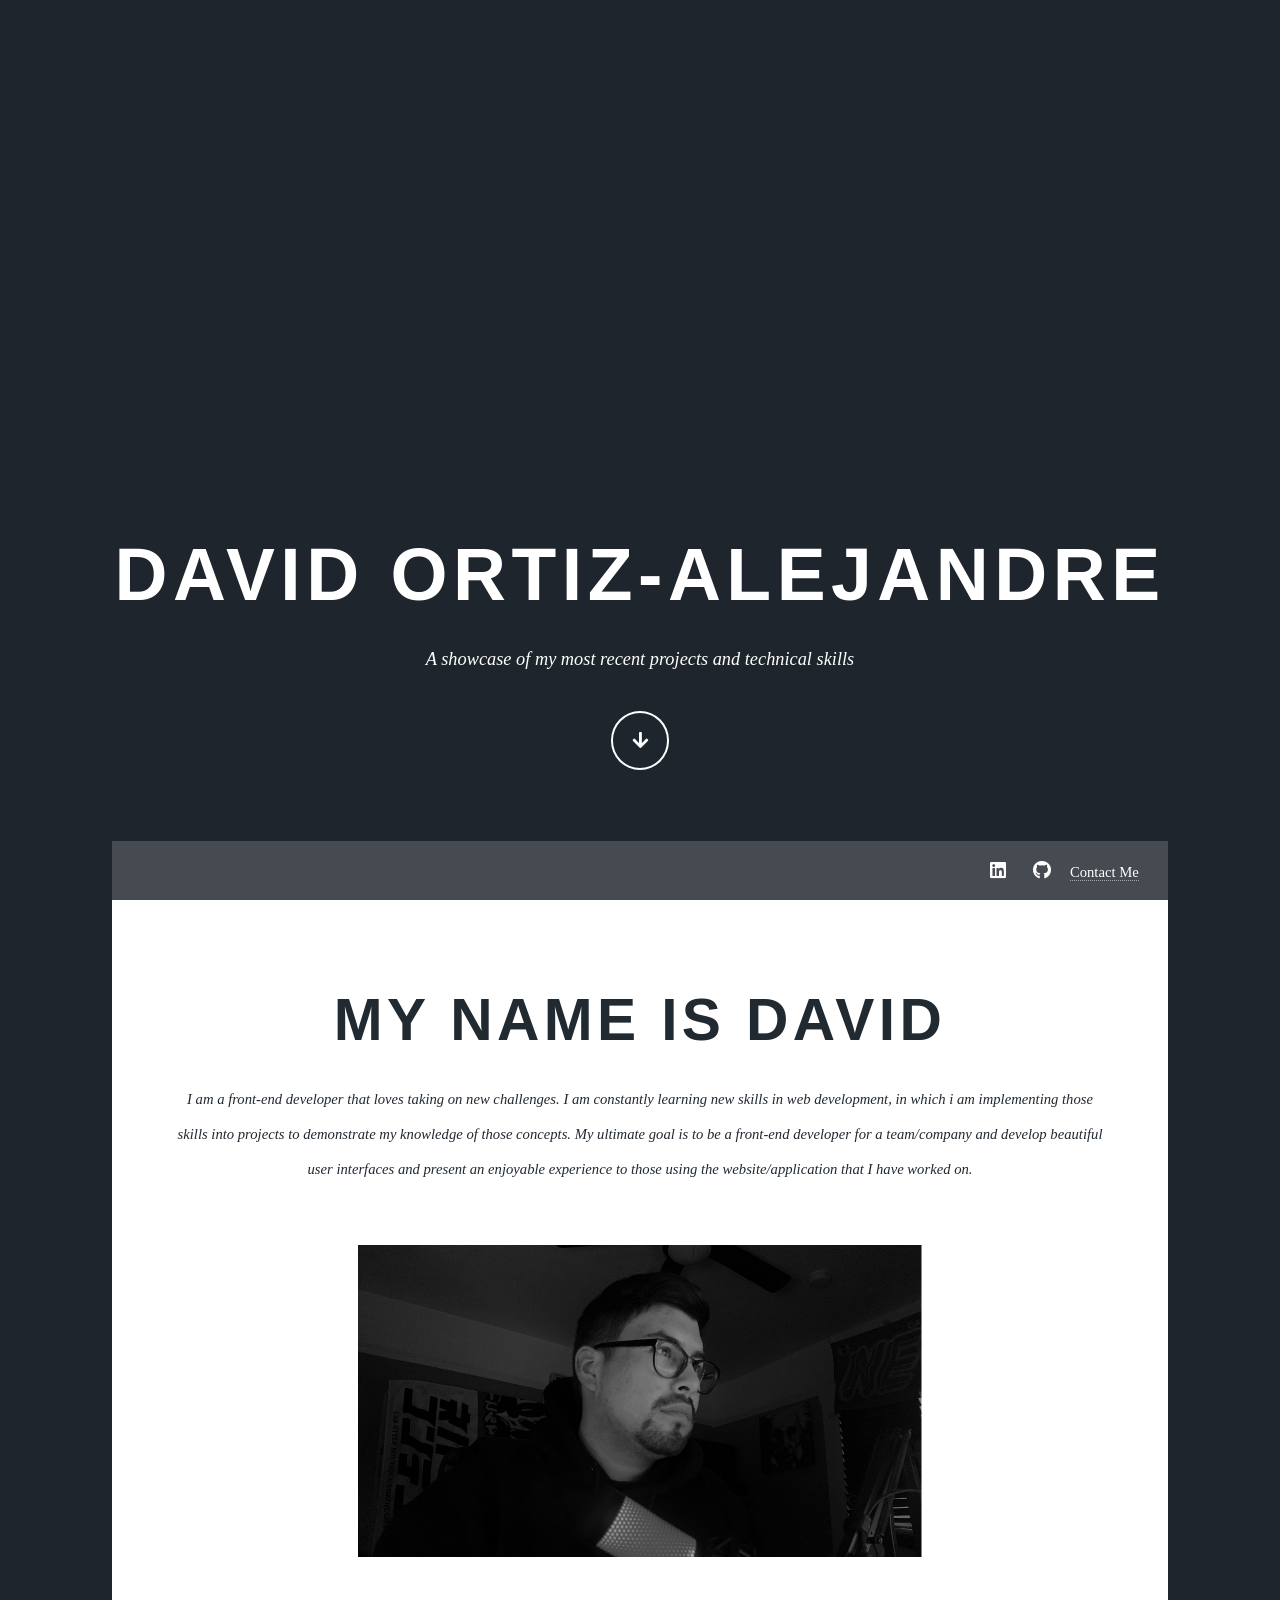
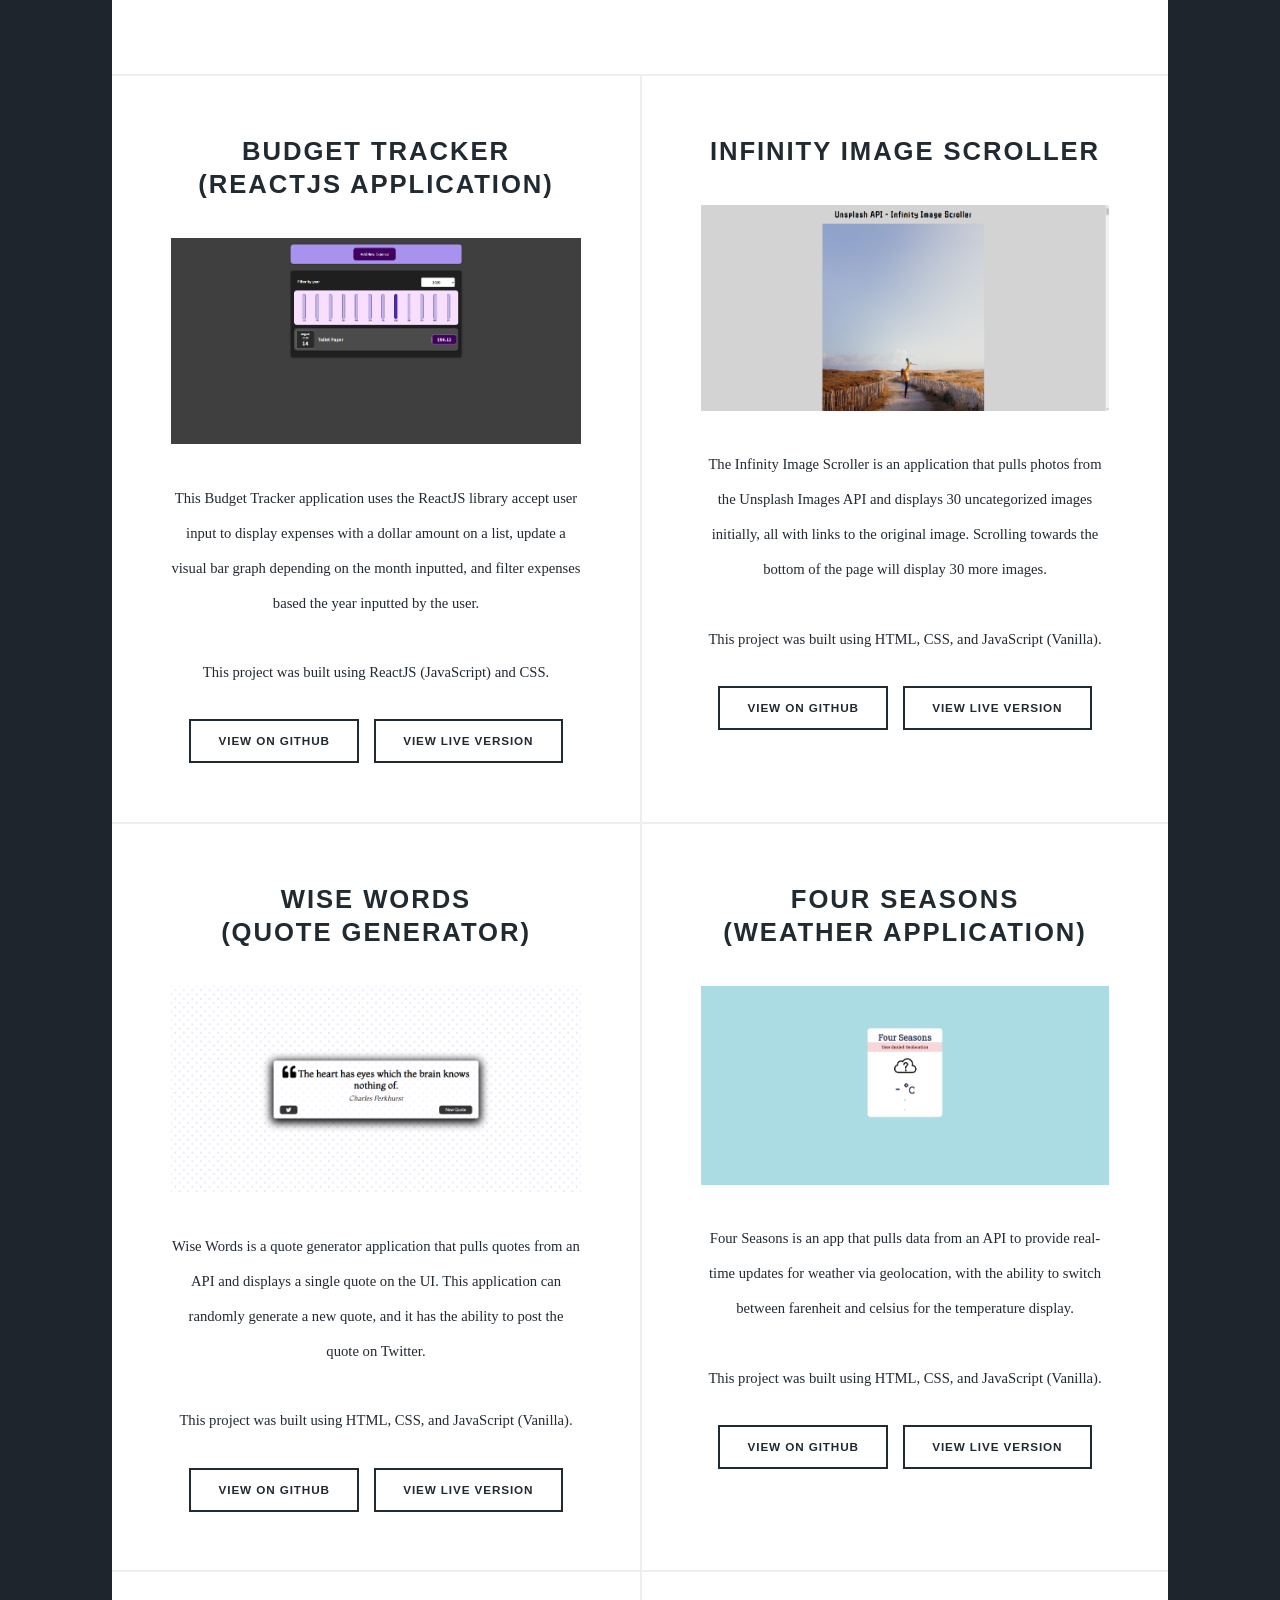
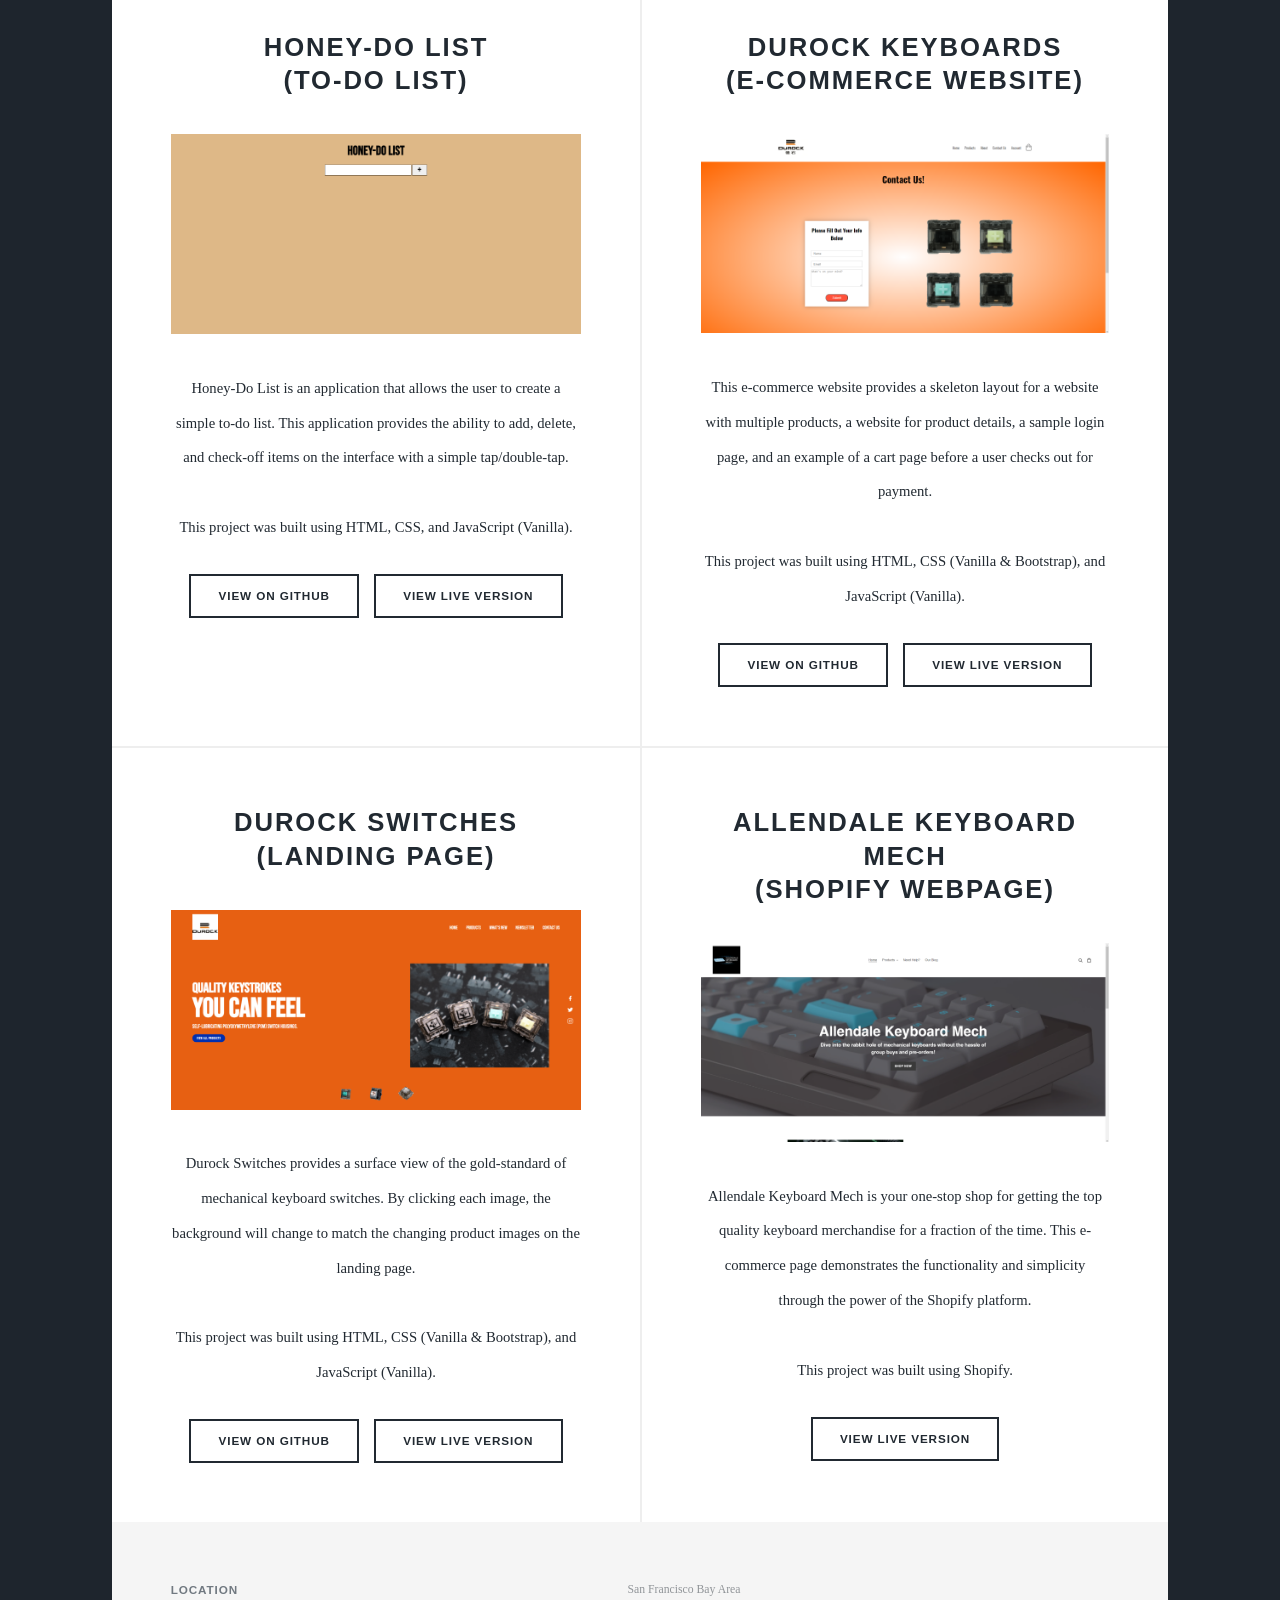
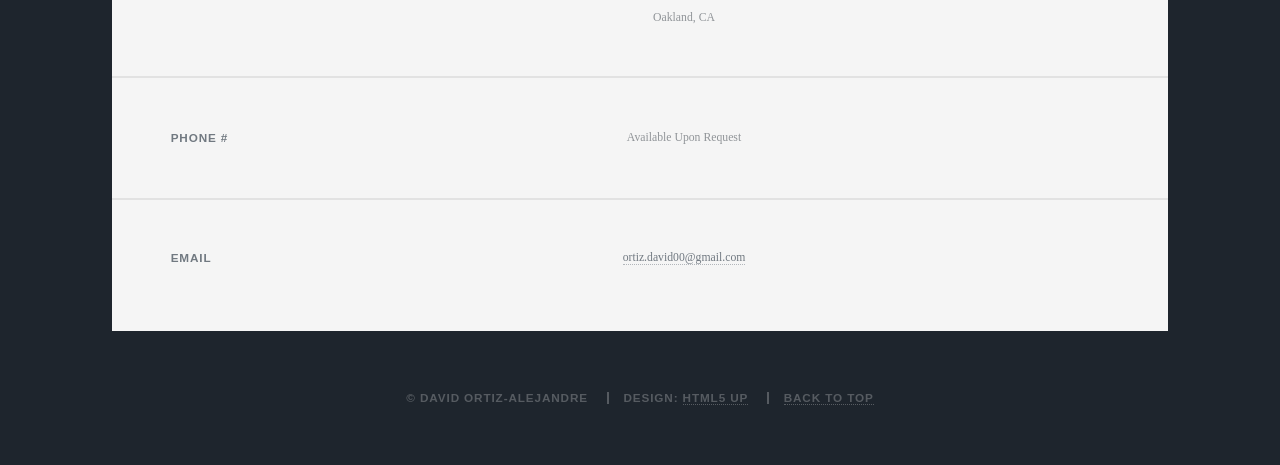
==== commit dc8e331f: "updated projects list" ====
--- a/index.html
+++ b/index.html
@@ -1,251 +1,455 @@
-<!DOCTYPE html>
-<html>
-  <head>
-    <title>David Ortiz-Alejandre | Web Developer</title>
-    <meta charset="utf-8" />
-    <meta
-      name="viewport"
-      content="width=device-width, initial-scale=1, user-scalable=no"
-    />
-    <meta
-      http-equiv="Content-Security-Policy"
-      content="default-src 'self' data: gap: 'unsafe-eval' ws: ; 
-      style-src 'self' 'unsafe-inline';
-      script-src *;
-      media-src *;
-      font-src *;
-      connect-src *;
-      img-src 'self' data: content:;
-      "
-    />
-    />
-    <link rel="stylesheet" href="assets/css/main.css" />
-    <noscript
-      ><link rel="stylesheet" href="assets/css/noscript.css"
-    /></noscript>
-  </head>
-  <body class="is-preload">
-    <!-- Wrapper -->
-    <div id="wrapper" class="fade-in">
-      <!-- Intro -->
-      <div id="intro">
-        <h1>David Ortiz-Alejandre</h1>
-        <p>A showcase of my most recent projects and technical skills</p>
-        <ul class="actions">
-          <li>
-            <a
-              href="#header"
-              class="button icon solid solo fa-arrow-down scrolly"
-              >Continue</a
-            >
-          </li>
-        </ul>
-      </div>
-
-      <!-- Header -->
-      <header id="header">
-        <a href="#projects" class="logo">Projects</a>
-      </header>
-
-      <!-- Nav -->
-      <nav id="nav">
-        <ul class="links"></ul>
-        <ul class="icons">
-          <li>
-            <a
-              href="https://www.linkedin.com/in/david-ortiz-alejandre-676aa2183/"
-              class="icon brands fa-linkedin"
-              ><span class="label">LinkedIn</span></a
-            >
-          </li>
-          <li>
-            <a
-              href="https://github.com/ortizdavid00"
-              class="icon brands fa-github"
-              ><span class="label">GitHub</span></a
-            >
-          </li>
-          <li>
-            <a
-              href="https://docs.google.com/forms/d/e/1FAIpQLSeGGhdZzyqrXHLodxrVcsXyXrnbiqfIYzENI3B2u_YaH6-e2w/viewform?usp=sf_link"
-              ><span class="label">Contact Me</span></a
-            >
-          </li>
-        </ul>
-      </nav>
-
-      <!-- Main -->
-      <div id="main">
-        <!-- Featured Post -->
-        <article class="post featured">
-          <header class="major">
-            <h2>My name is David</h2>
-            <p>
-              I am an aspiring web developer that loves taking on new
-              challenges. I love learning about web development becuase the idea
-              of creating something on my own and working through the problems
-              drives me to want to become a better developer.
-            </p>
-          </header>
-          <a class="image main"><img src="images/david.jpg" alt="" /></a>
-        </article>
-
-        <!-- Posts -->
-        <section class="posts" id="projects">
-          <article>
-            <header>
-              <h2>
-                <a href="https://four-seasons-weather.netlify.app/">Four Seasons <br />(Weather Application)</a>
-              </h2>
-            </header>
-            <a href="https://four-seasons-weather.netlify.app/" class="image fit">
-              <img class="static" src="images/four_seasons_static.png" />
-              <img class="active" src="images/four_seasons.gif" />
-            </a>
-            <p>
-              Four Seasons is an app that pulls data from an API to provide real-time
-              updates for weather via geolocation, with the ability to switch
-              between farenheit and celsius for the temperature display.
-              <br /><br />This project was built using HTML, CSS, and JavaScript
-              (Vanilla).
-            </p>
-            <ul class="actions special">
-              <li><a href="https://github.com/ortizdavid00/four-seasons" class="button">View on GitHub</a></li>
-              <li><a href="https://four-seasons-weather.netlify.app/" class="button">View Live Version</a></li>
-            </ul>
-          </article>
-          <article>
-            <header>
-              <h2>
-                <a href="https://honey-do-list.netlify.app/">Honey-Do List <br />(To-Do List)</a>
-              </h2>
-            </header>
-            <a href="https://honey-do-list.netlify.app/" class="image fit">
-              <img class="static" src="images/honey_do_list_static.png" />
-              <img class="active" src="images/honey_do_list.gif" />
-            </a>
-            <p>
-              Honey-Do List is an application that allows the user to create a
-              simple to-do list. This application provides the ability to add,
-              delete, and check-off items on the interface with a simple
-              tap/double-tap.
-              <br /><br />This project was built using HTML, CSS, and JavaScript
-              (Vanilla).
-            </p>
-            <ul class="actions special">
-              <li><a href="https://github.com/ortizdavid00/honey-do-list" class="button">View on GitHub</a></li>
-              <li><a href="https://honey-do-list.netlify.app/" class="button">View Live Version</a></li>
-            </ul>
-          </article>
-          <article>
-            <header>
-              <h2>
-                <a href="https://durockkeyboardmech.netlify.app/">Durock Keyboards <br />(E-Commerce Website)</a>
-              </h2>
-            </header>
-            <a href="https://durockkeyboardmech.netlify.app/" class="image fit">
-              <img class="static" src="images/durock_mech_web_static.png" />
-              <img class="active" src="images/durock_mech_web.gif" />
-            </a>
-            <p>
-              This e-commerce website provides a skeleton layout for a website
-              with multiple products, a website for product details, a sample
-              login page, and an example of a cart page before a user checks out
-              for payment. <br /><br />This project was built using HTML, CSS
-              (Vanilla & Bootstrap), and JavaScript (Vanilla).
-            </p>
-            <ul class="actions special">
-              <li><a href="https://github.com/ortizdavid00/durockkeyboardmech" class="button">View on GitHub</a></li>
-              <li><a href="https://durockkeyboardmech.netlify.app/" class="button">View Live Version</a></li>
-            </ul>
-          </article>
-          <article>
-            <header>
-              <h2>
-                <a href="https://durockswitches.netlify.app/">Durock Switches <br />(Landing Page)</a>
-              </h2>
-            </header>
-            <a href="https://durockswitches.netlify.app/" class="image fit">
-              <img class="static" src="images/durock_static.png" />
-              <img class="active" src="images/durock.gif" /> 
-            </a>
-            <p>
-              Durock Switches provides a surface view of the gold-standard of
-              mechanical keyboard switches. By clicking each image, the
-              background will change to match the changing product images on the
-              landing page.<br /><br />This project was built using HTML, CSS
-              (Vanilla & Bootstrap), and JavaScript (Vanilla).
-            </p>
-
-            <ul class="actions special">
-              <li><a href="https://github.com/ortizdavid00/durockswitches" class="button">View on GitHub</a></li>
-              <li><a href="https://durockswitches.netlify.app/" class="button">View Live Version</a></li>
-            </ul>
-          </article>
-          <article>
-            <header>
-              <h2>
-                <a href="https://allendale-keyboard-mech.myshopify.com/">Allendale Keyboard Mech <br />(Shopify Webpage)</a>
-              </h2>
-            </header>
-            <a href="https://allendale-keyboard-mech.myshopify.com/" class="image fit">
-              <img class="static" src="images/allendale_keyboards_static.png" />
-              <img class="active" src="images/allendale_keyboards.gif" />
-            </a>
-            <p>
-              Allendale Keyboard Mech is your one-stop shop for getting the top quality keyboard merchandise 
-              for a fraction of the time. This e-commerce page demonstrates the functionality and simplicity through the power of the Shopify platform.
-              <br /><br />This project was built using Shopify.
-            </p>
-            <ul class="actions special">
-              <li><a href="https://allendale-keyboard-mech.myshopify.com/" class="button">View Live Version</a></li>
-            </ul>
-          </article>
-        </section>
-      </div>
-
-      <!-- Footer -->
-      <footer id="footer">
-        <section class="split contact">
-          <section class="alt">
-            <h3>Location</h3>
-            <p>
-              San Francisco Bay Area <br />
-              Oakland, CA
-            </p>
-          </section>
-          <section>
-            <h3>Phone #</h3>
-            <p>Available Upon Request</p>
-          </section>
-          <section>
-            <h3>Email</h3>
-            <p>
-              <a href="mailto:ortiz.david00@gmail.com"
-                >ortiz.david00@gmail.com</a
-              >
-            </p>
-          </section>
-        </section>
-      </footer>
-
-      <!-- Copyright -->
-      <div id="copyright">
-        <ul>
-          <li>&copy; David Ortiz-Alejandre</li>
-          <li>Design: <a href="https://html5up.net">HTML5 UP</a></li>
-          <li><a href="index.html">Back to Top</a></li>
-        </ul>
-      </div>
-    </div>
-
-    <!-- Scripts -->
-    <script src="assets/js/jquery.min.js"></script>
-    <script src="assets/js/jquery.scrollex.min.js"></script>
-    <script src="assets/js/jquery.scrolly.min.js"></script>
-    <script src="assets/js/browser.min.js"></script>
-    <script src="assets/js/breakpoints.min.js"></script>
-    <script src="assets/js/util.js"></script>
-    <script src="assets/js/main.js"></script>
-  </body>
-</html>
+<!DOCTYPE html>
+<html>
+  <head>
+    <title>David Ortiz-Alejandre | Front-End Developer</title>
+    <meta charset="utf-8" />
+    <meta
+      name="viewport"
+      content="width=device-width, initial-scale=1, user-scalable=no"
+    />
+    <meta
+      http-equiv="Content-Security-Policy"
+      content="default-src 'self' data: gap: 'unsafe-eval' ws: ; 
+      style-src 'self' 'unsafe-inline';
+      script-src *;
+      media-src *;
+      font-src *;
+      connect-src *;
+      img-src 'self' data: content:;
+      "
+    />
+    <link rel="stylesheet" href="assets/css/main.css" />
+    <link rel="icon" type="image/png" href="images/favicon.png" />
+    <noscript
+      ><link rel="stylesheet" href="assets/css/noscript.css"
+    /></noscript>
+  </head>
+  <body class="is-preload">
+    <!-- Wrapper -->
+    <div id="wrapper" class="fade-in">
+      <!-- Intro -->
+      <div id="intro">
+        <h1>David Ortiz-Alejandre</h1>
+        <p>A showcase of my most recent projects and technical skills</p>
+        <ul class="actions">
+          <li>
+            <a
+              href="#header"
+              class="button icon solid solo fa-arrow-down scrolly"
+              >Continue</a
+            >
+          </li>
+        </ul>
+      </div>
+
+      <!-- Header -->
+      <header id="header">
+        <a href="#projects" class="logo">Projects</a>
+      </header>
+
+      <!-- Nav -->
+      <nav id="nav">
+        <ul class="links"></ul>
+        <ul class="icons">
+          <li>
+            <a
+              href="https://www.linkedin.com/in/david-ortiz-alejandre-676aa2183/"
+              class="icon brands fa-linkedin"
+              ><span class="label">LinkedIn</span></a
+            >
+          </li>
+          <li>
+            <a
+              href="https://github.com/ortizdavid00"
+              class="icon brands fa-github"
+              ><span class="label">GitHub</span></a
+            >
+          </li>
+          <li>
+            <a
+              href="https://docs.google.com/forms/d/e/1FAIpQLSeGGhdZzyqrXHLodxrVcsXyXrnbiqfIYzENI3B2u_YaH6-e2w/viewform?usp=sf_link"
+              ><span class="label">Contact Me</span></a
+            >
+          </li>
+        </ul>
+      </nav>
+
+      <!-- Main -->
+      <div id="main">
+        <!-- Featured Post -->
+        <article class="post featured">
+          <header class="major">
+            <h2>My name is David</h2>
+            <p>
+              I am a front-end developer that loves taking on new challenges. I
+              am constantly learning new skills in web development, in which i
+              am implementing those skills into projects to demonstrate my
+              knowledge of those concepts. My ultimate goal is to be a front-end
+              developer for a team/company and develop beautiful user interfaces
+              and present an enjoyable experience to those using the
+              website/application that I have worked on.
+            </p>
+          </header>
+          <a class="image main"><img src="images/david.jpg" alt="" /></a>
+        </article>
+
+        <!-- Posts -->
+        <section class="posts" id="projects">
+          <!-- Project 1 -->
+          <article>
+            <header>
+              <h2>
+                <a href="https://ortizdavid00.github.io/react-budget-tracker/"
+                  >Budget Tracker <br />(ReactJS Application)</a
+                >
+              </h2>
+            </header>
+            <a
+              href="https://ortizdavid00.github.io/react-budget-tracker/"
+              class="image fit"
+            >
+              <img class="static" src="images/budget_tracker_static.png" />
+              <img class="active" src="images/budget_tracker.gif" />
+            </a>
+            <p>
+              This Budget Tracker application uses the ReactJS library accept
+              user input to display expenses with a dollar amount on a list,
+              update a visual bar graph depending on the month inputted, and
+              filter expenses based the year inputted by the user.
+              <br /><br />This project was built using ReactJS (JavaScript) and
+              CSS.
+            </p>
+            <ul class="actions special">
+              <li>
+                <a
+                  href="https://github.com/ortizdavid00/react-budget-tracker"
+                  class="button"
+                  >View on GitHub</a
+                >
+              </li>
+              <li>
+                <a
+                  href="https://ortizdavid00.github.io/react-budget-tracker/"
+                  class="button"
+                  >View Live Version</a
+                >
+              </li>
+            </ul>
+          </article>
+
+          <!-- Project 2 -->
+          <article>
+            <header>
+              <h2>
+                <a
+                  href="https://ortizdavid00.github.io/infinity_image_scroller/"
+                  >Infinity Image Scroller</a
+                >
+              </h2>
+            </header>
+            <a
+              href="https://ortizdavid00.github.io/infinity_image_scroller/"
+              class="image fit"
+            >
+              <img class="static" src="images/infinity_scroller_static.png" />
+              <img class="active" src="images/infinity_scroller.gif" />
+            </a>
+            <p>
+              The Infinity Image Scroller is an application that pulls photos
+              from the Unsplash Images API and displays 30 uncategorized images
+              initially, all with links to the original image. Scrolling towards
+              the bottom of the page will display 30 more images.
+              <br /><br />This project was built using HTML, CSS, and JavaScript
+              (Vanilla).
+            </p>
+            <ul class="actions special">
+              <li>
+                <a
+                  href="https://github.com/ortizdavid00/infinity_image_scroller"
+                  class="button"
+                  >View on GitHub</a
+                >
+              </li>
+              <li>
+                <a
+                  href="https://ortizdavid00.github.io/infinity_image_scroller/"
+                  class="button"
+                  >View Live Version</a
+                >
+              </li>
+            </ul>
+          </article>
+
+          <article>
+            <header>
+              <h2>
+                <a href="https://ortizdavid00.github.io/wise_words/"
+                  >Wise Words <br />(Quote Generator)</a
+                >
+              </h2>
+            </header>
+            <a
+              href="https://ortizdavid00.github.io/wise_words/"
+              class="image fit"
+            >
+              <img class="static" src="images/wise_words_static.png" />
+              <img class="active" src="images/wise_words.gif" />
+            </a>
+            <p>
+              Wise Words is a quote generator application that pulls quotes from
+              an API and displays a single quote on the UI. This application can
+              randomly generate a new quote, and it has the ability to post the
+              quote on Twitter.
+              <br /><br />This project was built using HTML, CSS, and JavaScript
+              (Vanilla).
+            </p>
+            <ul class="actions special">
+              <li>
+                <a
+                  href="https://github.com/ortizdavid00/wise_words"
+                  class="button"
+                  >View on GitHub</a
+                >
+              </li>
+              <li>
+                <a
+                  href="https://ortizdavid00.github.io/wise_words/"
+                  class="button"
+                  >View Live Version</a
+                >
+              </li>
+            </ul>
+          </article>
+
+          <!-- Project  -->
+          <article>
+            <header>
+              <h2>
+                <a href="https://four-seasons-weather.netlify.app/"
+                  >Four Seasons <br />(Weather Application)</a
+                >
+              </h2>
+            </header>
+            <a
+              href="https://four-seasons-weather.netlify.app/"
+              class="image fit"
+            >
+              <img class="static" src="images/four_seasons_static.png" />
+              <img class="active" src="images/four_seasons.gif" />
+            </a>
+            <p>
+              Four Seasons is an app that pulls data from an API to provide
+              real-time updates for weather via geolocation, with the ability to
+              switch between farenheit and celsius for the temperature display.
+              <br /><br />This project was built using HTML, CSS, and JavaScript
+              (Vanilla).
+            </p>
+            <ul class="actions special">
+              <li>
+                <a
+                  href="https://github.com/ortizdavid00/four-seasons"
+                  class="button"
+                  >View on GitHub</a
+                >
+              </li>
+              <li>
+                <a
+                  href="https://four-seasons-weather.netlify.app/"
+                  class="button"
+                  >View Live Version</a
+                >
+              </li>
+            </ul>
+          </article>
+
+          <!-- Project  -->
+          <article>
+            <header>
+              <h2>
+                <a href="https://honey-do-list.netlify.app/"
+                  >Honey-Do List <br />(To-Do List)</a
+                >
+              </h2>
+            </header>
+            <a href="https://honey-do-list.netlify.app/" class="image fit">
+              <img class="static" src="images/honey_do_list_static.png" />
+              <img class="active" src="images/honey_do_list.gif" />
+            </a>
+            <p>
+              Honey-Do List is an application that allows the user to create a
+              simple to-do list. This application provides the ability to add,
+              delete, and check-off items on the interface with a simple
+              tap/double-tap.
+              <br /><br />This project was built using HTML, CSS, and JavaScript
+              (Vanilla).
+            </p>
+            <ul class="actions special">
+              <li>
+                <a
+                  href="https://github.com/ortizdavid00/honey-do-list"
+                  class="button"
+                  >View on GitHub</a
+                >
+              </li>
+              <li>
+                <a href="https://honey-do-list.netlify.app/" class="button"
+                  >View Live Version</a
+                >
+              </li>
+            </ul>
+          </article>
+
+          <!-- Project  -->
+          <article>
+            <header>
+              <h2>
+                <a href="https://durockkeyboardmech.netlify.app/"
+                  >Durock Keyboards <br />(E-Commerce Website)</a
+                >
+              </h2>
+            </header>
+            <a href="https://durockkeyboardmech.netlify.app/" class="image fit">
+              <img class="static" src="images/durock_mech_web_static.png" />
+              <img class="active" src="images/durock_mech_web.gif" />
+            </a>
+            <p>
+              This e-commerce website provides a skeleton layout for a website
+              with multiple products, a website for product details, a sample
+              login page, and an example of a cart page before a user checks out
+              for payment. <br /><br />This project was built using HTML, CSS
+              (Vanilla & Bootstrap), and JavaScript (Vanilla).
+            </p>
+            <ul class="actions special">
+              <li>
+                <a
+                  href="https://github.com/ortizdavid00/durockkeyboardmech"
+                  class="button"
+                  >View on GitHub</a
+                >
+              </li>
+              <li>
+                <a href="https://durockkeyboardmech.netlify.app/" class="button"
+                  >View Live Version</a
+                >
+              </li>
+            </ul>
+          </article>
+
+          <!-- Project  -->
+          <article>
+            <header>
+              <h2>
+                <a href="https://durockswitches.netlify.app/"
+                  >Durock Switches <br />(Landing Page)</a
+                >
+              </h2>
+            </header>
+            <a href="https://durockswitches.netlify.app/" class="image fit">
+              <img class="static" src="images/durock_static.png" />
+              <img class="active" src="images/durock.gif" />
+            </a>
+            <p>
+              Durock Switches provides a surface view of the gold-standard of
+              mechanical keyboard switches. By clicking each image, the
+              background will change to match the changing product images on the
+              landing page.<br /><br />This project was built using HTML, CSS
+              (Vanilla & Bootstrap), and JavaScript (Vanilla).
+            </p>
+
+            <ul class="actions special">
+              <li>
+                <a
+                  href="https://github.com/ortizdavid00/durockswitches"
+                  class="button"
+                  >View on GitHub</a
+                >
+              </li>
+              <li>
+                <a href="https://durockswitches.netlify.app/" class="button"
+                  >View Live Version</a
+                >
+              </li>
+            </ul>
+          </article>
+
+          <!-- Project  -->
+          <article>
+            <header>
+              <h2>
+                <a href="https://allendale-keyboard-mech.myshopify.com/"
+                  >Allendale Keyboard Mech <br />(Shopify Webpage)</a
+                >
+              </h2>
+            </header>
+            <a
+              href="https://allendale-keyboard-mech.myshopify.com/"
+              class="image fit"
+            >
+              <img class="static" src="images/allendale_keyboards_static.png" />
+              <img class="active" src="images/allendale_keyboards.gif" />
+            </a>
+            <p>
+              Allendale Keyboard Mech is your one-stop shop for getting the top
+              quality keyboard merchandise for a fraction of the time. This
+              e-commerce page demonstrates the functionality and simplicity
+              through the power of the Shopify platform.
+              <br /><br />This project was built using Shopify.
+            </p>
+            <ul class="actions special">
+              <li>
+                <a
+                  href="https://allendale-keyboard-mech.myshopify.com/"
+                  class="button"
+                  >View Live Version</a
+                >
+              </li>
+            </ul>
+          </article>
+        </section>
+      </div>
+
+      <!-- Footer -->
+      <footer id="footer">
+        <section class="split contact">
+          <section class="alt">
+            <h3>Location</h3>
+            <p>
+              San Francisco Bay Area <br />
+              Oakland, CA
+            </p>
+          </section>
+          <section>
+            <h3>Phone #</h3>
+            <p>Available Upon Request</p>
+          </section>
+          <section>
+            <h3>Email</h3>
+            <p>
+              <a href="mailto:ortiz.david00@gmail.com"
+                >ortiz.david00@gmail.com</a
+              >
+            </p>
+          </section>
+        </section>
+      </footer>
+
+      <!-- Copyright -->
+      <div id="copyright">
+        <ul>
+          <li>&copy; David Ortiz-Alejandre</li>
+          <li>Design: <a href="https://html5up.net">HTML5 UP</a></li>
+          <li><a href="index.html">Back to Top</a></li>
+        </ul>
+      </div>
+    </div>
+
+    <!-- Scripts -->
+    <script src="assets/js/jquery.min.js"></script>
+    <script src="assets/js/jquery.scrollex.min.js"></script>
+    <script src="assets/js/jquery.scrolly.min.js"></script>
+    <script src="assets/js/browser.min.js"></script>
+    <script src="assets/js/breakpoints.min.js"></script>
+    <script src="assets/js/util.js"></script>
+    <script src="assets/js/main.js"></script>
+  </body>
+</html>
--- a/assets/css/noscript.css
+++ b/assets/css/noscript.css
@@ -1,9 +1,9 @@
 @import url(font-awesome.min.css);
 
-/*
-	Massively by HTML5 UP
-	html5up.net | @ajlkn
-	Free for personal and commercial use under the CCA 3.0 license (html5up.net/license)
+/*
+	Massively by HTML5 UP
+	html5up.net | @ajlkn
+	Free for personal and commercial use under the CCA 3.0 license (html5up.net/license)
 */
 
 /* Wrapper */
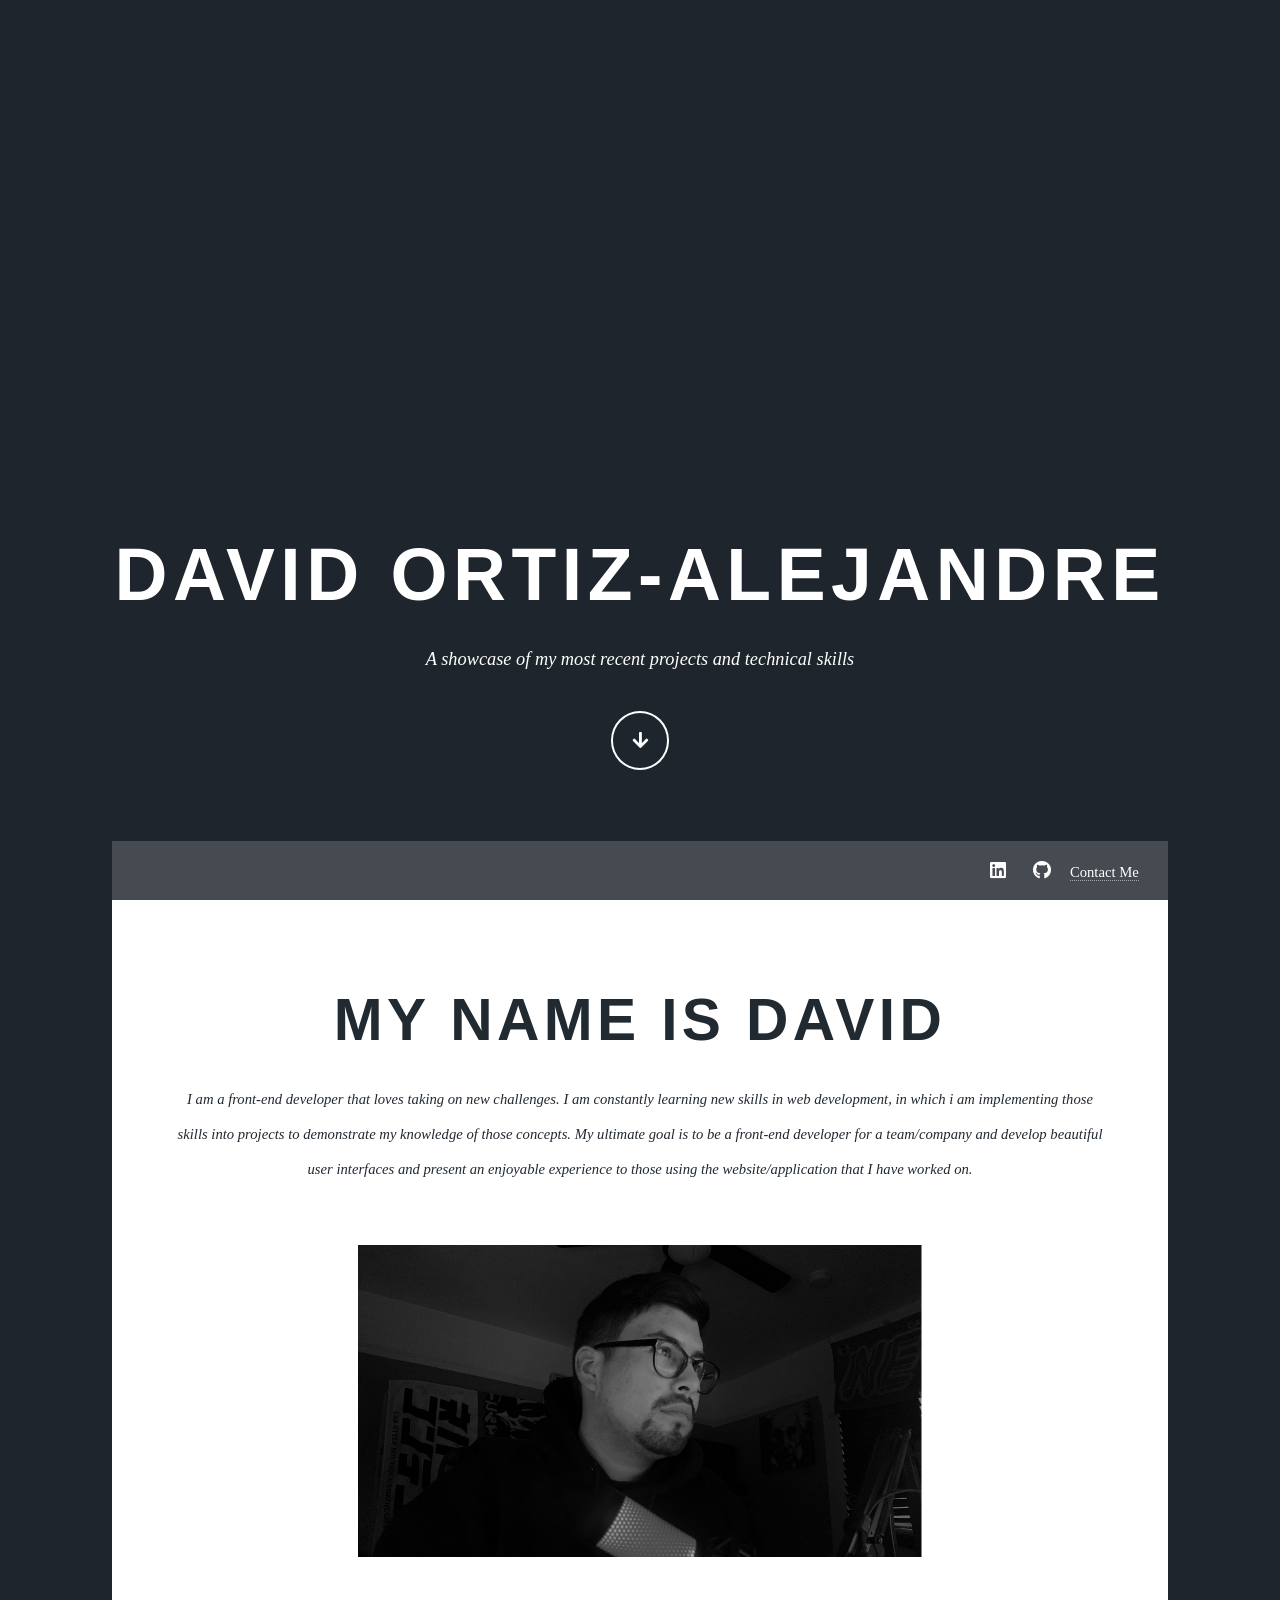
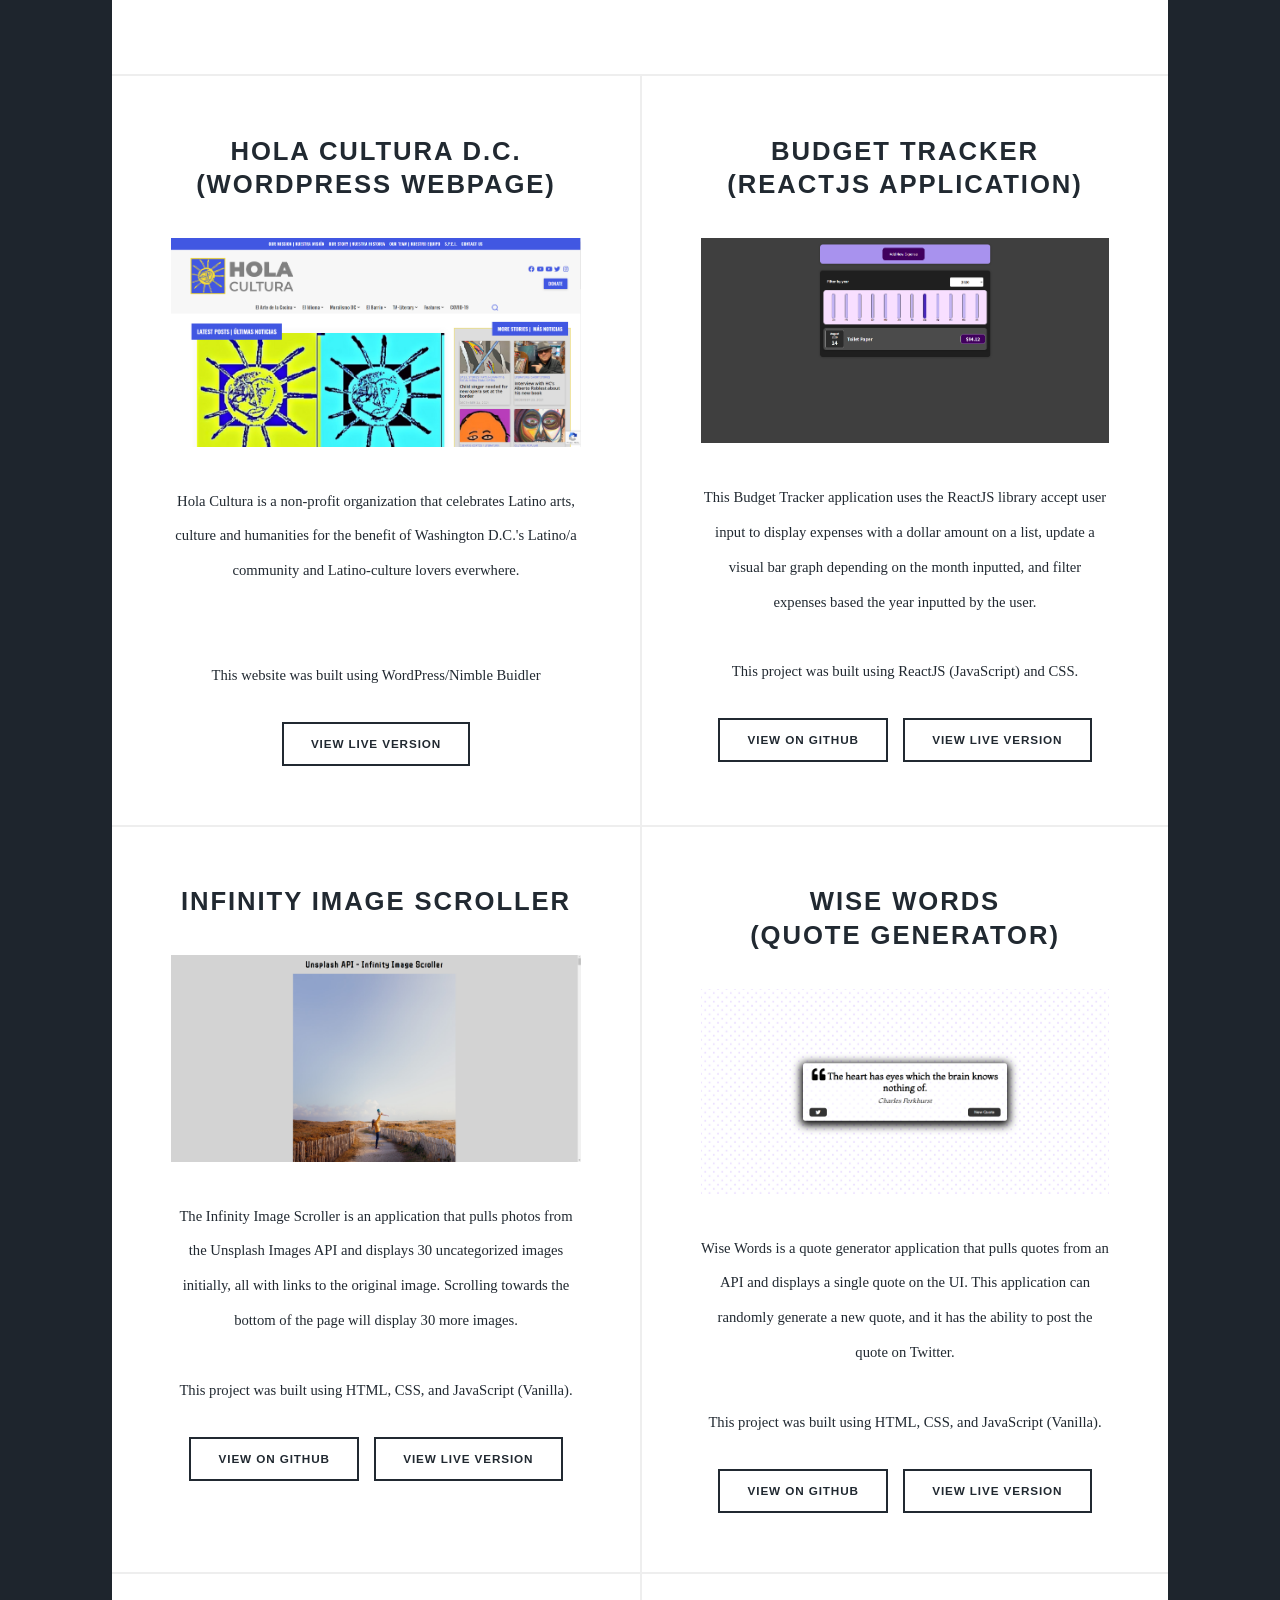
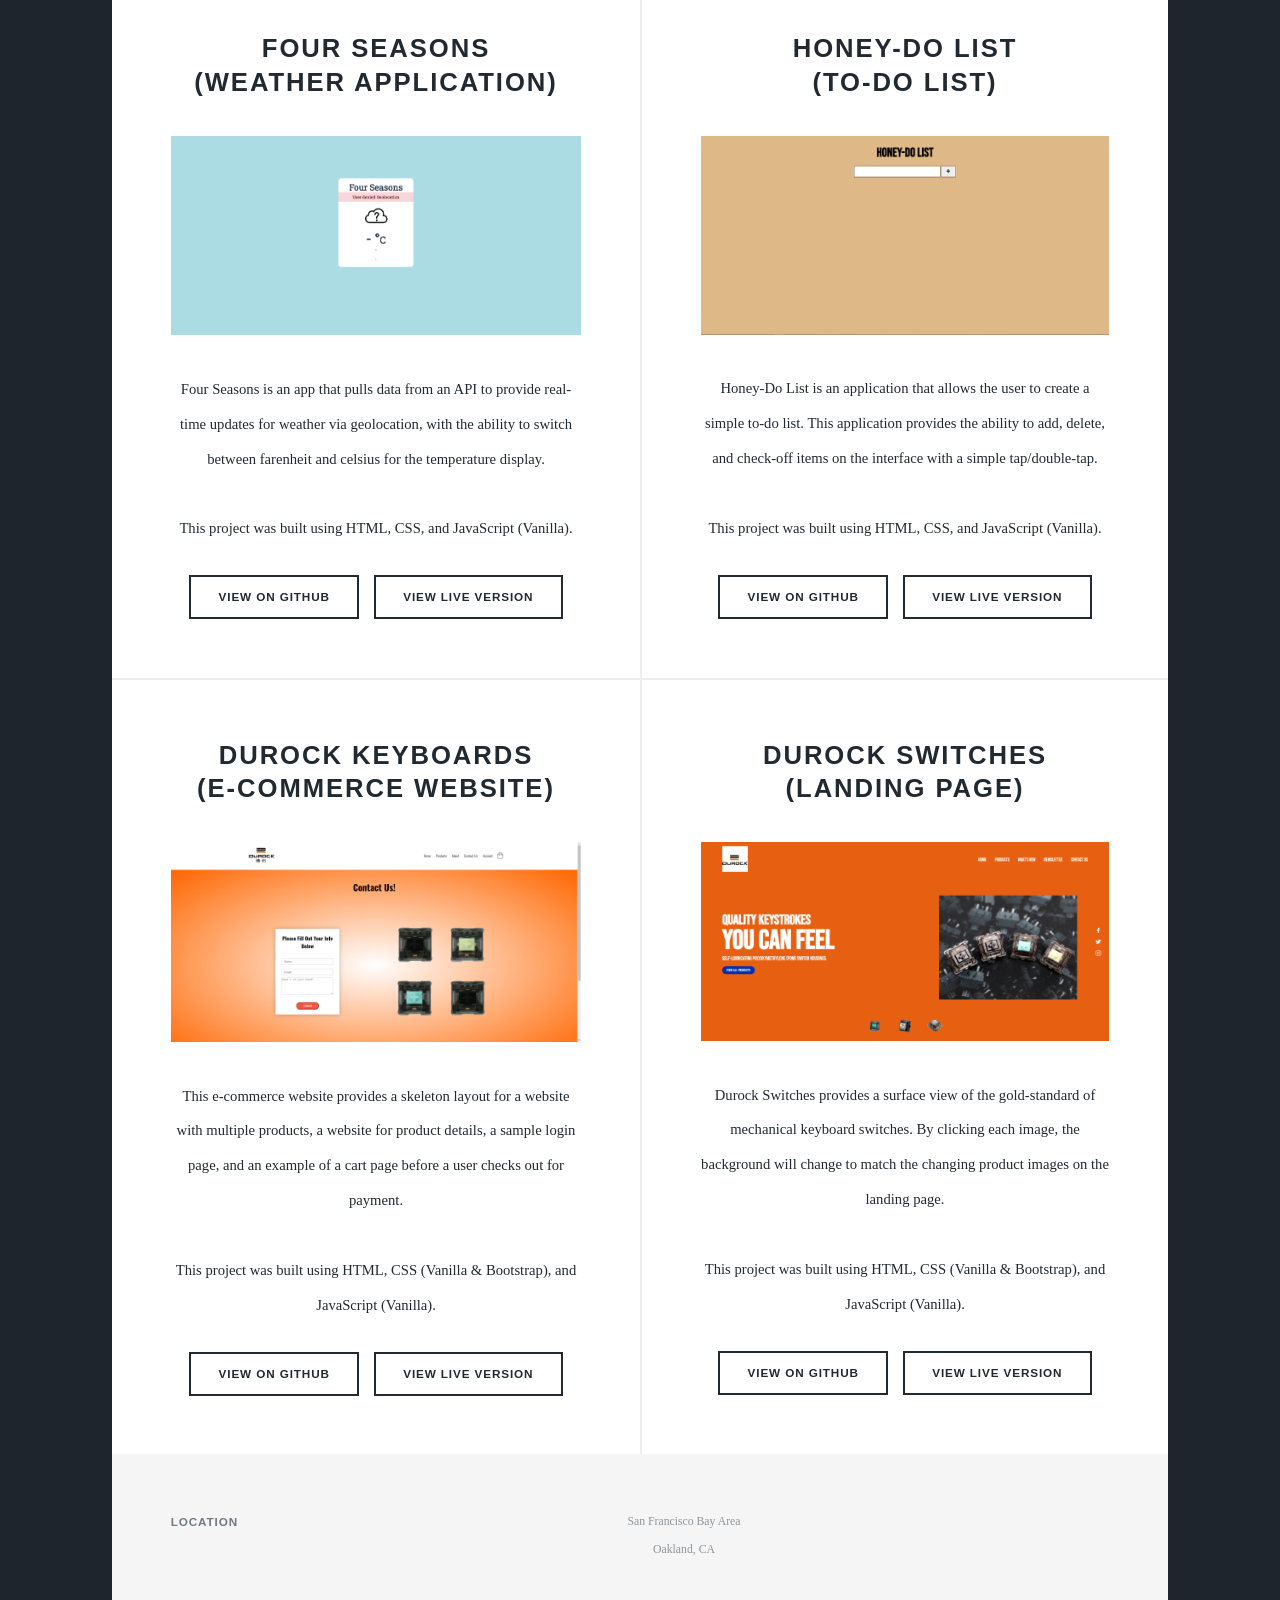
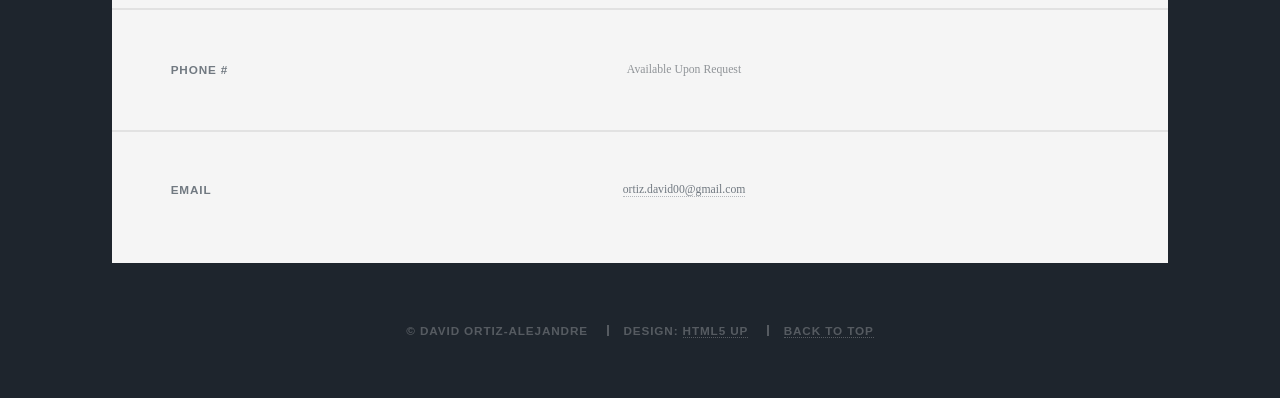
==== commit 49e56e05: "update" ====
--- a/index.html
+++ b/index.html
@@ -95,7 +95,34 @@
 
         <!-- Posts -->
         <section class="posts" id="projects">
-          <!-- Project 1 -->
+          <!-- Project -->
+          <article>
+            <header>
+              <h2>
+                <a href="https://holacultura.com/"
+                  >Hola Cultura D.C. <br />(WordPress Webpage)</a
+                >
+              </h2>
+            </header>
+            <a href="https://holacultura.com/" class="image fit">
+              <img class="static" src="images/hola_static.png" />
+              <img class="active" src="images/hola.gif" />
+            </a>
+            <p>
+              Hola Cultura is a non-profit organization that celebrates Latino
+              arts, culture and humanities for the benefit of Washington D.C.'s
+              Latino/a community and Latino-culture lovers everwhere.
+              <br /><br /><br />This website was built using WordPress/Nimble
+              Buidler
+            </p>
+            <ul class="actions special">
+              <li>
+                <a href="https://holacultura.com/" class="button"
+                  >View Live Version</a
+                >
+              </li>
+            </ul>
+          </article>
           <article>
             <header>
               <h2>
@@ -366,40 +393,6 @@
               </li>
               <li>
                 <a href="https://durockswitches.netlify.app/" class="button"
-                  >View Live Version</a
-                >
-              </li>
-            </ul>
-          </article>
-
-          <!-- Project  -->
-          <article>
-            <header>
-              <h2>
-                <a href="https://allendale-keyboard-mech.myshopify.com/"
-                  >Allendale Keyboard Mech <br />(Shopify Webpage)</a
-                >
-              </h2>
-            </header>
-            <a
-              href="https://allendale-keyboard-mech.myshopify.com/"
-              class="image fit"
-            >
-              <img class="static" src="images/allendale_keyboards_static.png" />
-              <img class="active" src="images/allendale_keyboards.gif" />
-            </a>
-            <p>
-              Allendale Keyboard Mech is your one-stop shop for getting the top
-              quality keyboard merchandise for a fraction of the time. This
-              e-commerce page demonstrates the functionality and simplicity
-              through the power of the Shopify platform.
-              <br /><br />This project was built using Shopify.
-            </p>
-            <ul class="actions special">
-              <li>
-                <a
-                  href="https://allendale-keyboard-mech.myshopify.com/"
-                  class="button"
                   >View Live Version</a
                 >
               </li>
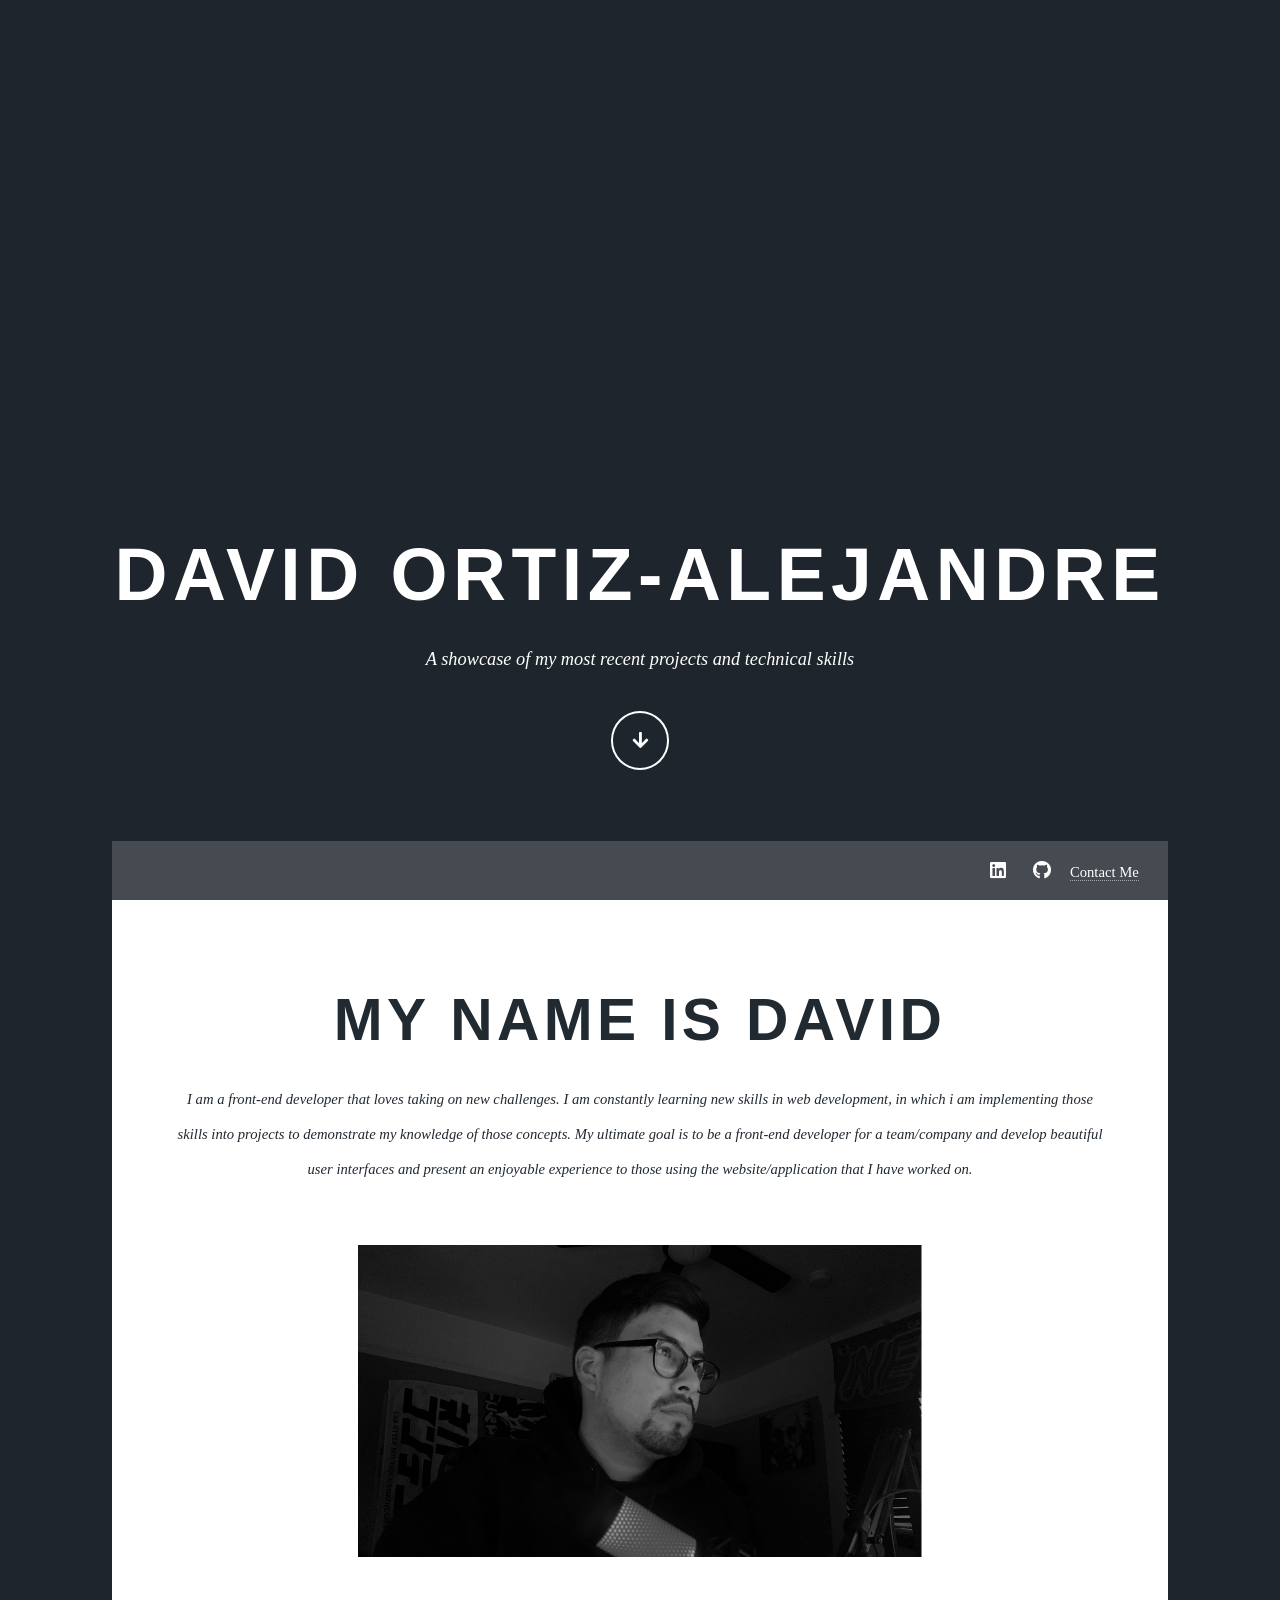
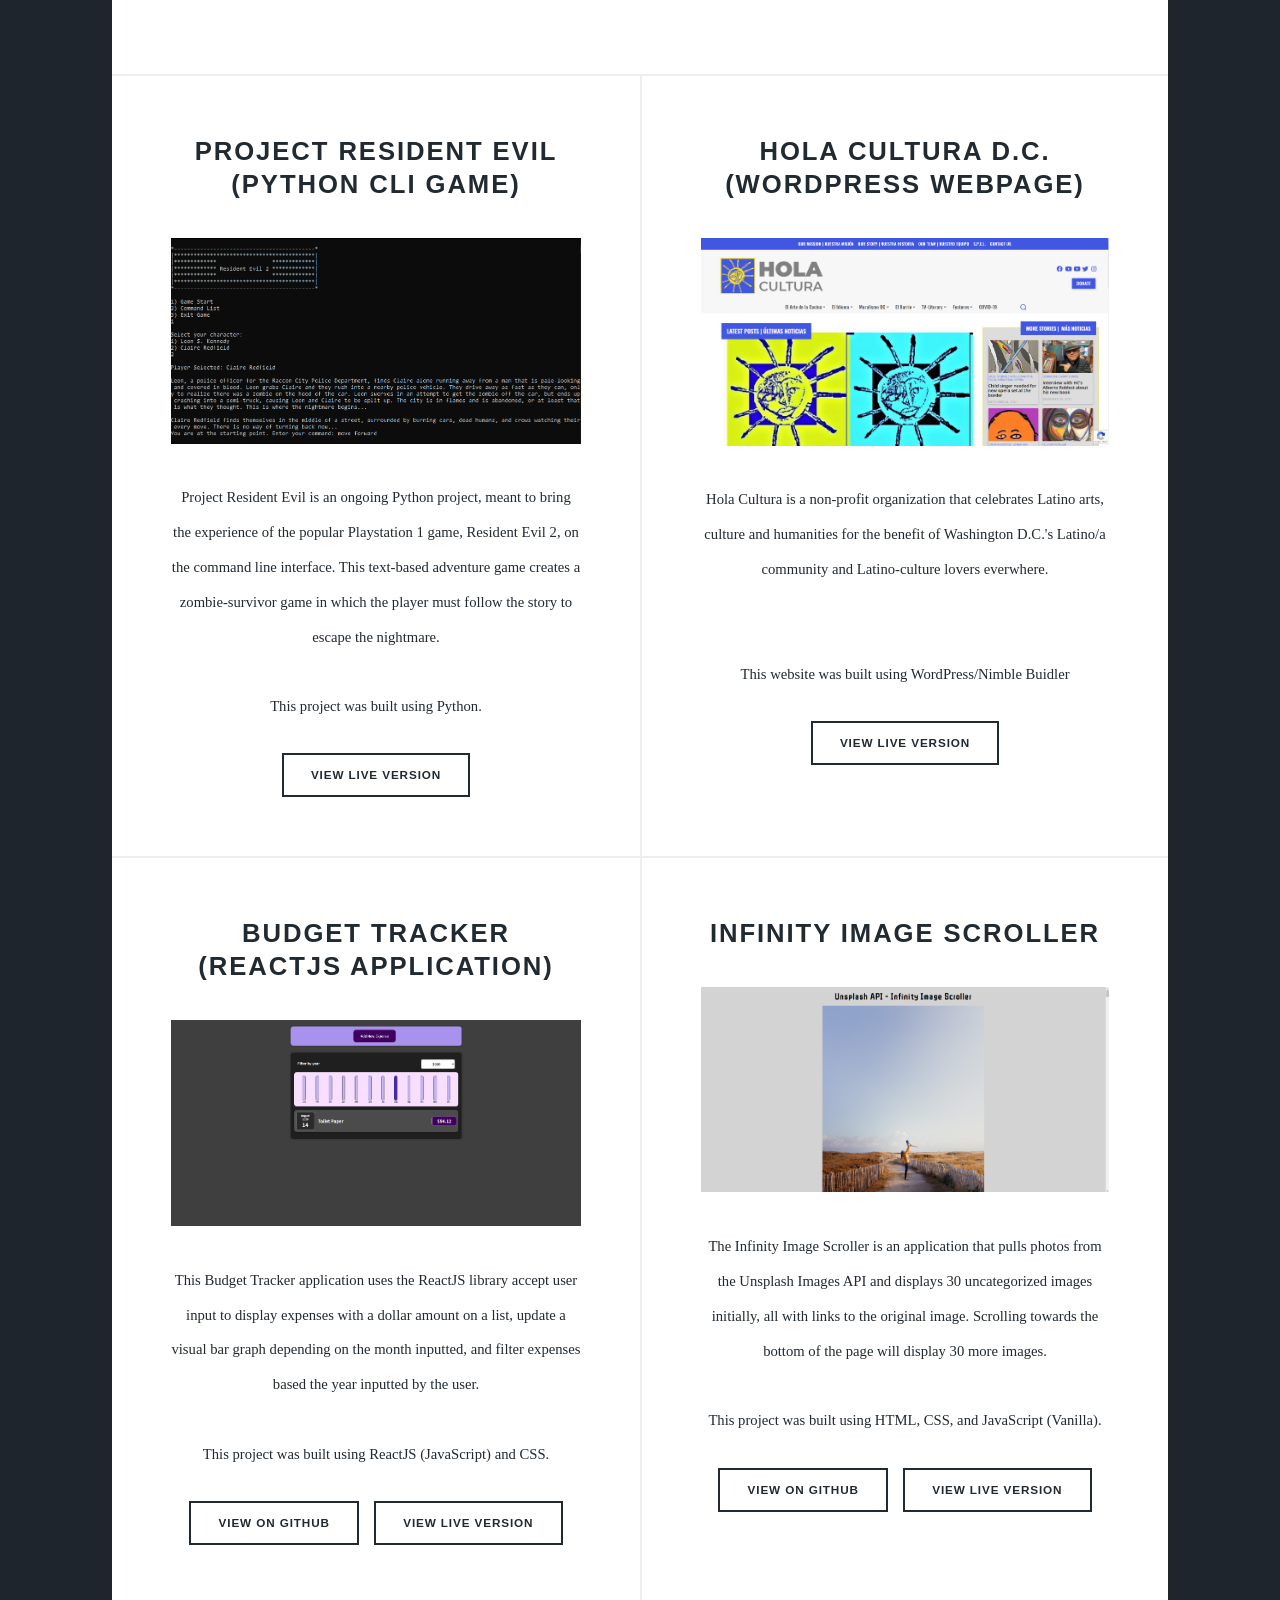
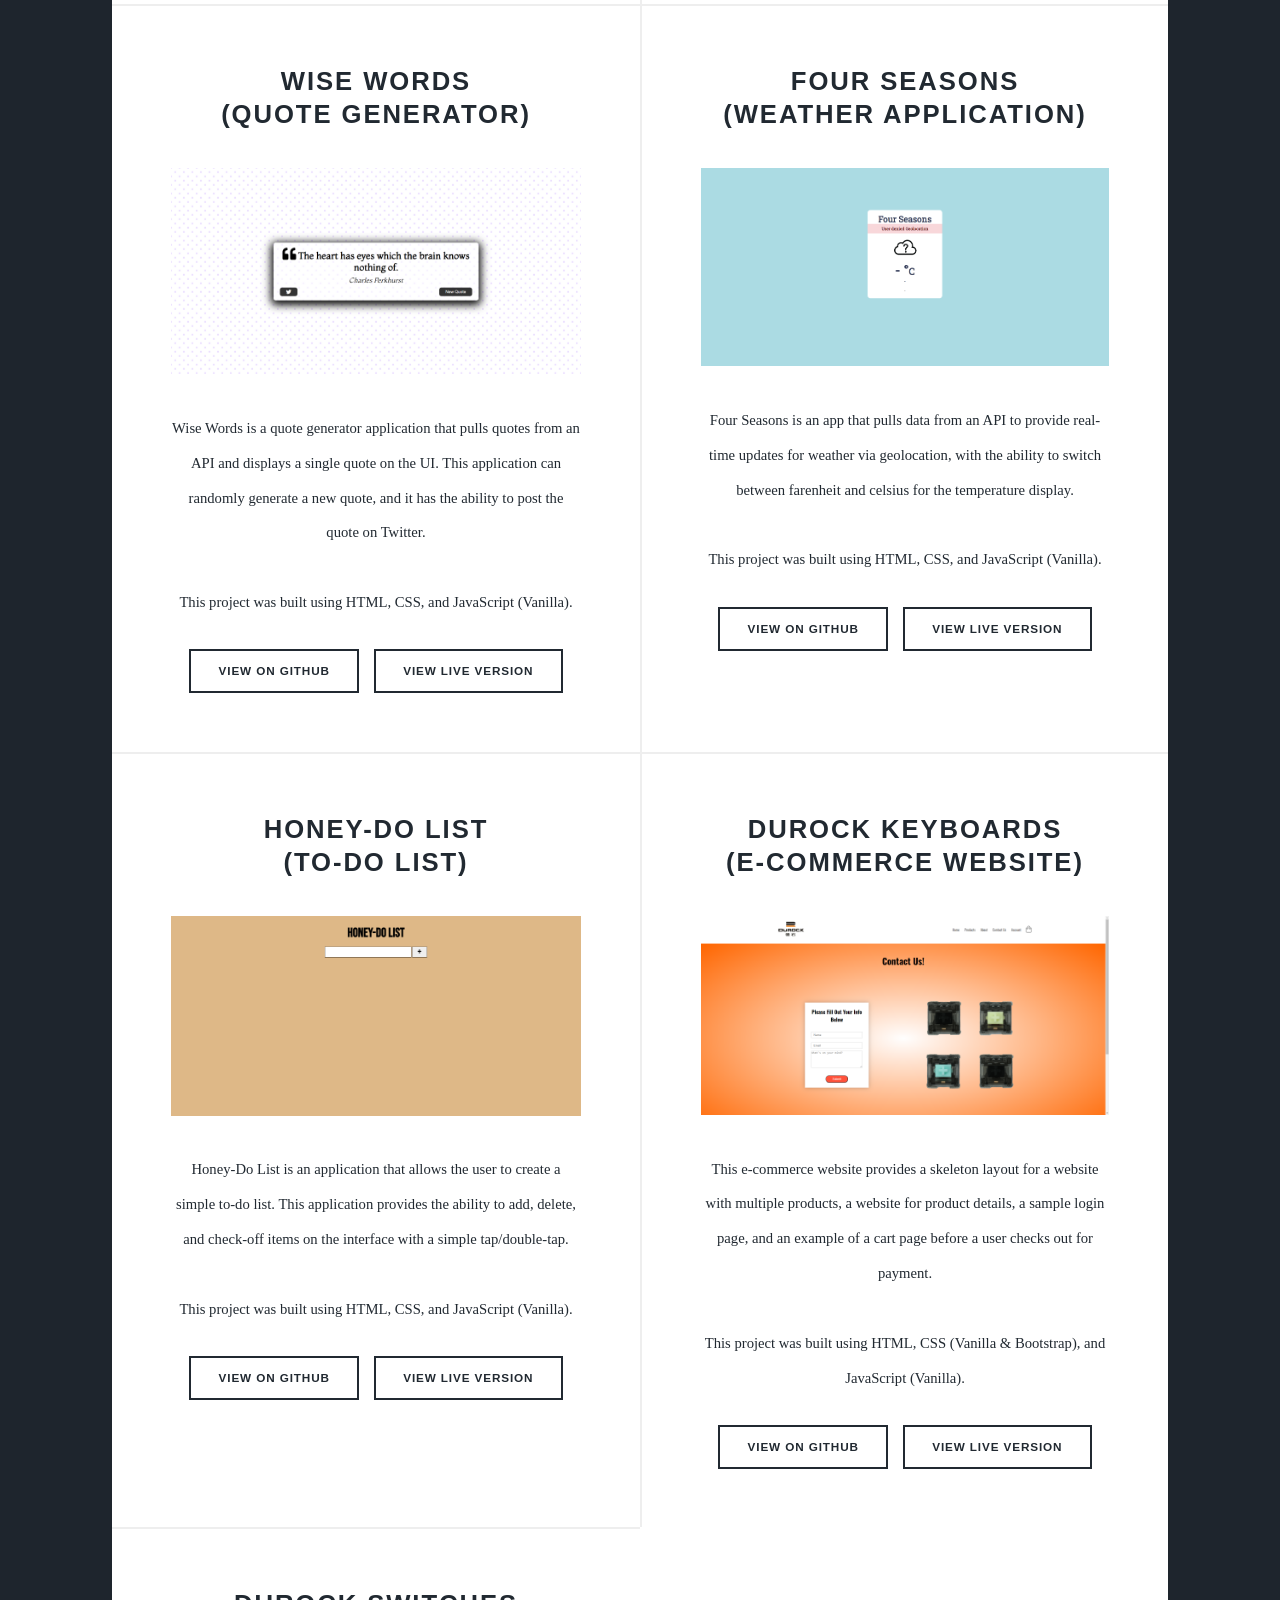
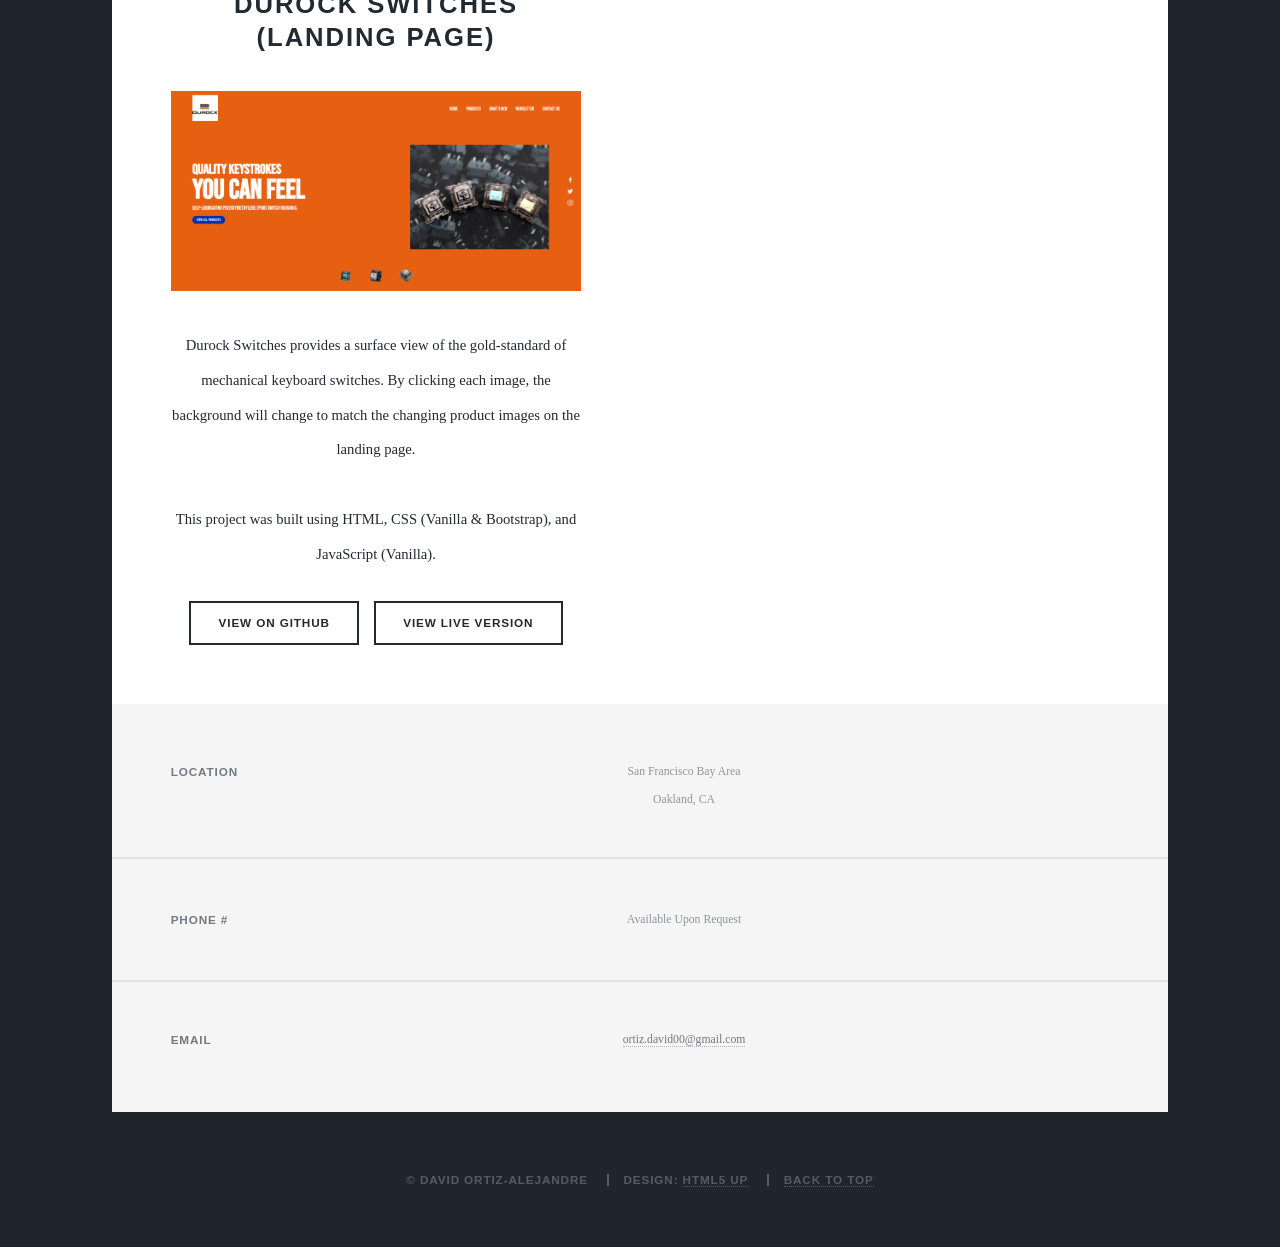
==== commit 83ab2f54: "python project" ====
--- a/index.html
+++ b/index.html
@@ -99,6 +99,40 @@
           <article>
             <header>
               <h2>
+                <a href="https://github.com/ortizdavid00/project_resident_evil"
+                  >Project Resident Evil <br />(Python CLI Game)</a
+                >
+              </h2>
+            </header>
+            <a
+              href="https://github.com/ortizdavid00/project_resident_evil"
+              class="image fit"
+            >
+              <img class="static" src="images/re2_static.png" />
+              <img class="active" src="images/re2.gif" />
+            </a>
+            <p>
+              Project Resident Evil is an ongoing Python project, meant to bring
+              the experience of the popular Playstation 1 game, Resident Evil 2,
+              on the command line interface. This text-based adventure game
+              creates a zombie-survivor game in which the player must follow the
+              story to escape the nightmare.
+              <br /><br />This project was built using Python.
+            </p>
+            <ul class="actions special">
+              <li>
+                <a
+                  href="https://github.com/ortizdavid00/project_resident_evil"
+                  class="button"
+                  >View Live Version</a
+                >
+              </li>
+            </ul>
+          </article>
+          <!-- Project -->
+          <article>
+            <header>
+              <h2>
                 <a href="https://holacultura.com/"
                   >Hola Cultura D.C. <br />(WordPress Webpage)</a
                 >
@@ -123,6 +157,8 @@
               </li>
             </ul>
           </article>
+
+          <!-- Project -->
           <article>
             <header>
               <h2>
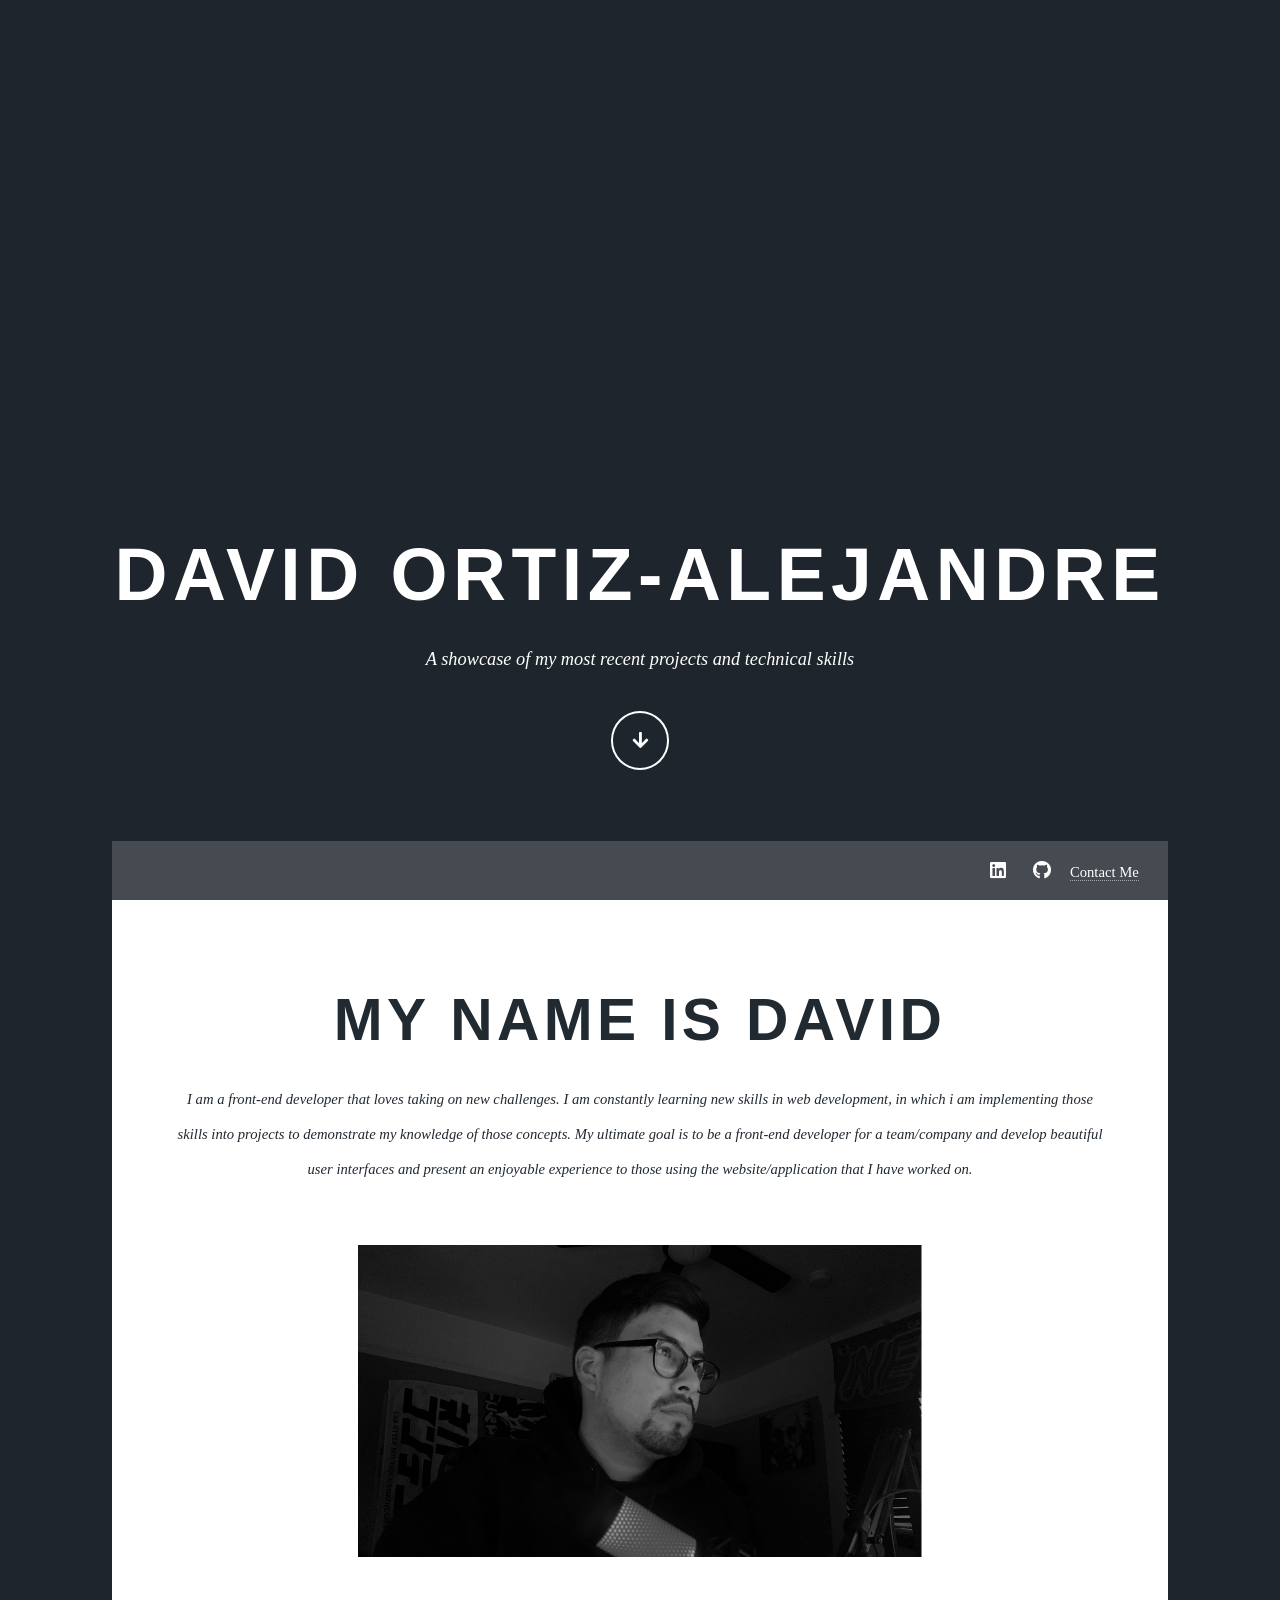
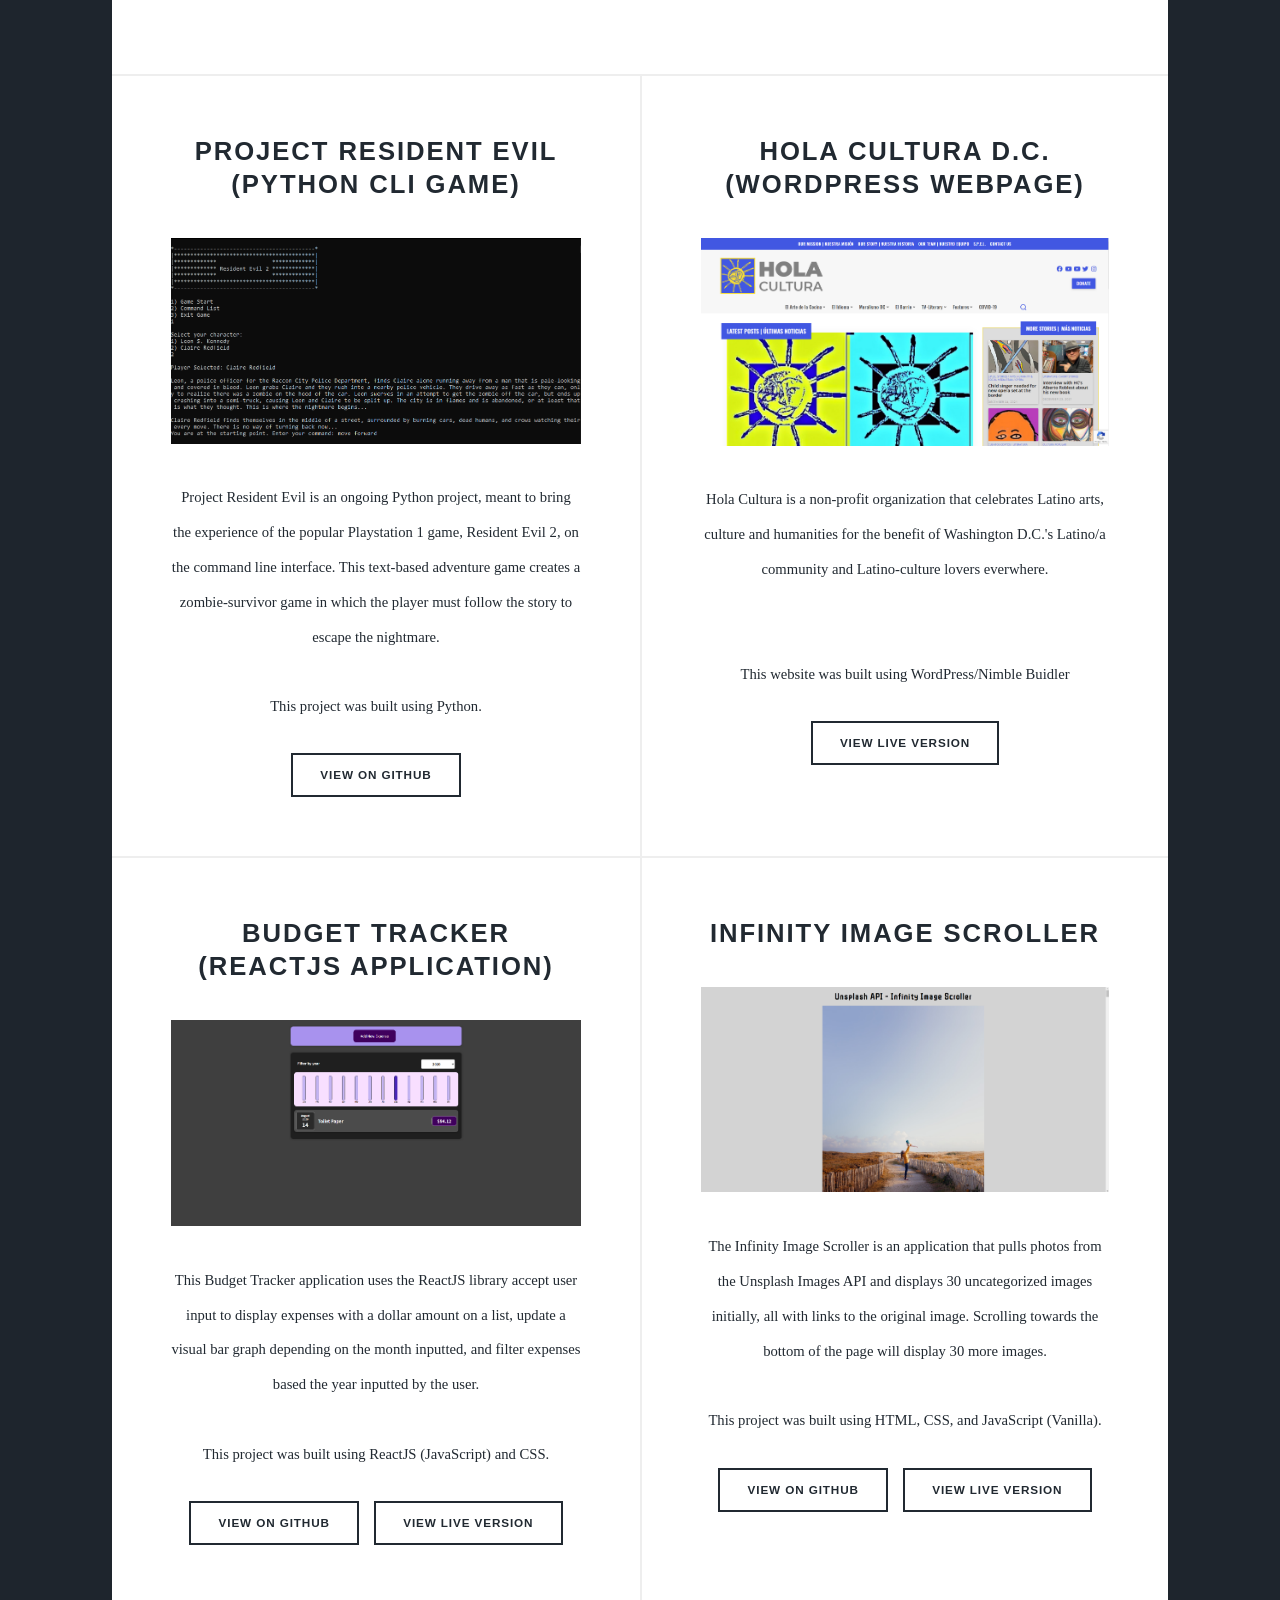
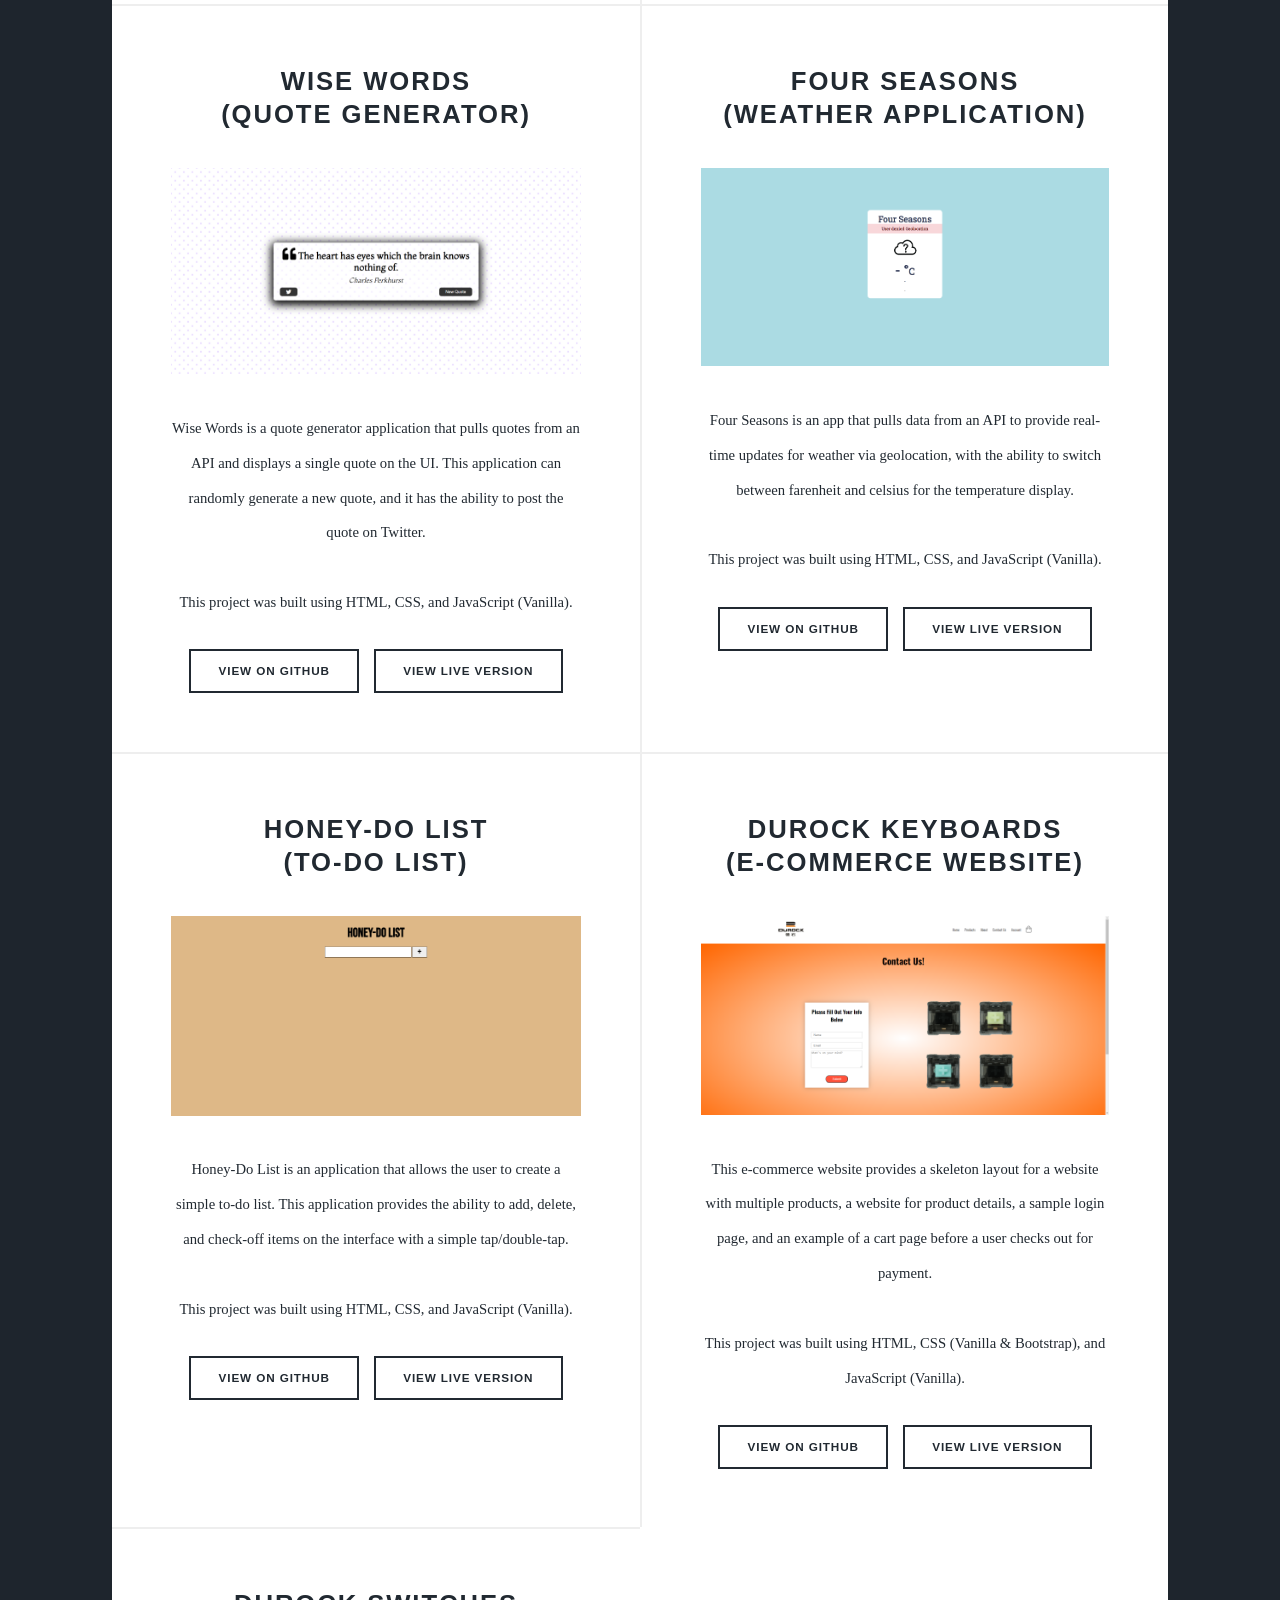
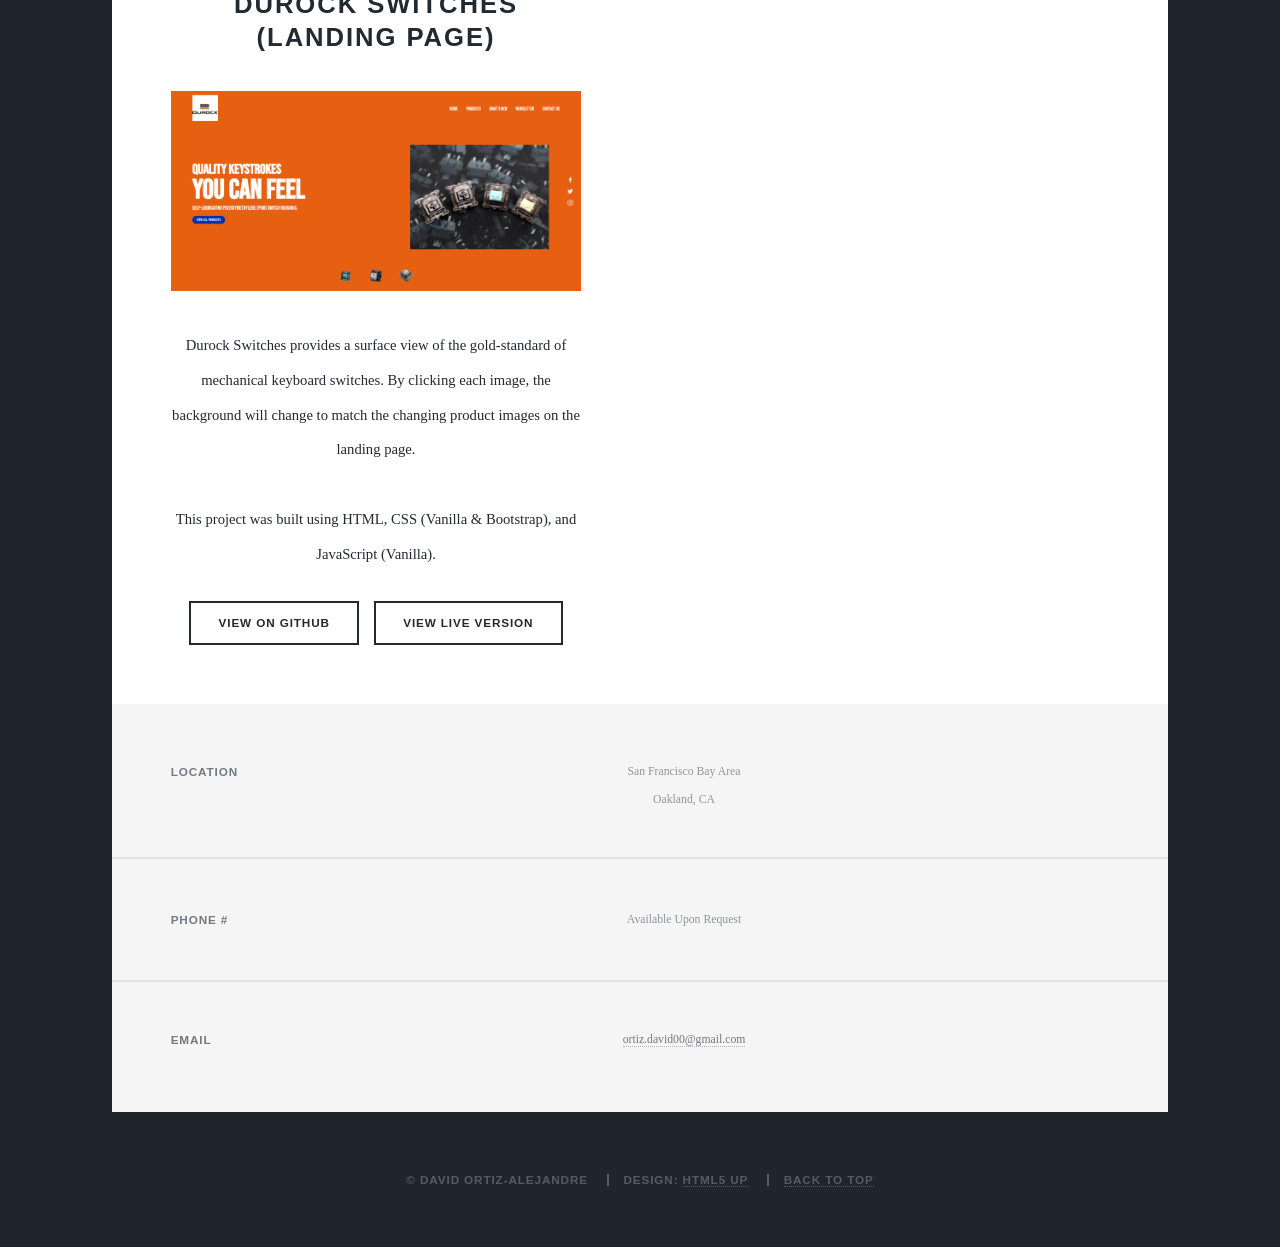
==== commit 0675f60a: "updated re2 button" ====
--- a/index.html
+++ b/index.html
@@ -124,7 +124,7 @@
                 <a
                   href="https://github.com/ortizdavid00/project_resident_evil"
                   class="button"
-                  >View Live Version</a
+                  >View On GitHub</a
                 >
               </li>
             </ul>
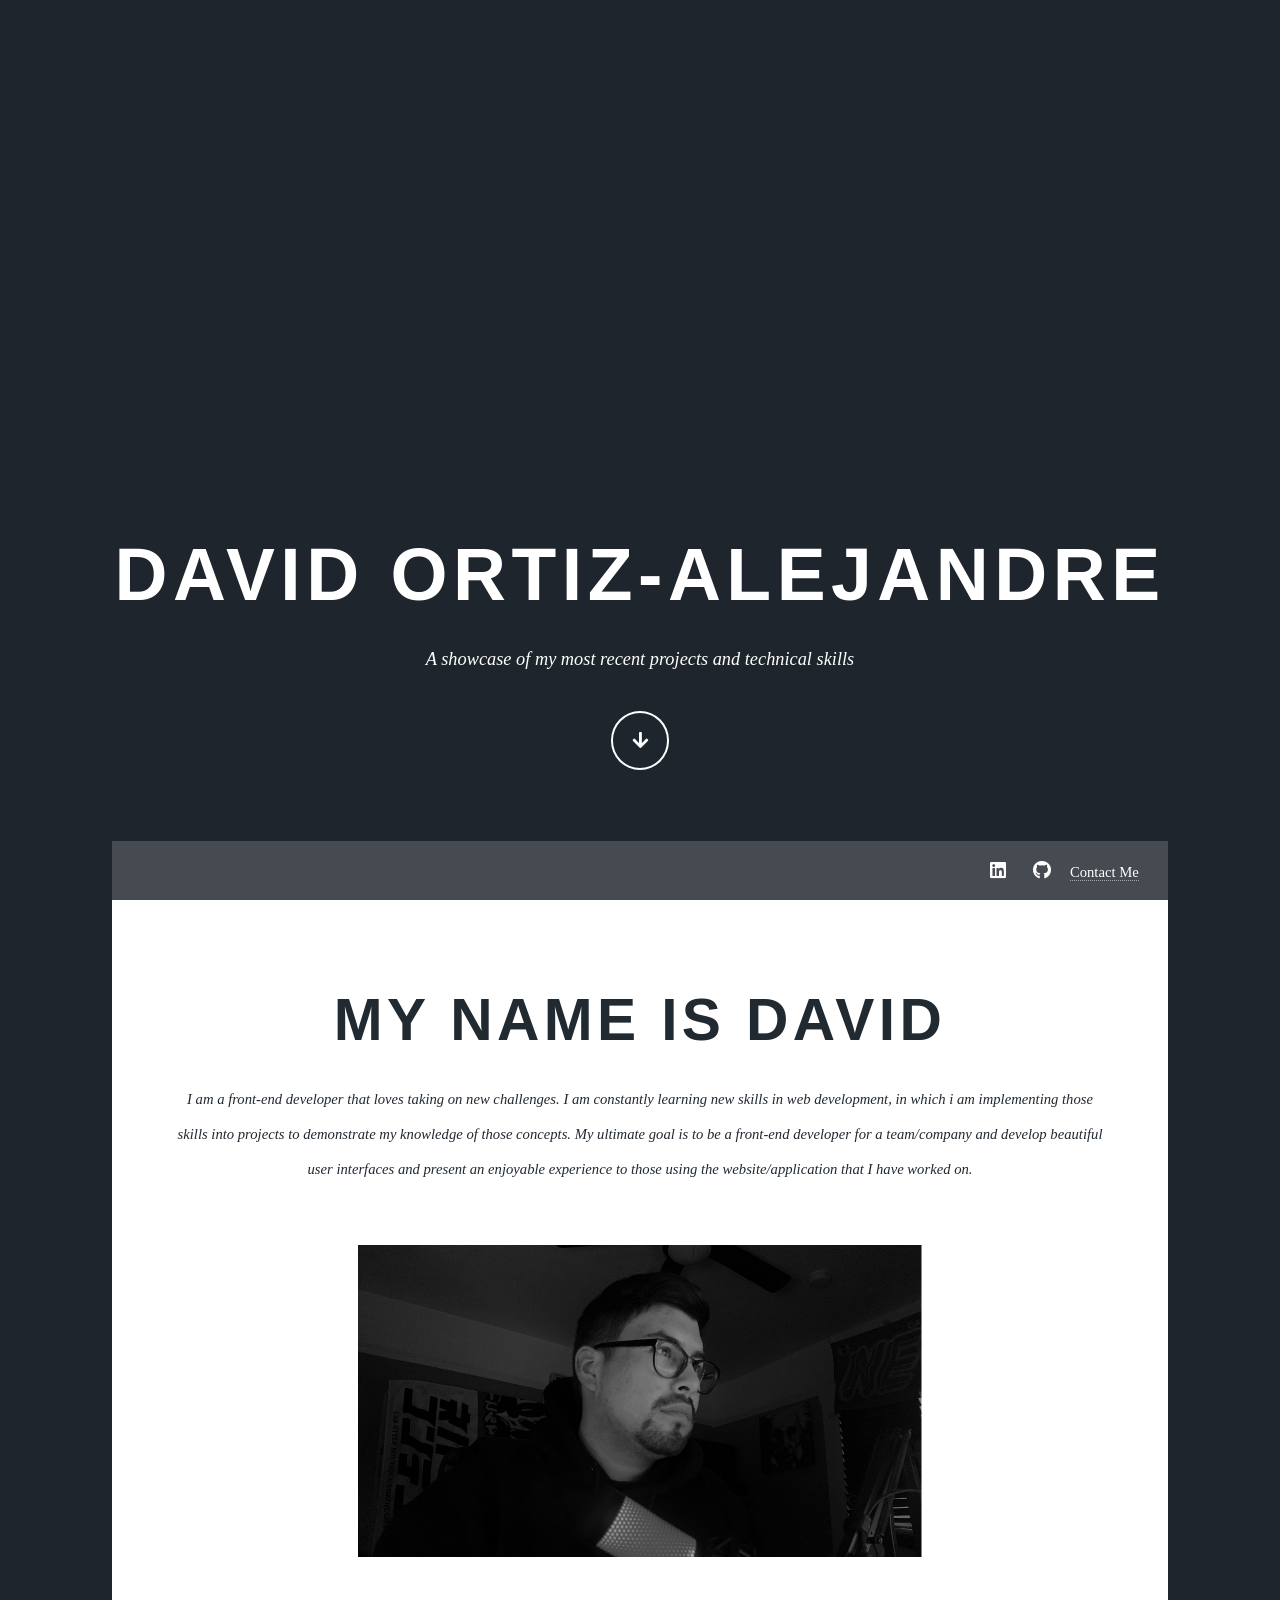
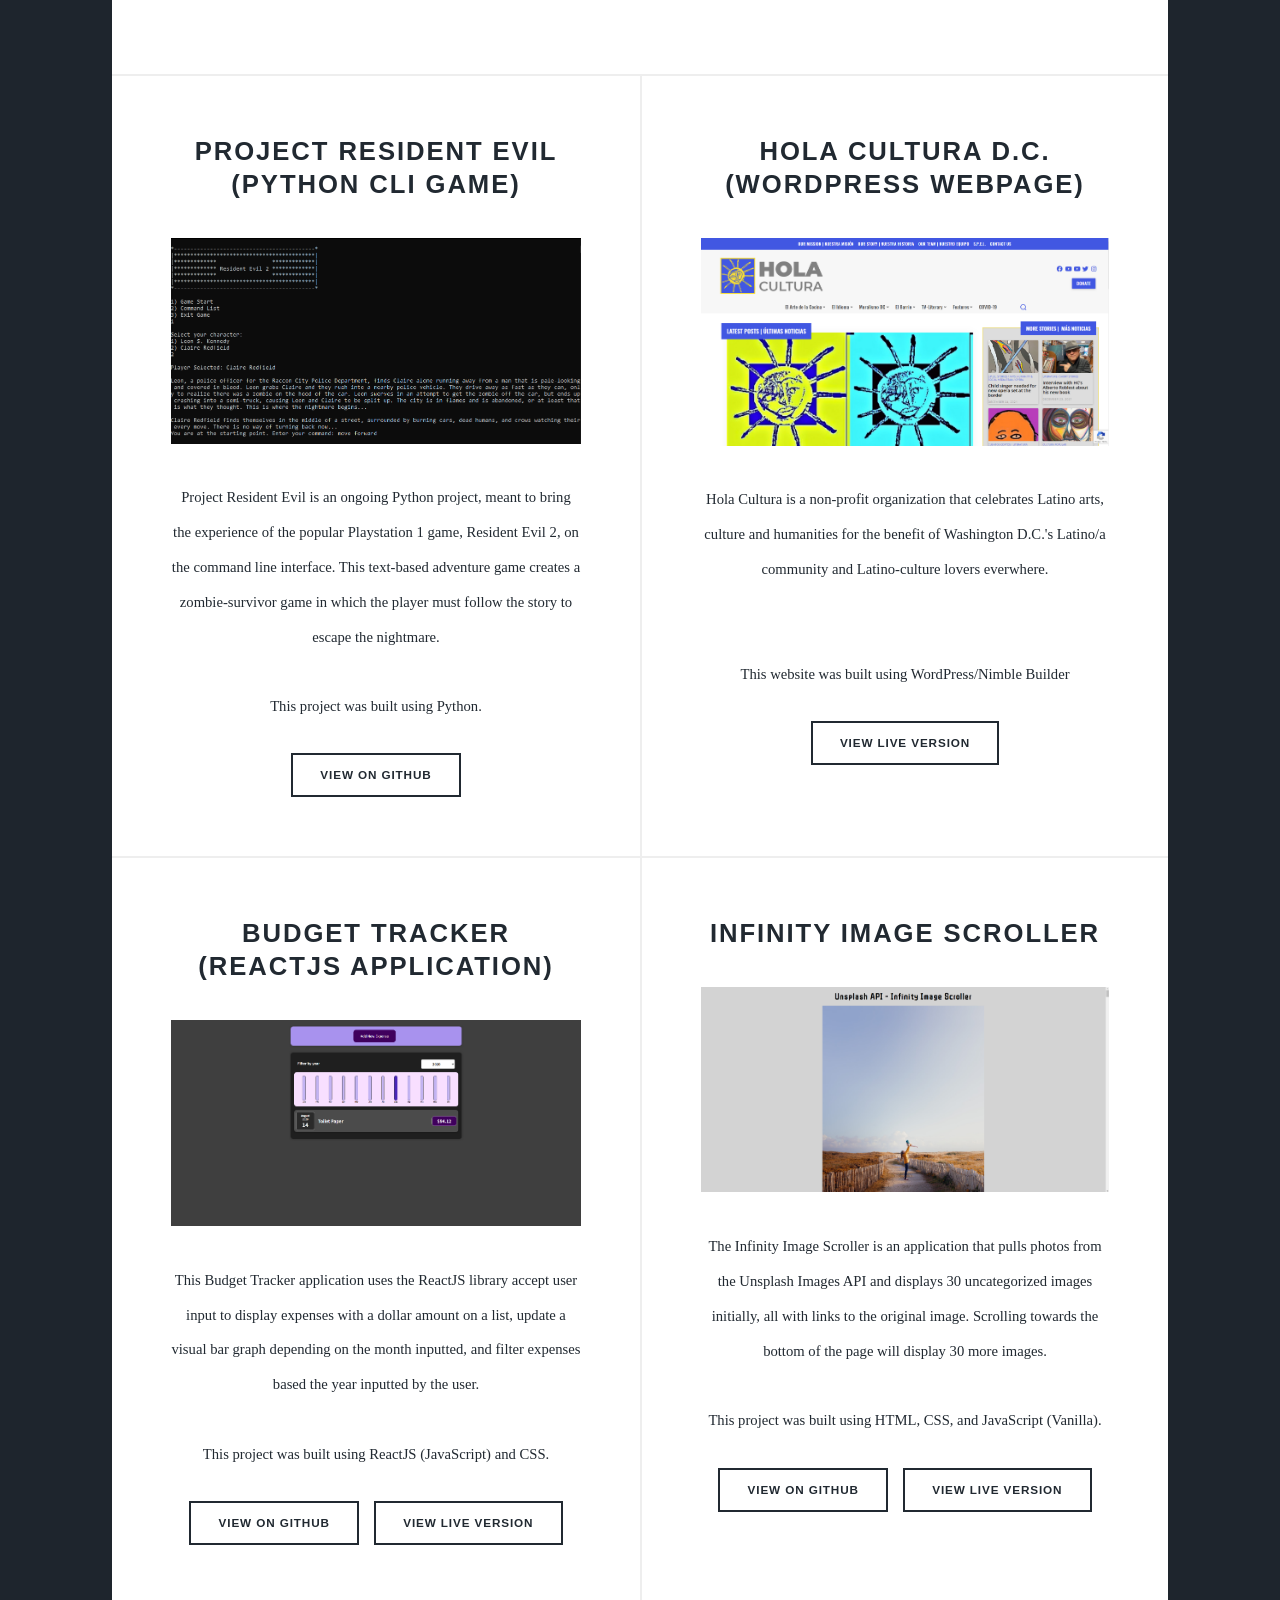
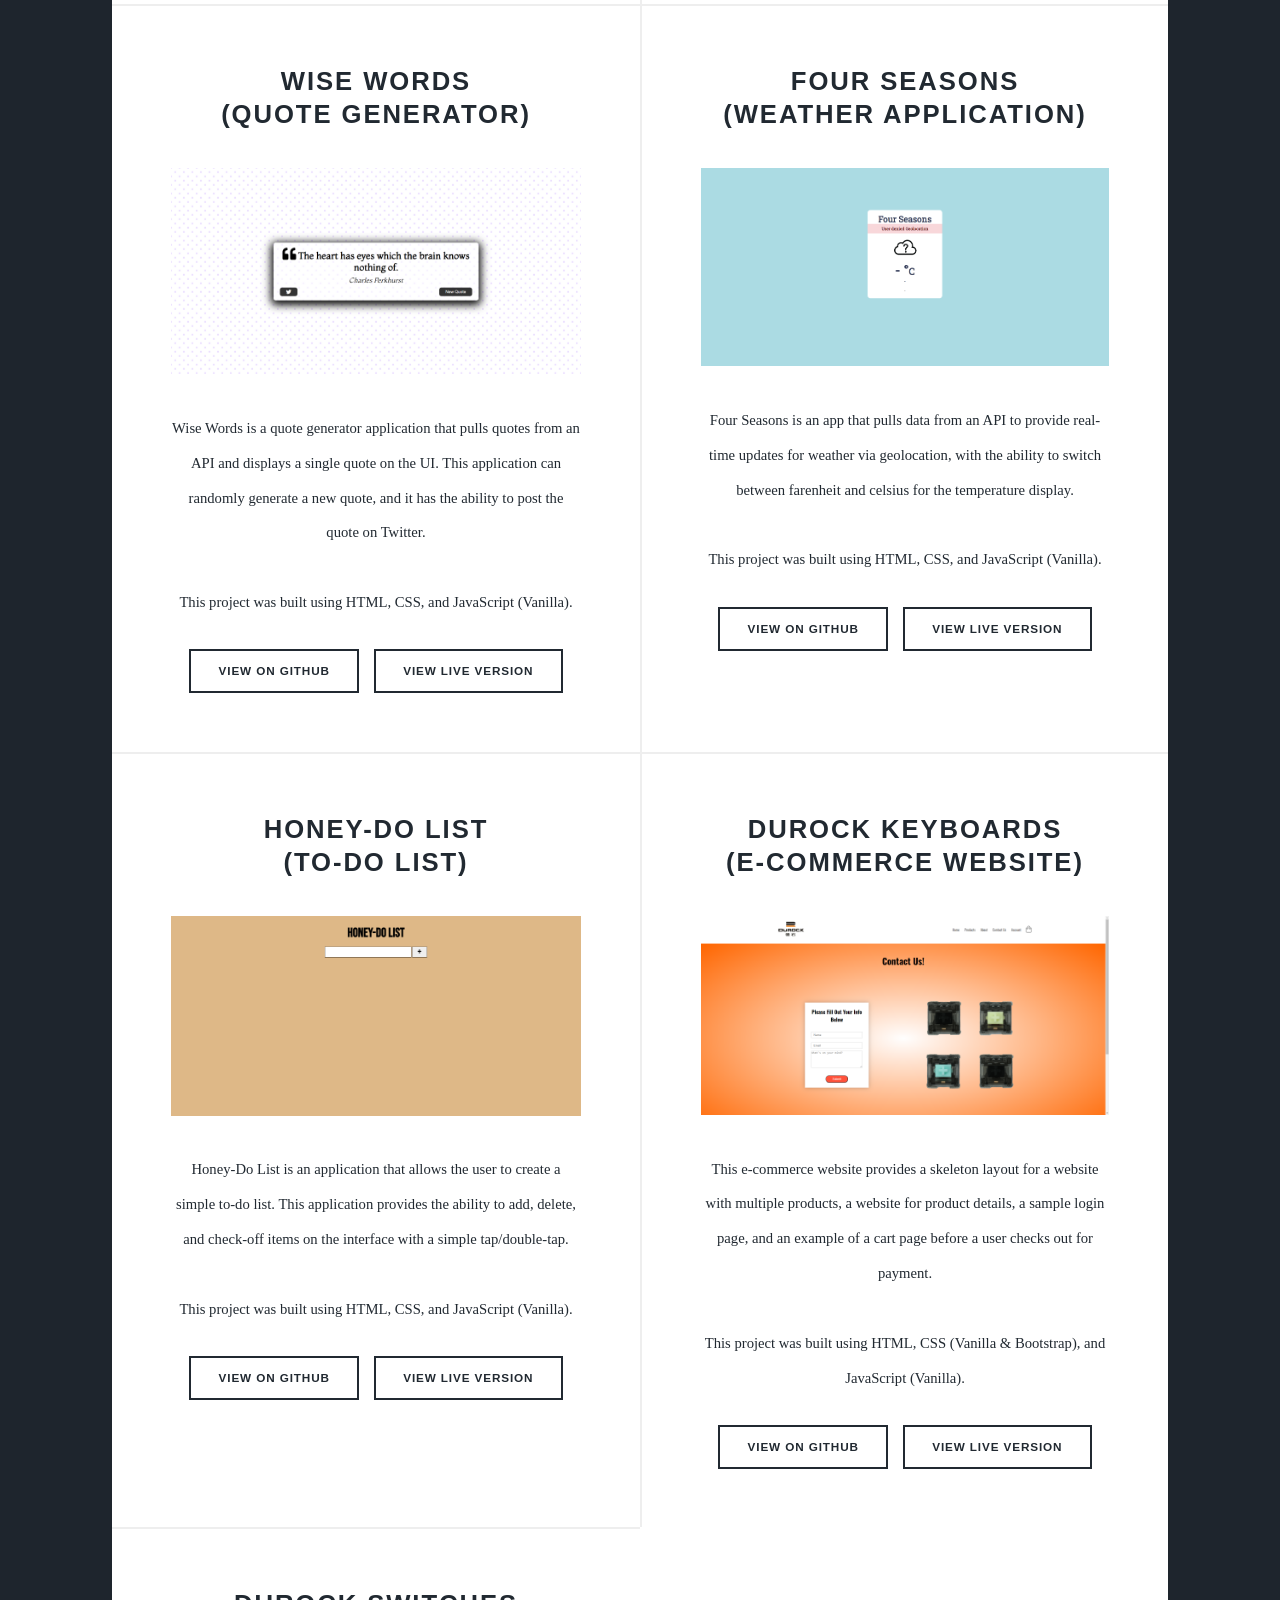
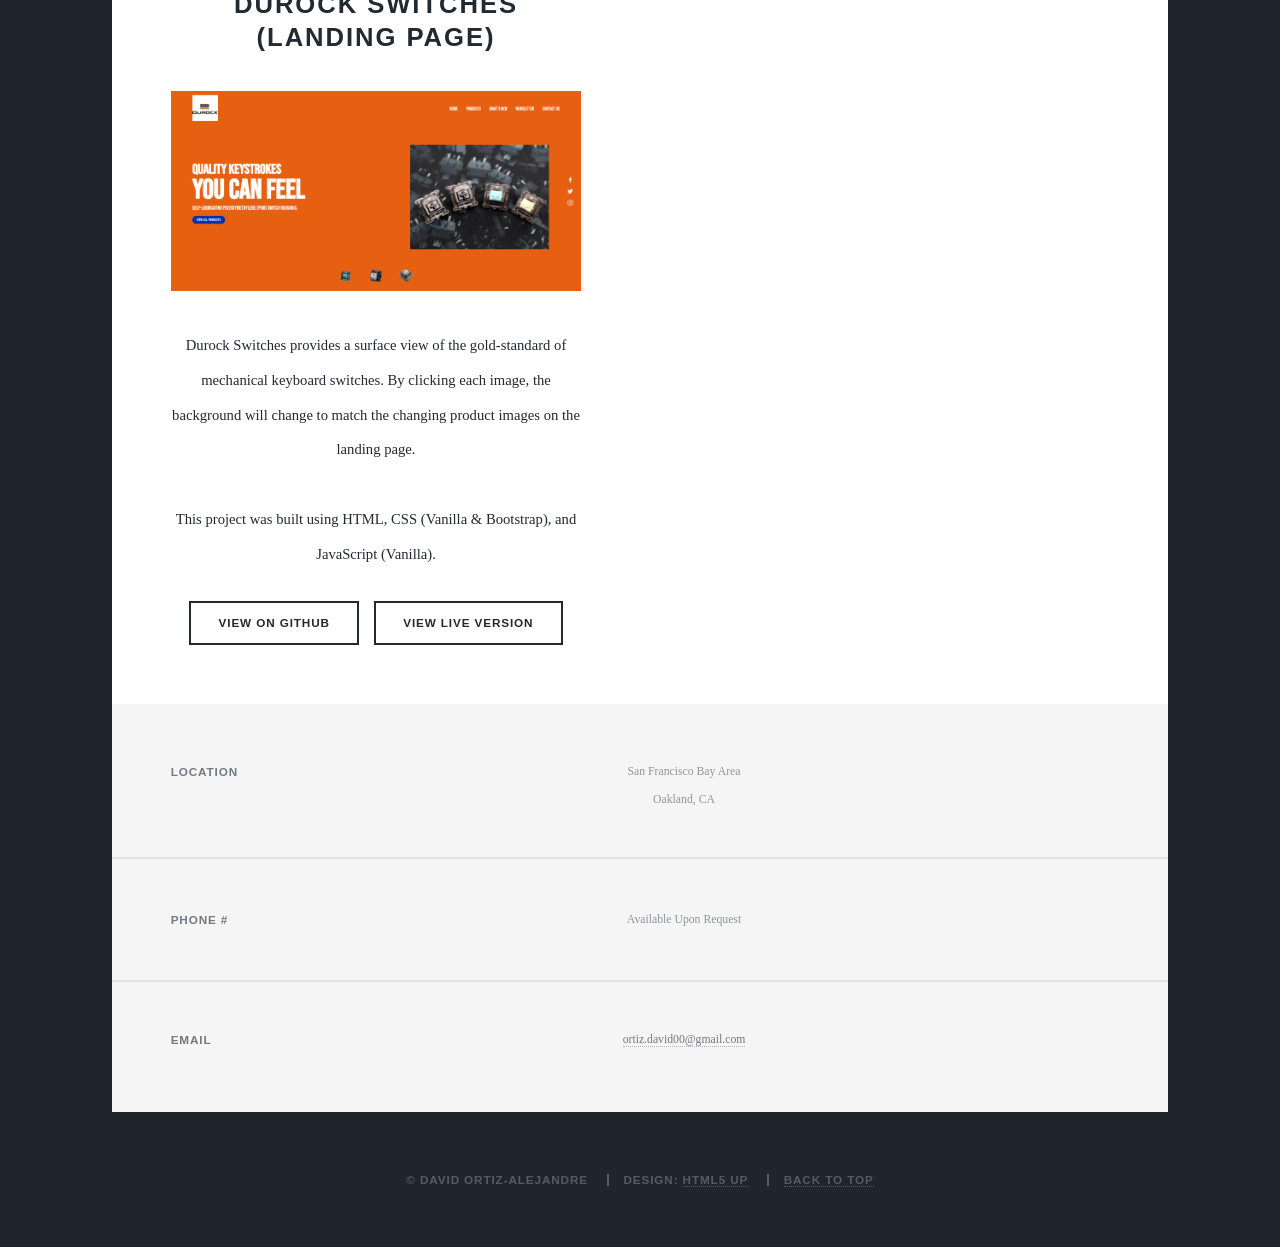
==== commit ab4bc711: "typo fix" ====
--- a/index.html
+++ b/index.html
@@ -147,7 +147,7 @@
               arts, culture and humanities for the benefit of Washington D.C.'s
               Latino/a community and Latino-culture lovers everwhere.
               <br /><br /><br />This website was built using WordPress/Nimble
-              Buidler
+              Builder
             </p>
             <ul class="actions special">
               <li>
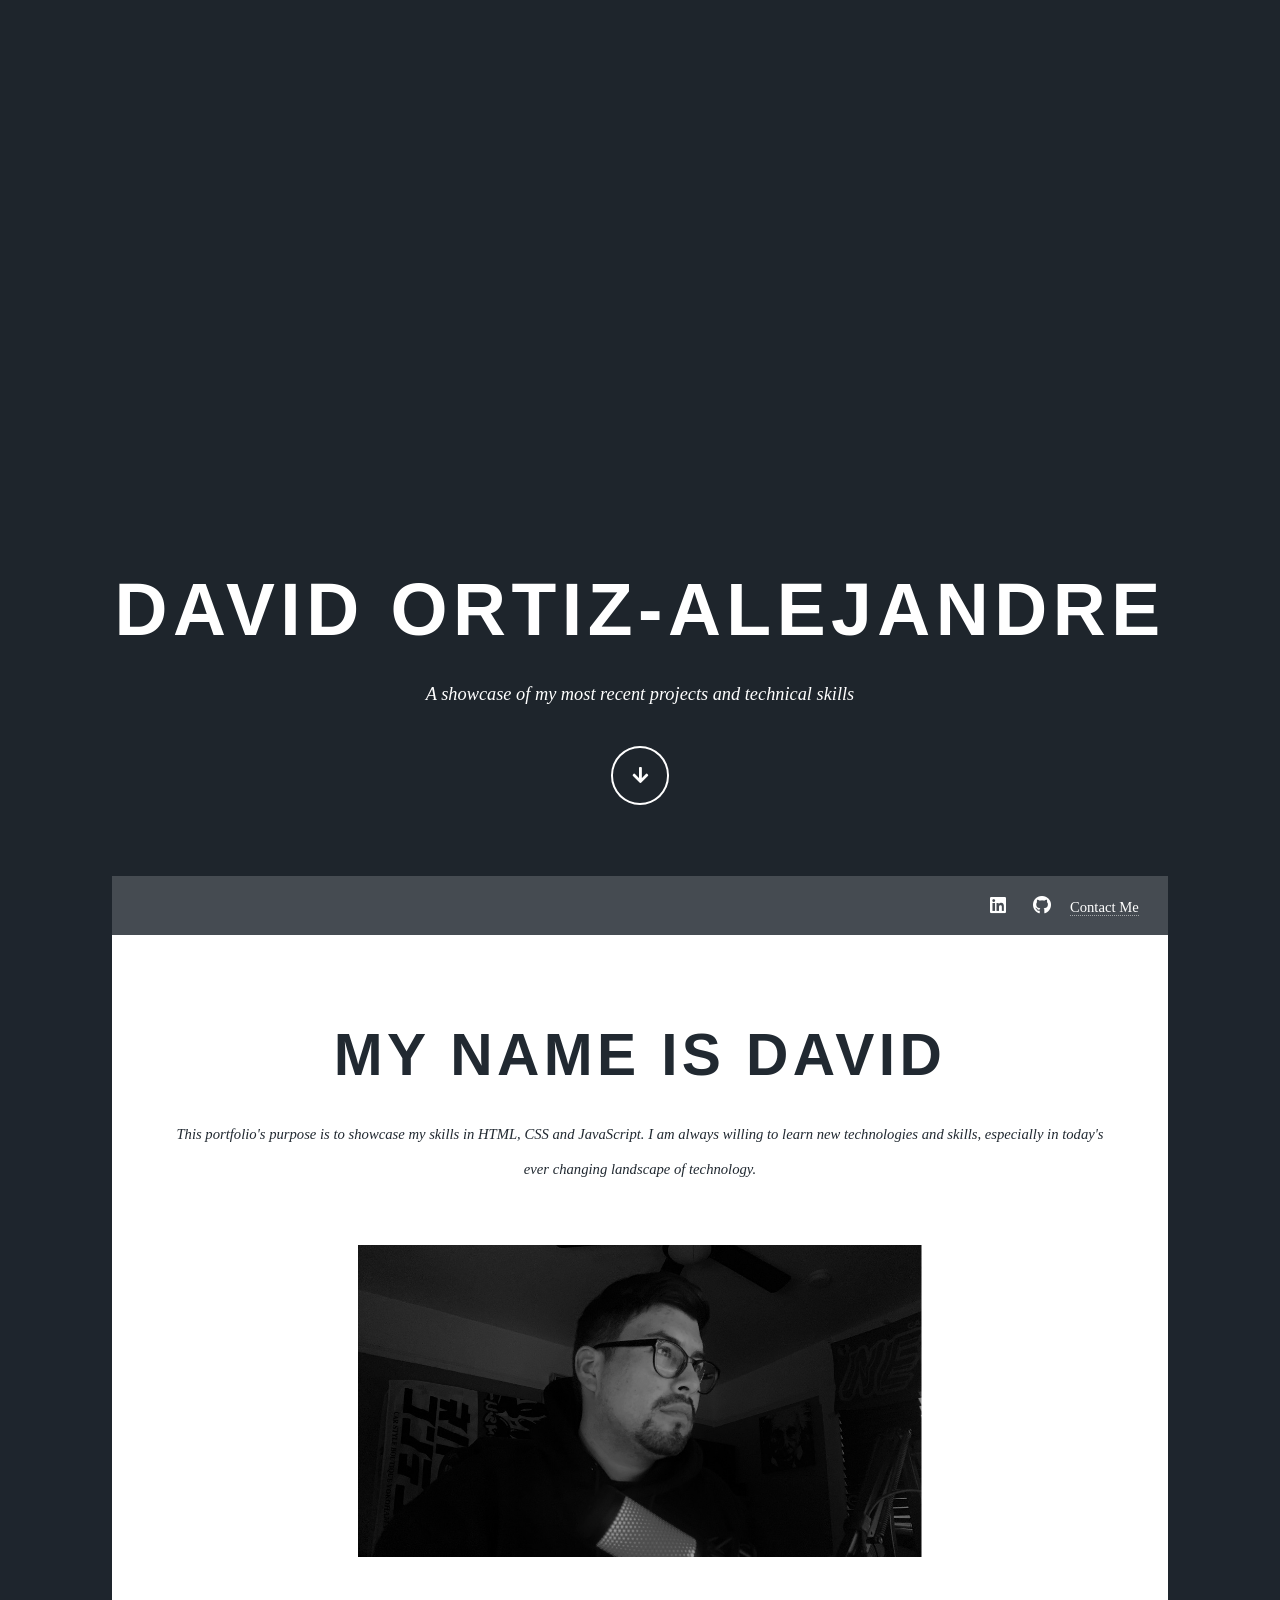
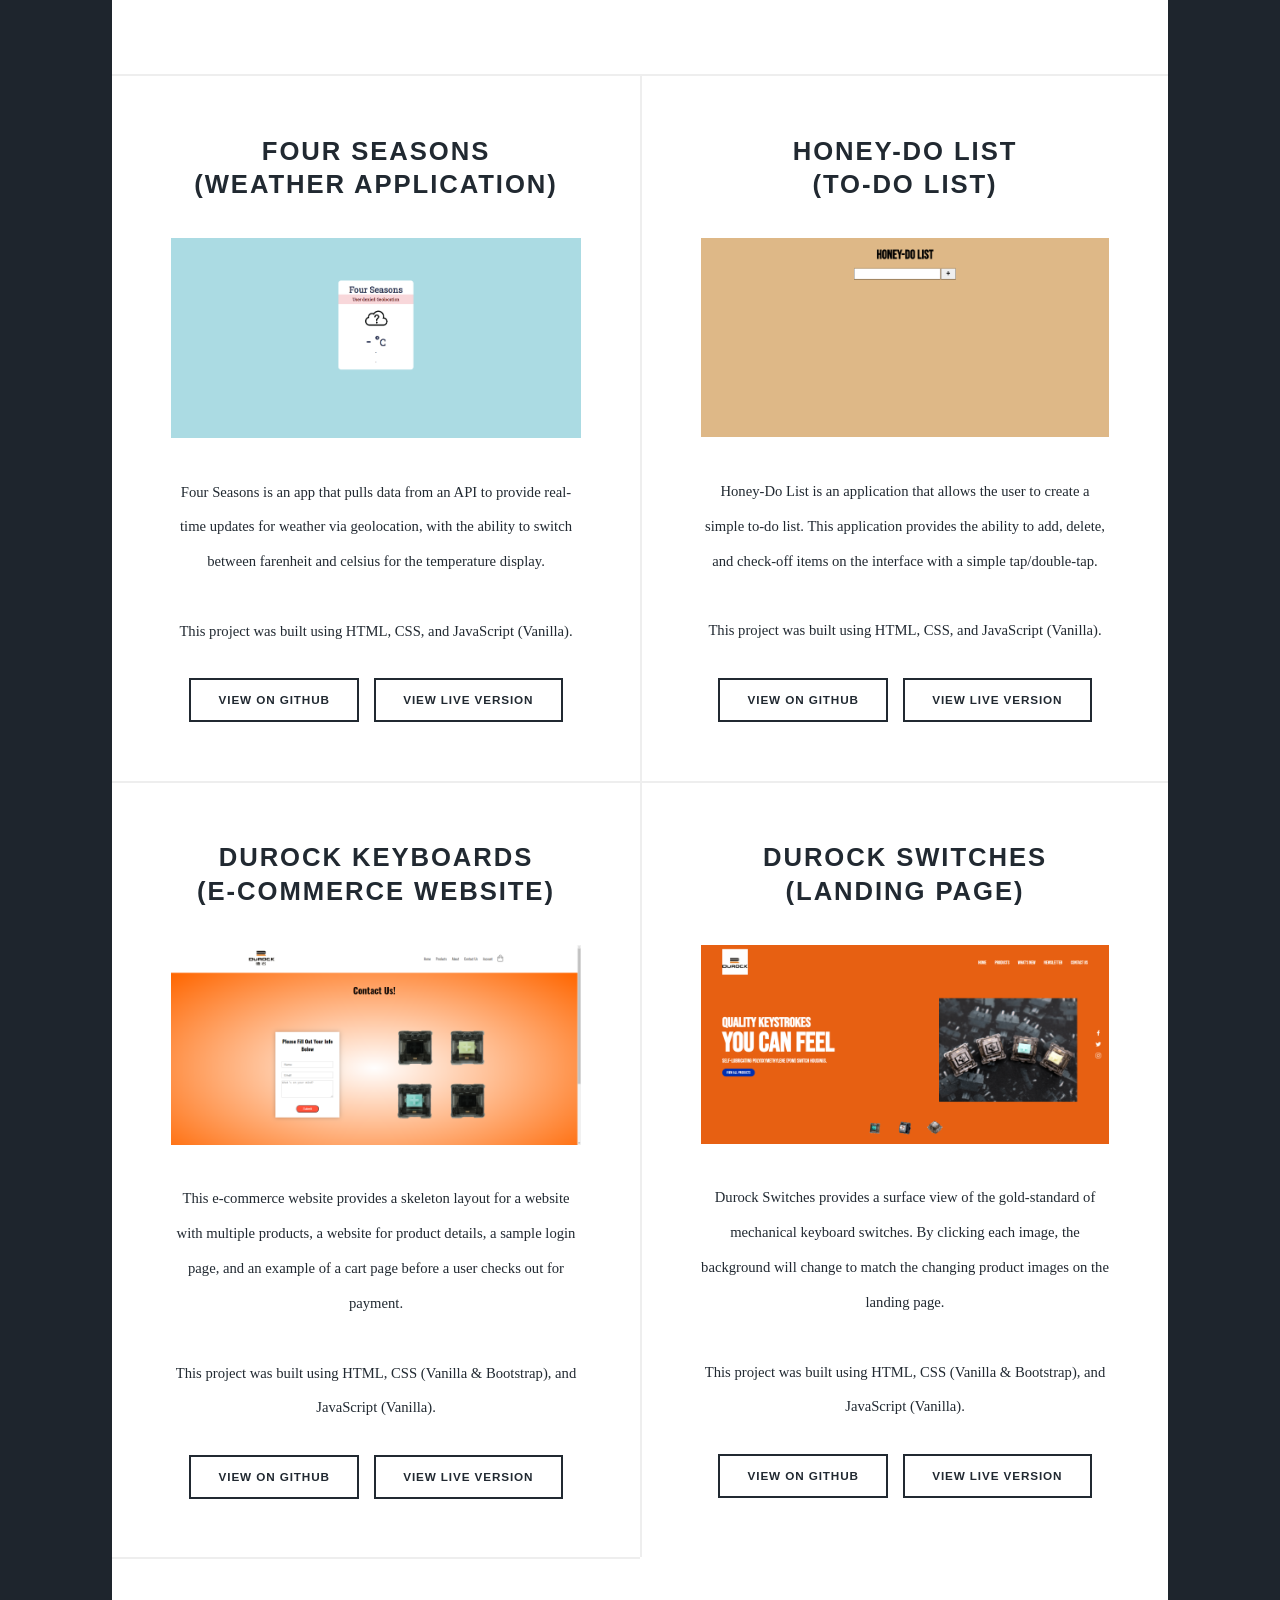
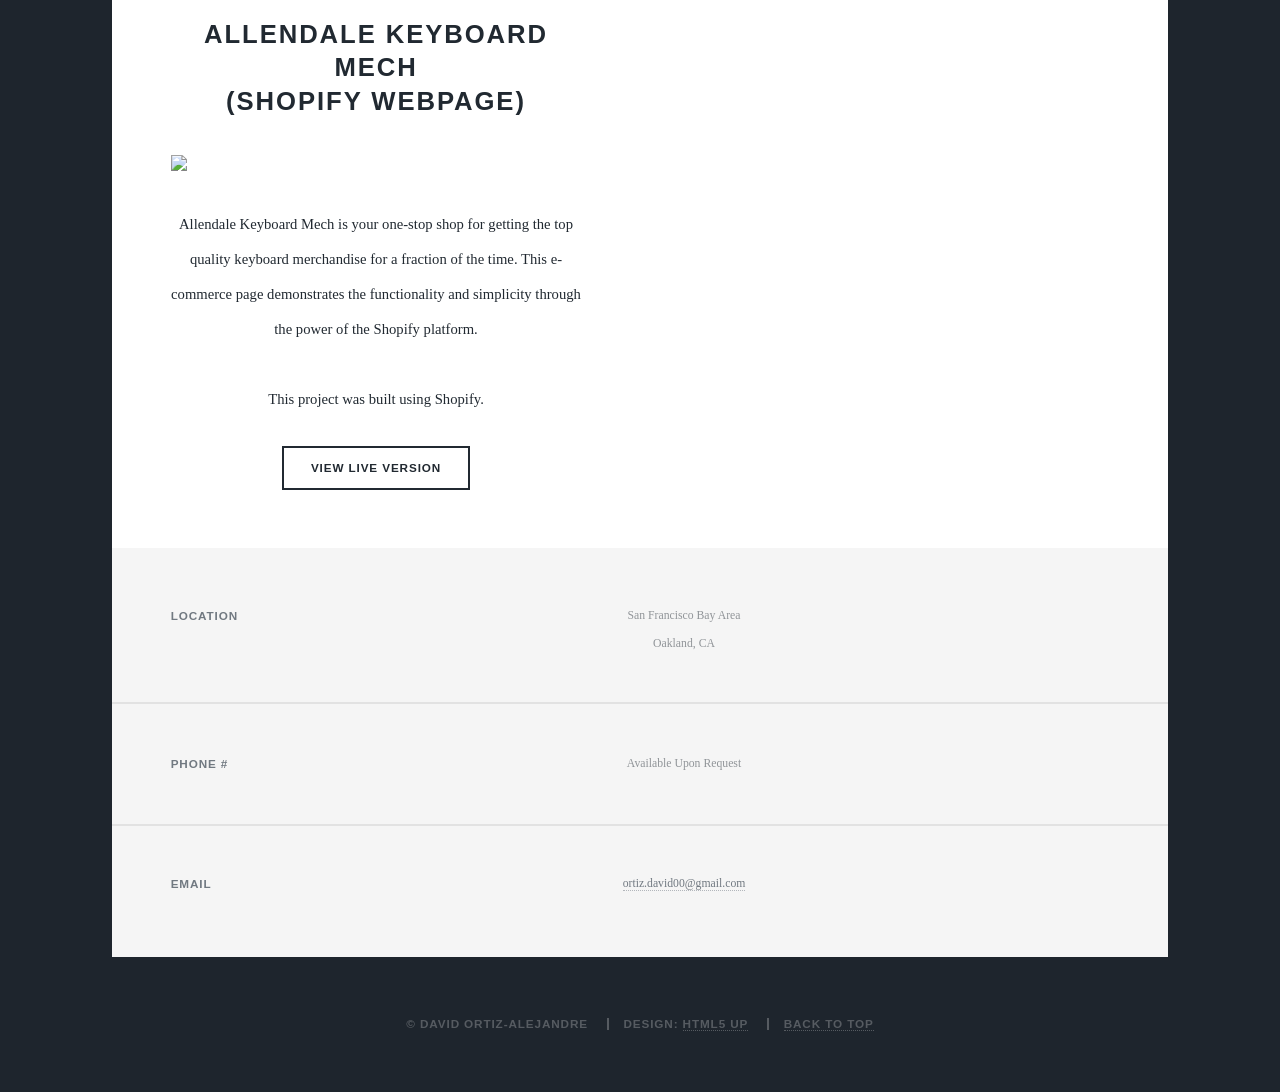
==== commit 0242b6e4: "Update index.html" ====
--- a/index.html
+++ b/index.html
@@ -1,484 +1,248 @@
-<!DOCTYPE html>
-<html>
-  <head>
-    <title>David Ortiz-Alejandre | Front-End Developer</title>
-    <meta charset="utf-8" />
-    <meta
-      name="viewport"
-      content="width=device-width, initial-scale=1, user-scalable=no"
-    />
-    <meta
-      http-equiv="Content-Security-Policy"
-      content="default-src 'self' data: gap: 'unsafe-eval' ws: ; 
-      style-src 'self' 'unsafe-inline';
-      script-src *;
-      media-src *;
-      font-src *;
-      connect-src *;
-      img-src 'self' data: content:;
-      "
-    />
-    <link rel="stylesheet" href="assets/css/main.css" />
-    <link rel="icon" type="image/png" href="images/favicon.png" />
-    <noscript
-      ><link rel="stylesheet" href="assets/css/noscript.css"
-    /></noscript>
-  </head>
-  <body class="is-preload">
-    <!-- Wrapper -->
-    <div id="wrapper" class="fade-in">
-      <!-- Intro -->
-      <div id="intro">
-        <h1>David Ortiz-Alejandre</h1>
-        <p>A showcase of my most recent projects and technical skills</p>
-        <ul class="actions">
-          <li>
-            <a
-              href="#header"
-              class="button icon solid solo fa-arrow-down scrolly"
-              >Continue</a
-            >
-          </li>
-        </ul>
-      </div>
-
-      <!-- Header -->
-      <header id="header">
-        <a href="#projects" class="logo">Projects</a>
-      </header>
-
-      <!-- Nav -->
-      <nav id="nav">
-        <ul class="links"></ul>
-        <ul class="icons">
-          <li>
-            <a
-              href="https://www.linkedin.com/in/david-ortiz-alejandre-676aa2183/"
-              class="icon brands fa-linkedin"
-              ><span class="label">LinkedIn</span></a
-            >
-          </li>
-          <li>
-            <a
-              href="https://github.com/ortizdavid00"
-              class="icon brands fa-github"
-              ><span class="label">GitHub</span></a
-            >
-          </li>
-          <li>
-            <a
-              href="https://docs.google.com/forms/d/e/1FAIpQLSeGGhdZzyqrXHLodxrVcsXyXrnbiqfIYzENI3B2u_YaH6-e2w/viewform?usp=sf_link"
-              ><span class="label">Contact Me</span></a
-            >
-          </li>
-        </ul>
-      </nav>
-
-      <!-- Main -->
-      <div id="main">
-        <!-- Featured Post -->
-        <article class="post featured">
-          <header class="major">
-            <h2>My name is David</h2>
-            <p>
-              I am a front-end developer that loves taking on new challenges. I
-              am constantly learning new skills in web development, in which i
-              am implementing those skills into projects to demonstrate my
-              knowledge of those concepts. My ultimate goal is to be a front-end
-              developer for a team/company and develop beautiful user interfaces
-              and present an enjoyable experience to those using the
-              website/application that I have worked on.
-            </p>
-          </header>
-          <a class="image main"><img src="images/david.jpg" alt="" /></a>
-        </article>
-
-        <!-- Posts -->
-        <section class="posts" id="projects">
-          <!-- Project -->
-          <article>
-            <header>
-              <h2>
-                <a href="https://github.com/ortizdavid00/project_resident_evil"
-                  >Project Resident Evil <br />(Python CLI Game)</a
-                >
-              </h2>
-            </header>
-            <a
-              href="https://github.com/ortizdavid00/project_resident_evil"
-              class="image fit"
-            >
-              <img class="static" src="images/re2_static.png" />
-              <img class="active" src="images/re2.gif" />
-            </a>
-            <p>
-              Project Resident Evil is an ongoing Python project, meant to bring
-              the experience of the popular Playstation 1 game, Resident Evil 2,
-              on the command line interface. This text-based adventure game
-              creates a zombie-survivor game in which the player must follow the
-              story to escape the nightmare.
-              <br /><br />This project was built using Python.
-            </p>
-            <ul class="actions special">
-              <li>
-                <a
-                  href="https://github.com/ortizdavid00/project_resident_evil"
-                  class="button"
-                  >View On GitHub</a
-                >
-              </li>
-            </ul>
-          </article>
-          <!-- Project -->
-          <article>
-            <header>
-              <h2>
-                <a href="https://holacultura.com/"
-                  >Hola Cultura D.C. <br />(WordPress Webpage)</a
-                >
-              </h2>
-            </header>
-            <a href="https://holacultura.com/" class="image fit">
-              <img class="static" src="images/hola_static.png" />
-              <img class="active" src="images/hola.gif" />
-            </a>
-            <p>
-              Hola Cultura is a non-profit organization that celebrates Latino
-              arts, culture and humanities for the benefit of Washington D.C.'s
-              Latino/a community and Latino-culture lovers everwhere.
-              <br /><br /><br />This website was built using WordPress/Nimble
-              Builder
-            </p>
-            <ul class="actions special">
-              <li>
-                <a href="https://holacultura.com/" class="button"
-                  >View Live Version</a
-                >
-              </li>
-            </ul>
-          </article>
-
-          <!-- Project -->
-          <article>
-            <header>
-              <h2>
-                <a href="https://ortizdavid00.github.io/react-budget-tracker/"
-                  >Budget Tracker <br />(ReactJS Application)</a
-                >
-              </h2>
-            </header>
-            <a
-              href="https://ortizdavid00.github.io/react-budget-tracker/"
-              class="image fit"
-            >
-              <img class="static" src="images/budget_tracker_static.png" />
-              <img class="active" src="images/budget_tracker.gif" />
-            </a>
-            <p>
-              This Budget Tracker application uses the ReactJS library accept
-              user input to display expenses with a dollar amount on a list,
-              update a visual bar graph depending on the month inputted, and
-              filter expenses based the year inputted by the user.
-              <br /><br />This project was built using ReactJS (JavaScript) and
-              CSS.
-            </p>
-            <ul class="actions special">
-              <li>
-                <a
-                  href="https://github.com/ortizdavid00/react-budget-tracker"
-                  class="button"
-                  >View on GitHub</a
-                >
-              </li>
-              <li>
-                <a
-                  href="https://ortizdavid00.github.io/react-budget-tracker/"
-                  class="button"
-                  >View Live Version</a
-                >
-              </li>
-            </ul>
-          </article>
-
-          <!-- Project 2 -->
-          <article>
-            <header>
-              <h2>
-                <a
-                  href="https://ortizdavid00.github.io/infinity_image_scroller/"
-                  >Infinity Image Scroller</a
-                >
-              </h2>
-            </header>
-            <a
-              href="https://ortizdavid00.github.io/infinity_image_scroller/"
-              class="image fit"
-            >
-              <img class="static" src="images/infinity_scroller_static.png" />
-              <img class="active" src="images/infinity_scroller.gif" />
-            </a>
-            <p>
-              The Infinity Image Scroller is an application that pulls photos
-              from the Unsplash Images API and displays 30 uncategorized images
-              initially, all with links to the original image. Scrolling towards
-              the bottom of the page will display 30 more images.
-              <br /><br />This project was built using HTML, CSS, and JavaScript
-              (Vanilla).
-            </p>
-            <ul class="actions special">
-              <li>
-                <a
-                  href="https://github.com/ortizdavid00/infinity_image_scroller"
-                  class="button"
-                  >View on GitHub</a
-                >
-              </li>
-              <li>
-                <a
-                  href="https://ortizdavid00.github.io/infinity_image_scroller/"
-                  class="button"
-                  >View Live Version</a
-                >
-              </li>
-            </ul>
-          </article>
-
-          <article>
-            <header>
-              <h2>
-                <a href="https://ortizdavid00.github.io/wise_words/"
-                  >Wise Words <br />(Quote Generator)</a
-                >
-              </h2>
-            </header>
-            <a
-              href="https://ortizdavid00.github.io/wise_words/"
-              class="image fit"
-            >
-              <img class="static" src="images/wise_words_static.png" />
-              <img class="active" src="images/wise_words.gif" />
-            </a>
-            <p>
-              Wise Words is a quote generator application that pulls quotes from
-              an API and displays a single quote on the UI. This application can
-              randomly generate a new quote, and it has the ability to post the
-              quote on Twitter.
-              <br /><br />This project was built using HTML, CSS, and JavaScript
-              (Vanilla).
-            </p>
-            <ul class="actions special">
-              <li>
-                <a
-                  href="https://github.com/ortizdavid00/wise_words"
-                  class="button"
-                  >View on GitHub</a
-                >
-              </li>
-              <li>
-                <a
-                  href="https://ortizdavid00.github.io/wise_words/"
-                  class="button"
-                  >View Live Version</a
-                >
-              </li>
-            </ul>
-          </article>
-
-          <!-- Project  -->
-          <article>
-            <header>
-              <h2>
-                <a href="https://four-seasons-weather.netlify.app/"
-                  >Four Seasons <br />(Weather Application)</a
-                >
-              </h2>
-            </header>
-            <a
-              href="https://four-seasons-weather.netlify.app/"
-              class="image fit"
-            >
-              <img class="static" src="images/four_seasons_static.png" />
-              <img class="active" src="images/four_seasons.gif" />
-            </a>
-            <p>
-              Four Seasons is an app that pulls data from an API to provide
-              real-time updates for weather via geolocation, with the ability to
-              switch between farenheit and celsius for the temperature display.
-              <br /><br />This project was built using HTML, CSS, and JavaScript
-              (Vanilla).
-            </p>
-            <ul class="actions special">
-              <li>
-                <a
-                  href="https://github.com/ortizdavid00/four-seasons"
-                  class="button"
-                  >View on GitHub</a
-                >
-              </li>
-              <li>
-                <a
-                  href="https://four-seasons-weather.netlify.app/"
-                  class="button"
-                  >View Live Version</a
-                >
-              </li>
-            </ul>
-          </article>
-
-          <!-- Project  -->
-          <article>
-            <header>
-              <h2>
-                <a href="https://honey-do-list.netlify.app/"
-                  >Honey-Do List <br />(To-Do List)</a
-                >
-              </h2>
-            </header>
-            <a href="https://honey-do-list.netlify.app/" class="image fit">
-              <img class="static" src="images/honey_do_list_static.png" />
-              <img class="active" src="images/honey_do_list.gif" />
-            </a>
-            <p>
-              Honey-Do List is an application that allows the user to create a
-              simple to-do list. This application provides the ability to add,
-              delete, and check-off items on the interface with a simple
-              tap/double-tap.
-              <br /><br />This project was built using HTML, CSS, and JavaScript
-              (Vanilla).
-            </p>
-            <ul class="actions special">
-              <li>
-                <a
-                  href="https://github.com/ortizdavid00/honey-do-list"
-                  class="button"
-                  >View on GitHub</a
-                >
-              </li>
-              <li>
-                <a href="https://honey-do-list.netlify.app/" class="button"
-                  >View Live Version</a
-                >
-              </li>
-            </ul>
-          </article>
-
-          <!-- Project  -->
-          <article>
-            <header>
-              <h2>
-                <a href="https://durockkeyboardmech.netlify.app/"
-                  >Durock Keyboards <br />(E-Commerce Website)</a
-                >
-              </h2>
-            </header>
-            <a href="https://durockkeyboardmech.netlify.app/" class="image fit">
-              <img class="static" src="images/durock_mech_web_static.png" />
-              <img class="active" src="images/durock_mech_web.gif" />
-            </a>
-            <p>
-              This e-commerce website provides a skeleton layout for a website
-              with multiple products, a website for product details, a sample
-              login page, and an example of a cart page before a user checks out
-              for payment. <br /><br />This project was built using HTML, CSS
-              (Vanilla & Bootstrap), and JavaScript (Vanilla).
-            </p>
-            <ul class="actions special">
-              <li>
-                <a
-                  href="https://github.com/ortizdavid00/durockkeyboardmech"
-                  class="button"
-                  >View on GitHub</a
-                >
-              </li>
-              <li>
-                <a href="https://durockkeyboardmech.netlify.app/" class="button"
-                  >View Live Version</a
-                >
-              </li>
-            </ul>
-          </article>
-
-          <!-- Project  -->
-          <article>
-            <header>
-              <h2>
-                <a href="https://durockswitches.netlify.app/"
-                  >Durock Switches <br />(Landing Page)</a
-                >
-              </h2>
-            </header>
-            <a href="https://durockswitches.netlify.app/" class="image fit">
-              <img class="static" src="images/durock_static.png" />
-              <img class="active" src="images/durock.gif" />
-            </a>
-            <p>
-              Durock Switches provides a surface view of the gold-standard of
-              mechanical keyboard switches. By clicking each image, the
-              background will change to match the changing product images on the
-              landing page.<br /><br />This project was built using HTML, CSS
-              (Vanilla & Bootstrap), and JavaScript (Vanilla).
-            </p>
-
-            <ul class="actions special">
-              <li>
-                <a
-                  href="https://github.com/ortizdavid00/durockswitches"
-                  class="button"
-                  >View on GitHub</a
-                >
-              </li>
-              <li>
-                <a href="https://durockswitches.netlify.app/" class="button"
-                  >View Live Version</a
-                >
-              </li>
-            </ul>
-          </article>
-        </section>
-      </div>
-
-      <!-- Footer -->
-      <footer id="footer">
-        <section class="split contact">
-          <section class="alt">
-            <h3>Location</h3>
-            <p>
-              San Francisco Bay Area <br />
-              Oakland, CA
-            </p>
-          </section>
-          <section>
-            <h3>Phone #</h3>
-            <p>Available Upon Request</p>
-          </section>
-          <section>
-            <h3>Email</h3>
-            <p>
-              <a href="mailto:ortiz.david00@gmail.com"
-                >ortiz.david00@gmail.com</a
-              >
-            </p>
-          </section>
-        </section>
-      </footer>
-
-      <!-- Copyright -->
-      <div id="copyright">
-        <ul>
-          <li>&copy; David Ortiz-Alejandre</li>
-          <li>Design: <a href="https://html5up.net">HTML5 UP</a></li>
-          <li><a href="index.html">Back to Top</a></li>
-        </ul>
-      </div>
-    </div>
-
-    <!-- Scripts -->
-    <script src="assets/js/jquery.min.js"></script>
-    <script src="assets/js/jquery.scrollex.min.js"></script>
-    <script src="assets/js/jquery.scrolly.min.js"></script>
-    <script src="assets/js/browser.min.js"></script>
-    <script src="assets/js/breakpoints.min.js"></script>
-    <script src="assets/js/util.js"></script>
-    <script src="assets/js/main.js"></script>
-  </body>
-</html>
+<!DOCTYPE html>
+<html>
+  <head>
+    <title>David Ortiz-Alejandre | Web Developer</title>
+    <meta charset="utf-8" />
+    <meta
+      name="viewport"
+      content="width=device-width, initial-scale=1, user-scalable=no"
+    />
+    <meta
+      http-equiv="Content-Security-Policy"
+      content="default-src 'self' data: gap: 'unsafe-eval' ws: ; 
+      style-src 'self' 'unsafe-inline';
+      script-src *;
+      media-src *;
+      font-src *;
+      connect-src *;
+      img-src 'self' data: content:;
+      "
+    />
+    />
+    <link rel="stylesheet" href="assets/css/main.css" />
+    <noscript
+      ><link rel="stylesheet" href="assets/css/noscript.css"
+    /></noscript>
+  </head>
+  <body class="is-preload">
+    <!-- Wrapper -->
+    <div id="wrapper" class="fade-in">
+      <!-- Intro -->
+      <div id="intro">
+        <h1>David Ortiz-Alejandre</h1>
+        <p>A showcase of my most recent projects and technical skills</p>
+        <ul class="actions">
+          <li>
+            <a
+              href="#header"
+              class="button icon solid solo fa-arrow-down scrolly"
+              >Continue</a
+            >
+          </li>
+        </ul>
+      </div>
+
+      <!-- Header -->
+      <header id="header">
+        <a href="#projects" class="logo">Projects</a>
+      </header>
+
+      <!-- Nav -->
+      <nav id="nav">
+        <ul class="links"></ul>
+        <ul class="icons">
+          <li>
+            <a
+              href="https://www.linkedin.com/in/david-ortiz-alejandre-676aa2183/"
+              class="icon brands fa-linkedin"
+              ><span class="label">LinkedIn</span></a
+            >
+          </li>
+          <li>
+            <a
+              href="https://github.com/ortizdavid00"
+              class="icon brands fa-github"
+              ><span class="label">GitHub</span></a
+            >
+          </li>
+          <li>
+            <a
+              href="https://docs.google.com/forms/d/e/1FAIpQLSeGGhdZzyqrXHLodxrVcsXyXrnbiqfIYzENI3B2u_YaH6-e2w/viewform?usp=sf_link"
+              ><span class="label">Contact Me</span></a
+            >
+          </li>
+        </ul>
+      </nav>
+
+      <!-- Main -->
+      <div id="main">
+        <!-- Featured Post -->
+        <article class="post featured">
+          <header class="major">
+            <h2>My name is David</h2>
+            <p>
+              This portfolio's purpose is to showcase my skills in HTML, CSS and JavaScript. I am always willing to learn new technologies and skills, especially in today's ever changing landscape of technology.
+            </p>
+          </header>
+          <a class="image main"><img src="images/david.jpg" alt="" /></a>
+        </article>
+
+        <!-- Posts -->
+        <section class="posts" id="projects">
+          <article>
+            <header>
+              <h2>
+                <a href="https://four-seasons-weather.netlify.app/">Four Seasons <br />(Weather Application)</a>
+              </h2>
+            </header>
+            <a href="https://four-seasons-weather.netlify.app/" class="image fit">
+              <img class="static" src="images/four_seasons_static.png" />
+              <img class="active" src="images/four_seasons.gif" />
+            </a>
+            <p>
+              Four Seasons is an app that pulls data from an API to provide real-time
+              updates for weather via geolocation, with the ability to switch
+              between farenheit and celsius for the temperature display.
+              <br /><br />This project was built using HTML, CSS, and JavaScript
+              (Vanilla).
+            </p>
+            <ul class="actions special">
+              <li><a href="https://github.com/ortizdavid00/four-seasons" class="button">View on GitHub</a></li>
+              <li><a href="https://four-seasons-weather.netlify.app/" class="button">View Live Version</a></li>
+            </ul>
+          </article>
+          <article>
+            <header>
+              <h2>
+                <a href="https://honey-do-list.netlify.app/">Honey-Do List <br />(To-Do List)</a>
+              </h2>
+            </header>
+            <a href="https://honey-do-list.netlify.app/" class="image fit">
+              <img class="static" src="images/honey_do_list_static.png" />
+              <img class="active" src="images/honey_do_list.gif" />
+            </a>
+            <p>
+              Honey-Do List is an application that allows the user to create a
+              simple to-do list. This application provides the ability to add,
+              delete, and check-off items on the interface with a simple
+              tap/double-tap.
+              <br /><br />This project was built using HTML, CSS, and JavaScript
+              (Vanilla).
+            </p>
+            <ul class="actions special">
+              <li><a href="https://github.com/ortizdavid00/honey-do-list" class="button">View on GitHub</a></li>
+              <li><a href="https://honey-do-list.netlify.app/" class="button">View Live Version</a></li>
+            </ul>
+          </article>
+          <article>
+            <header>
+              <h2>
+                <a href="https://durockkeyboardmech.netlify.app/">Durock Keyboards <br />(E-Commerce Website)</a>
+              </h2>
+            </header>
+            <a href="https://durockkeyboardmech.netlify.app/" class="image fit">
+              <img class="static" src="images/durock_mech_web_static.png" />
+              <img class="active" src="images/durock_mech_web.gif" />
+            </a>
+            <p>
+              This e-commerce website provides a skeleton layout for a website
+              with multiple products, a website for product details, a sample
+              login page, and an example of a cart page before a user checks out
+              for payment. <br /><br />This project was built using HTML, CSS
+              (Vanilla & Bootstrap), and JavaScript (Vanilla).
+            </p>
+            <ul class="actions special">
+              <li><a href="https://github.com/ortizdavid00/durockkeyboardmech" class="button">View on GitHub</a></li>
+              <li><a href="https://durockkeyboardmech.netlify.app/" class="button">View Live Version</a></li>
+            </ul>
+          </article>
+          <article>
+            <header>
+              <h2>
+                <a href="https://durockswitches.netlify.app/">Durock Switches <br />(Landing Page)</a>
+              </h2>
+            </header>
+            <a href="https://durockswitches.netlify.app/" class="image fit">
+              <img class="static" src="images/durock_static.png" />
+              <img class="active" src="images/durock.gif" /> 
+            </a>
+            <p>
+              Durock Switches provides a surface view of the gold-standard of
+              mechanical keyboard switches. By clicking each image, the
+              background will change to match the changing product images on the
+              landing page.<br /><br />This project was built using HTML, CSS
+              (Vanilla & Bootstrap), and JavaScript (Vanilla).
+            </p>
+
+            <ul class="actions special">
+              <li><a href="https://github.com/ortizdavid00/durockswitches" class="button">View on GitHub</a></li>
+              <li><a href="https://durockswitches.netlify.app/" class="button">View Live Version</a></li>
+            </ul>
+          </article>
+          <article>
+            <header>
+              <h2>
+                <a href="https://allendale-keyboard-mech.myshopify.com/">Allendale Keyboard Mech <br />(Shopify Webpage)</a>
+              </h2>
+            </header>
+            <a href="https://allendale-keyboard-mech.myshopify.com/" class="image fit">
+              <img class="static" src="images/allendale_keyboards_static.png" />
+              <img class="active" src="images/allendale_keyboards.gif" />
+            </a>
+            <p>
+              Allendale Keyboard Mech is your one-stop shop for getting the top quality keyboard merchandise 
+              for a fraction of the time. This e-commerce page demonstrates the functionality and simplicity through the power of the Shopify platform.
+              <br /><br />This project was built using Shopify.
+            </p>
+            <ul class="actions special">
+              <li><a href="https://allendale-keyboard-mech.myshopify.com/" class="button">View Live Version</a></li>
+            </ul>
+          </article>
+        </section>
+      </div>
+
+      <!-- Footer -->
+      <footer id="footer">
+        <section class="split contact">
+          <section class="alt">
+            <h3>Location</h3>
+            <p>
+              San Francisco Bay Area <br />
+              Oakland, CA
+            </p>
+          </section>
+          <section>
+            <h3>Phone #</h3>
+            <p>Available Upon Request</p>
+          </section>
+          <section>
+            <h3>Email</h3>
+            <p>
+              <a href="mailto:ortiz.david00@gmail.com"
+                >ortiz.david00@gmail.com</a
+              >
+            </p>
+          </section>
+        </section>
+      </footer>
+
+      <!-- Copyright -->
+      <div id="copyright">
+        <ul>
+          <li>&copy; David Ortiz-Alejandre</li>
+          <li>Design: <a href="https://html5up.net">HTML5 UP</a></li>
+          <li><a href="index.html">Back to Top</a></li>
+        </ul>
+      </div>
+    </div>
+
+    <!-- Scripts -->
+    <script src="assets/js/jquery.min.js"></script>
+    <script src="assets/js/jquery.scrollex.min.js"></script>
+    <script src="assets/js/jquery.scrolly.min.js"></script>
+    <script src="assets/js/browser.min.js"></script>
+    <script src="assets/js/breakpoints.min.js"></script>
+    <script src="assets/js/util.js"></script>
+    <script src="assets/js/main.js"></script>
+  </body>
+</html>
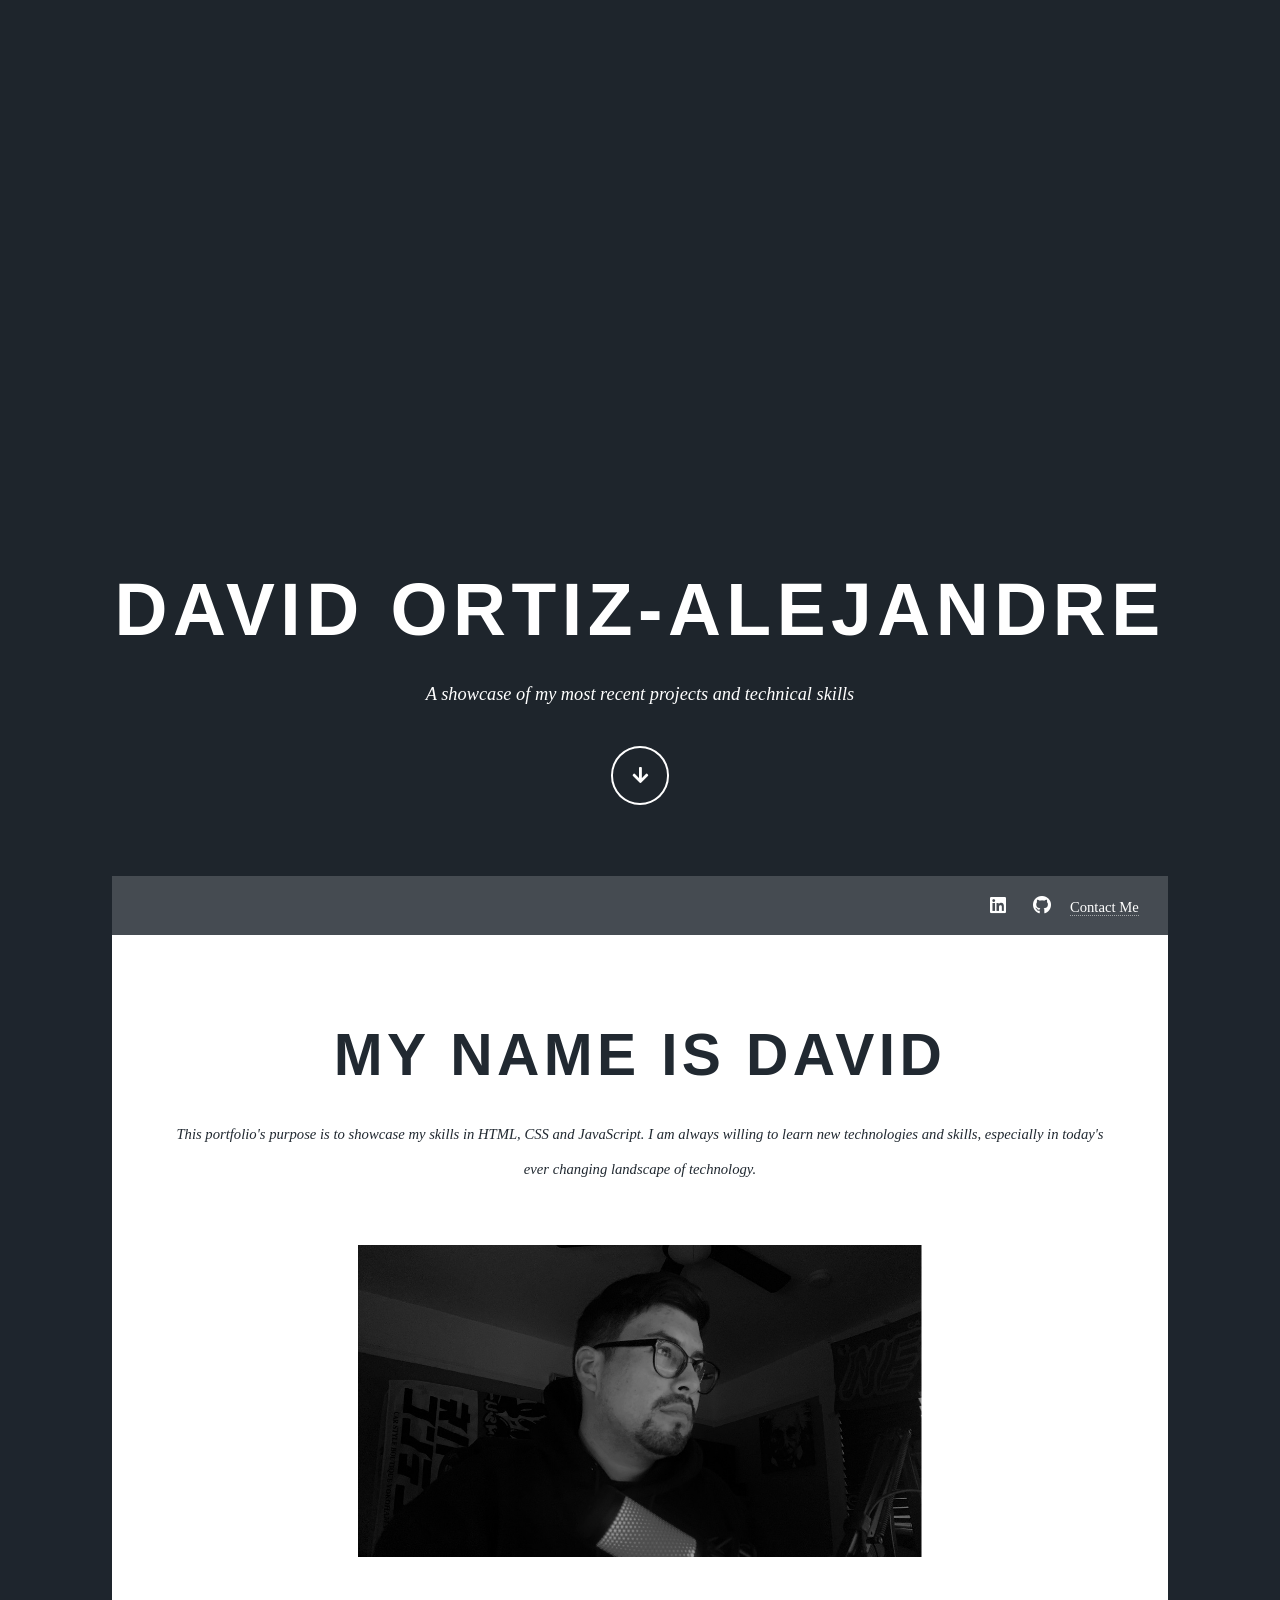
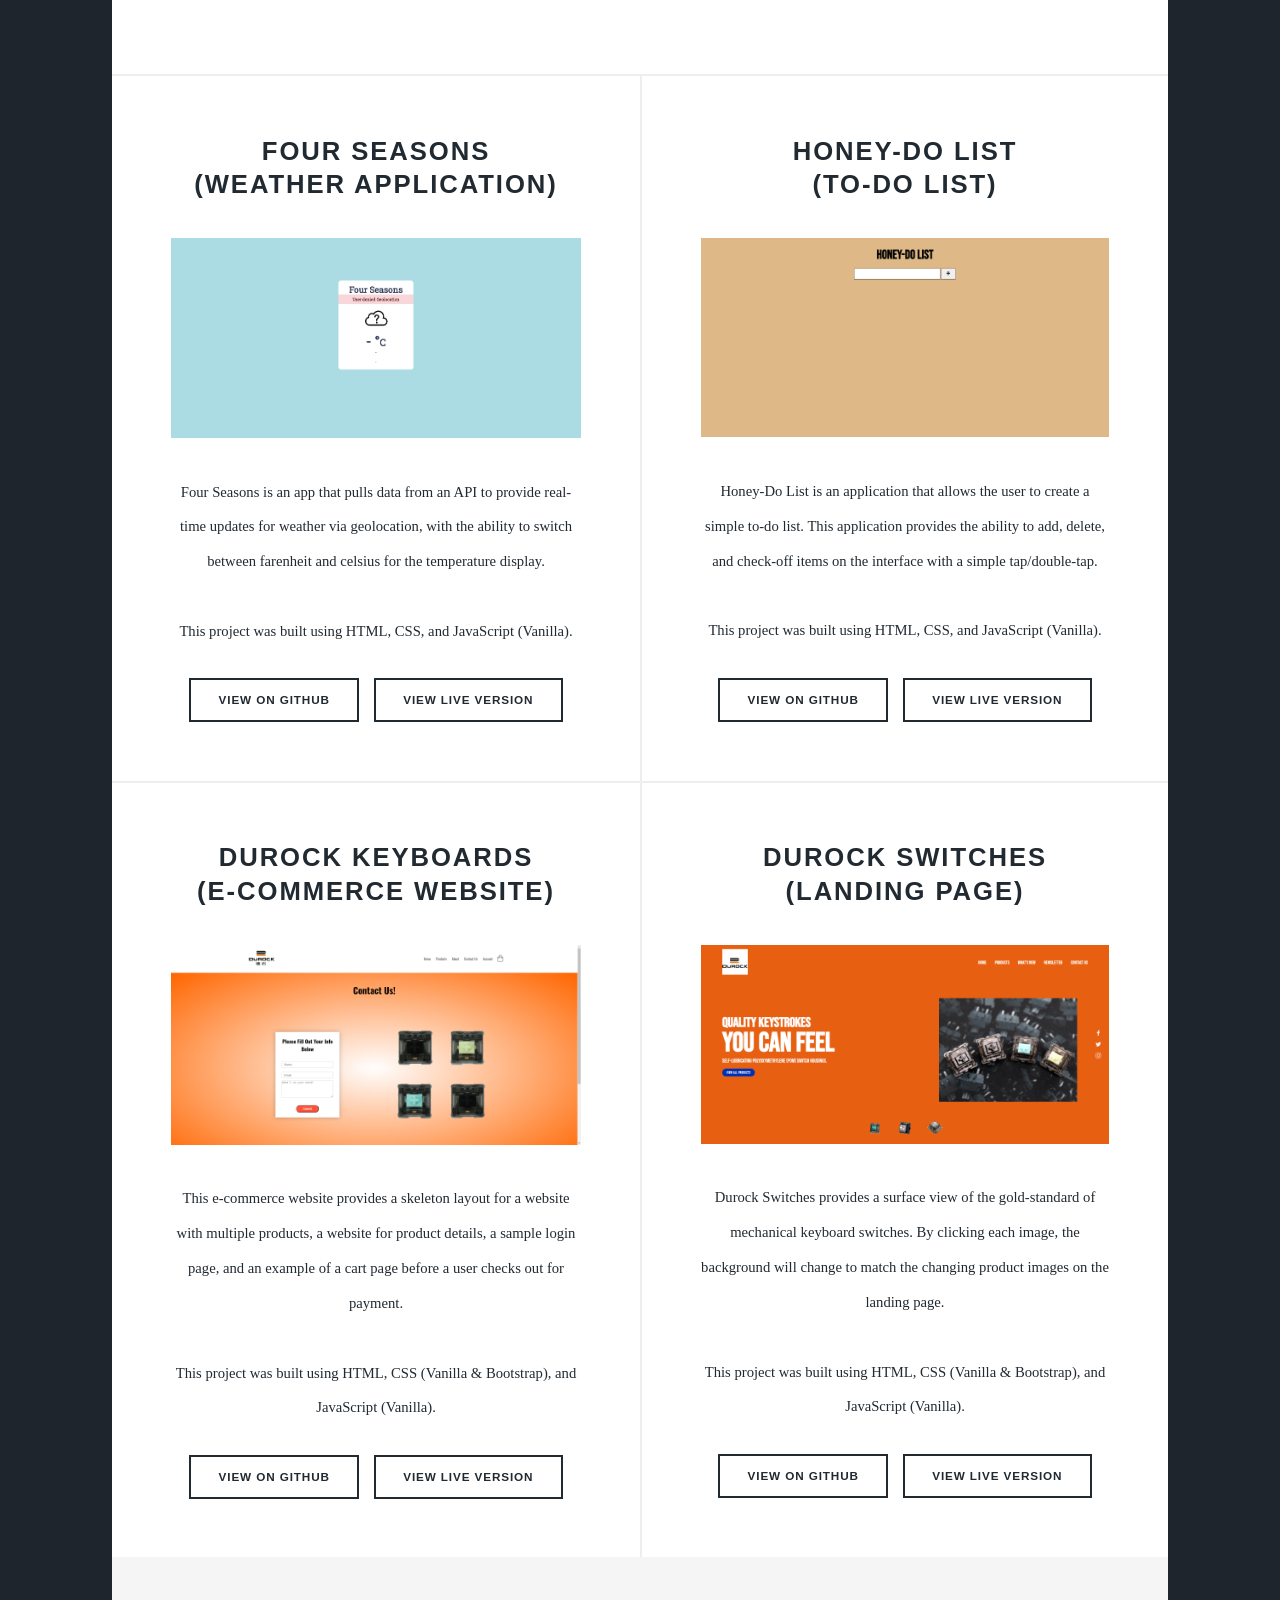
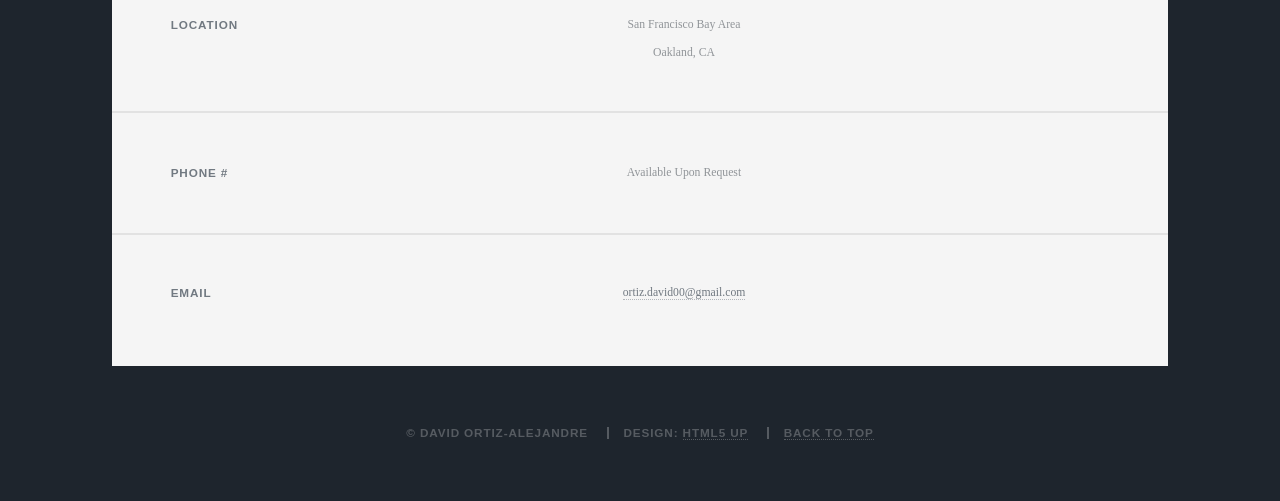
==== commit 479245d9: "Update index.html" ====
--- a/index.html
+++ b/index.html
@@ -179,25 +179,6 @@
               <li><a href="https://durockswitches.netlify.app/" class="button">View Live Version</a></li>
             </ul>
           </article>
-          <article>
-            <header>
-              <h2>
-                <a href="https://allendale-keyboard-mech.myshopify.com/">Allendale Keyboard Mech <br />(Shopify Webpage)</a>
-              </h2>
-            </header>
-            <a href="https://allendale-keyboard-mech.myshopify.com/" class="image fit">
-              <img class="static" src="images/allendale_keyboards_static.png" />
-              <img class="active" src="images/allendale_keyboards.gif" />
-            </a>
-            <p>
-              Allendale Keyboard Mech is your one-stop shop for getting the top quality keyboard merchandise 
-              for a fraction of the time. This e-commerce page demonstrates the functionality and simplicity through the power of the Shopify platform.
-              <br /><br />This project was built using Shopify.
-            </p>
-            <ul class="actions special">
-              <li><a href="https://allendale-keyboard-mech.myshopify.com/" class="button">View Live Version</a></li>
-            </ul>
-          </article>
         </section>
       </div>
 
